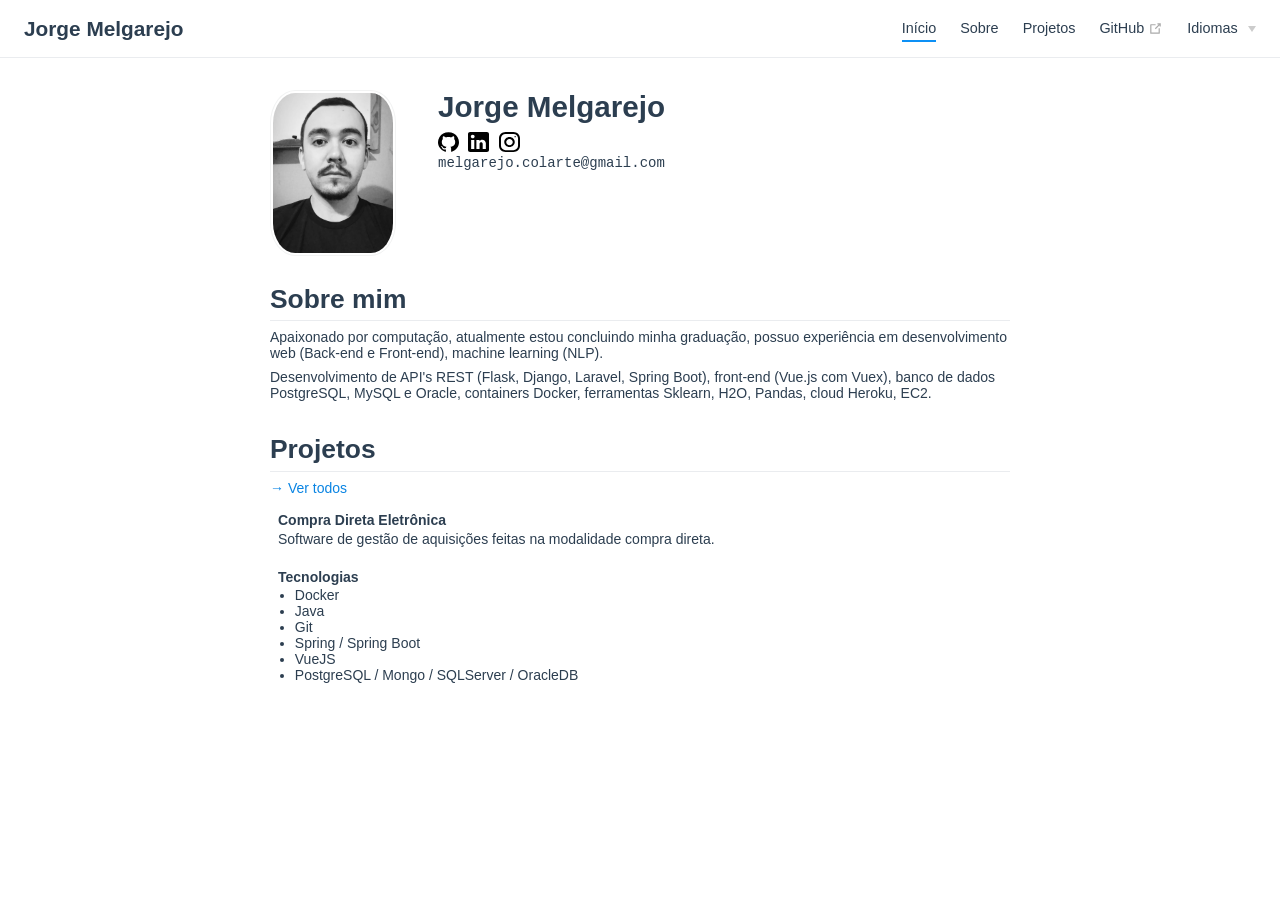
==== index.html @ 04cc94ba "deploy" ====
<!DOCTYPE html>
<html lang="pt-BR">
  <head>
    <meta charset="utf-8">
    <meta name="viewport" content="width=device-width,initial-scale=1">
    <title>Jorge Melgarejo</title>
    <meta name="generator" content="VuePress 1.5.3">
    <link rel="icon" href="/logo.png">
    <meta name="description" content="Jorge Melgarejo.">
    <link rel="preload" href="/assets/css/0.styles.c56a1802.css" as="style"><link rel="preload" href="/assets/js/app.47194b78.js" as="script"><link rel="preload" href="/assets/js/2.9ec59a6b.js" as="script"><link rel="preload" href="/assets/js/7.5aa3887d.js" as="script"><link rel="preload" href="/assets/js/4.2cf23962.js" as="script"><link rel="preload" href="/assets/js/5.73436ad9.js" as="script"><link rel="prefetch" href="/assets/js/10.62d41297.js"><link rel="prefetch" href="/assets/js/11.f53e8760.js"><link rel="prefetch" href="/assets/js/12.a0741270.js"><link rel="prefetch" href="/assets/js/13.92854e87.js"><link rel="prefetch" href="/assets/js/14.8f870575.js"><link rel="prefetch" href="/assets/js/15.71a6c7db.js"><link rel="prefetch" href="/assets/js/16.1d8cc1f4.js"><link rel="prefetch" href="/assets/js/17.1a562df9.js"><link rel="prefetch" href="/assets/js/18.a30d5e78.js"><link rel="prefetch" href="/assets/js/3.fc1ea5b7.js"><link rel="prefetch" href="/assets/js/6.7384911a.js"><link rel="prefetch" href="/assets/js/8.82a5b5f2.js"><link rel="prefetch" href="/assets/js/9.70834c76.js">
    <link rel="stylesheet" href="/assets/css/0.styles.c56a1802.css">
  </head>
  <body>
    <div id="app" data-server-rendered="true"><div class="theme-container no-sidebar home-page"><header class="navbar"><div class="sidebar-button"><svg xmlns="http://www.w3.org/2000/svg" aria-hidden="true" role="img" viewBox="0 0 448 512" class="icon"><path fill="currentColor" d="M436 124H12c-6.627 0-12-5.373-12-12V80c0-6.627 5.373-12 12-12h424c6.627 0 12 5.373 12 12v32c0 6.627-5.373 12-12 12zm0 160H12c-6.627 0-12-5.373-12-12v-32c0-6.627 5.373-12 12-12h424c6.627 0 12 5.373 12 12v32c0 6.627-5.373 12-12 12zm0 160H12c-6.627 0-12-5.373-12-12v-32c0-6.627 5.373-12 12-12h424c6.627 0 12 5.373 12 12v32c0 6.627-5.373 12-12 12z"></path></svg></div> <a href="/" aria-current="page" class="home-link router-link-exact-active router-link-active"><!----> <span class="site-name">Jorge Melgarejo</span></a> <div class="links"><!----> <nav class="nav-links can-hide"><div class="nav-item"><a href="/" aria-current="page" class="nav-link router-link-exact-active router-link-active">
  Início
</a></div><div class="nav-item"><a href="/about/" class="nav-link">
  Sobre
</a></div><div class="nav-item"><a href="/projects/" class="nav-link">
  Projetos
</a></div><div class="nav-item"><a href="https://github.com/joorgelm" target="_blank" rel="noopener noreferrer" class="nav-link external">
  GitHub
  <svg xmlns="http://www.w3.org/2000/svg" aria-hidden="true" x="0px" y="0px" viewBox="0 0 100 100" width="15" height="15" class="icon outbound"><path fill="currentColor" d="M18.8,85.1h56l0,0c2.2,0,4-1.8,4-4v-32h-8v28h-48v-48h28v-8h-32l0,0c-2.2,0-4,1.8-4,4v56C14.8,83.3,16.6,85.1,18.8,85.1z"></path> <polygon fill="currentColor" points="45.7,48.7 51.3,54.3 77.2,28.5 77.2,37.2 85.2,37.2 85.2,14.9 62.8,14.9 62.8,22.9 71.5,22.9"></polygon></svg></a></div><div class="nav-item"><div class="dropdown-wrapper"><button type="button" aria-label="Select language" class="dropdown-title"><span class="title">Idiomas</span> <span class="arrow right"></span></button> <ul class="nav-dropdown" style="display:none;"><li class="dropdown-item"><!----> <a href="/" aria-current="page" class="nav-link router-link-exact-active router-link-active">
  pt-BR
</a></li><li class="dropdown-item"><!----> <a href="/en/" class="nav-link">
  en-US
</a></li></ul></div></div> <!----></nav></div></header> <div class="sidebar-mask"></div> <aside class="sidebar"><nav class="nav-links"><div class="nav-item"><a href="/" aria-current="page" class="nav-link router-link-exact-active router-link-active">
  Início
</a></div><div class="nav-item"><a href="/about/" class="nav-link">
  Sobre
</a></div><div class="nav-item"><a href="/projects/" class="nav-link">
  Projetos
</a></div><div class="nav-item"><a href="https://github.com/joorgelm" target="_blank" rel="noopener noreferrer" class="nav-link external">
  GitHub
  <svg xmlns="http://www.w3.org/2000/svg" aria-hidden="true" x="0px" y="0px" viewBox="0 0 100 100" width="15" height="15" class="icon outbound"><path fill="currentColor" d="M18.8,85.1h56l0,0c2.2,0,4-1.8,4-4v-32h-8v28h-48v-48h28v-8h-32l0,0c-2.2,0-4,1.8-4,4v56C14.8,83.3,16.6,85.1,18.8,85.1z"></path> <polygon fill="currentColor" points="45.7,48.7 51.3,54.3 77.2,28.5 77.2,37.2 85.2,37.2 85.2,14.9 62.8,14.9 62.8,22.9 71.5,22.9"></polygon></svg></a></div><div class="nav-item"><div class="dropdown-wrapper"><button type="button" aria-label="Select language" class="dropdown-title"><span class="title">Idiomas</span> <span class="arrow right"></span></button> <ul class="nav-dropdown" style="display:none;"><li class="dropdown-item"><!----> <a href="/" aria-current="page" class="nav-link router-link-exact-active router-link-active">
  pt-BR
</a></li><li class="dropdown-item"><!----> <a href="/en/" class="nav-link">
  en-US
</a></li></ul></div></div> <!----></nav>  <!----> </aside> <main class="page"> <div class="theme-default-content content__default"><div class="profile"><div class="image"><img src="/profile.jpg" alt></div> <div class="info"><div class="name">
      Jorge Melgarejo
    </div> <div class="bio"><p></p></div> <div class="socials"><div><a href="https://github.com/joorgelm" target="_blank"><img src="/icons/github.svg" alt="github" title="github"></a></div><div><a href="https://www.linkedin.com/in/jlmelgarejo/" target="_blank"><img src="/icons/linkedin-mono.svg" alt="linkedin" title="linkedin"></a></div><div><a href="https://www.instagram.com/joorgelm/" target="_blank"><img src="/icons/instagram-mono.svg" alt="instagram" title="instagram"></a></div></div> <div class="contact"><div title="Contact me" class="email">melgarejo.colarte@gmail.com</div></div> <!----></div></div> <h2 id="sobre-mim">Sobre mim</h2> <p>Apaixonado por computação, atualmente estou concluindo minha graduação, possuo experiência em desenvolvimento web (Back-end e Front-end), machine learning (NLP).</p> <p>Desenvolvimento de API's REST (Flask, Django, Laravel, Spring Boot), front-end (Vue.js com Vuex), banco de dados PostgreSQL, MySQL e Oracle, containers Docker, ferramentas Sklearn, H2O, Pandas, cloud Heroku, EC2.</p> <h2 id="projetos">Projetos</h2> <p><a href="/projects/">→ Ver todos</a></p> <div class="md-card"><!----> <div class="card-content"><p><strong>Compra Direta Eletrônica</strong><br></p><p>Software de gestão de aquisições feitas na modalidade compra direta.</p> <br><p></p> <p><strong>Tecnologias</strong></p> <ul><li>Docker</li> <li>Java</li> <li>Git</li> <li>Spring / Spring Boot</li> <li>VueJS</li> <li>PostgreSQL / Mongo / SQLServer / OracleDB</li></ul></div></div></div> <footer class="page-edit"><!----> <!----></footer> <!----> </main></div><div class="global-ui"></div></div>
    <script src="/assets/js/app.47194b78.js" defer></script><script src="/assets/js/2.9ec59a6b.js" defer></script><script src="/assets/js/7.5aa3887d.js" defer></script><script src="/assets/js/4.2cf23962.js" defer></script><script src="/assets/js/5.73436ad9.js" defer></script>
  </body>
</html>
---- assets/css/0.styles.c56a1802.css ----
code[class*=language-],pre[class*=language-]{color:#ccc;background:none;font-family:Consolas,Monaco,Andale Mono,Ubuntu Mono,monospace;font-size:1em;text-align:left;white-space:pre;word-spacing:normal;word-break:normal;word-wrap:normal;line-height:1.5;-moz-tab-size:4;-o-tab-size:4;tab-size:4;-webkit-hyphens:none;-ms-hyphens:none;hyphens:none}pre[class*=language-]{padding:1em;margin:.5em 0;overflow:auto}:not(pre)>code[class*=language-],pre[class*=language-]{background:#2d2d2d}:not(pre)>code[class*=language-]{padding:.1em;border-radius:.3em;white-space:normal}.token.block-comment,.token.cdata,.token.comment,.token.doctype,.token.prolog{color:#999}.token.punctuation{color:#ccc}.token.attr-name,.token.deleted,.token.namespace,.token.tag{color:#e2777a}.token.function-name{color:#6196cc}.token.boolean,.token.function,.token.number{color:#f08d49}.token.class-name,.token.constant,.token.property,.token.symbol{color:#f8c555}.token.atrule,.token.builtin,.token.important,.token.keyword,.token.selector{color:#cc99cd}.token.attr-value,.token.char,.token.regex,.token.string,.token.variable{color:#7ec699}.token.entity,.token.operator,.token.url{color:#67cdcc}.token.bold,.token.important{font-weight:700}.token.italic{font-style:italic}.token.entity{cursor:help}.token.inserted{color:green}.theme-default-content code{color:#476582;padding:.25rem .5rem;margin:0;font-size:.85em;background-color:rgba(27,31,35,.05);border-radius:3px}.theme-default-content code .token.deleted{color:#ec5975}.theme-default-content code .token.inserted{color:#0984e3}.theme-default-content pre,.theme-default-content pre[class*=language-]{line-height:1.4;padding:1.25rem 1.5rem;margin:.85rem 0;background-color:#282c34;border-radius:6px;overflow:auto}.theme-default-content pre[class*=language-] code,.theme-default-content pre code{color:#fff;padding:0;background-color:transparent;border-radius:0}div[class*=language-]{position:relative;background-color:#282c34;border-radius:6px}div[class*=language-] .highlight-lines{-webkit-user-select:none;-ms-user-select:none;user-select:none;padding-top:1.3rem;position:absolute;top:0;left:0;width:100%;line-height:1.4}div[class*=language-] .highlight-lines .highlighted{background-color:rgba(0,0,0,.66)}div[class*=language-] pre,div[class*=language-] pre[class*=language-]{background:transparent;position:relative;z-index:1}div[class*=language-]:before{position:absolute;z-index:3;top:.8em;right:1em;font-size:.75rem;color:hsla(0,0%,100%,.4)}div[class*=language-]:not(.line-numbers-mode) .line-numbers-wrapper{display:none}div[class*=language-].line-numbers-mode .highlight-lines .highlighted{position:relative}div[class*=language-].line-numbers-mode .highlight-lines .highlighted:before{content:" ";position:absolute;z-index:3;left:0;top:0;display:block;width:3.5rem;height:100%;background-color:rgba(0,0,0,.66)}div[class*=language-].line-numbers-mode pre{padding-left:4.5rem;vertical-align:middle}div[class*=language-].line-numbers-mode .line-numbers-wrapper{position:absolute;top:0;width:3.5rem;text-align:center;color:hsla(0,0%,100%,.3);padding:1.25rem 0;line-height:1.4}div[class*=language-].line-numbers-mode .line-numbers-wrapper br{-webkit-user-select:none;-ms-user-select:none;user-select:none}div[class*=language-].line-numbers-mode .line-numbers-wrapper .line-number{position:relative;z-index:4;-webkit-user-select:none;-ms-user-select:none;user-select:none;font-size:.85em}div[class*=language-].line-numbers-mode:after{content:"";position:absolute;z-index:2;top:0;left:0;width:3.5rem;height:100%;border-radius:6px 0 0 6px;border-right:1px solid rgba(0,0,0,.66);background-color:#282c34}div[class~=language-js]:before{content:"js"}div[class~=language-ts]:before{content:"ts"}div[class~=language-html]:before{content:"html"}div[class~=language-md]:before{content:"md"}div[class~=language-vue]:before{content:"vue"}div[class~=language-css]:before{content:"css"}div[class~=language-sass]:before{content:"sass"}div[class~=language-scss]:before{content:"scss"}div[class~=language-less]:before{content:"less"}div[class~=language-stylus]:before{content:"stylus"}div[class~=language-go]:before{content:"go"}div[class~=language-java]:before{content:"java"}div[class~=language-c]:before{content:"c"}div[class~=language-sh]:before{content:"sh"}div[class~=language-yaml]:before{content:"yaml"}div[class~=language-py]:before{content:"py"}div[class~=language-docker]:before{content:"docker"}div[class~=language-dockerfile]:before{content:"dockerfile"}div[class~=language-makefile]:before{content:"makefile"}div[class~=language-javascript]:before{content:"js"}div[class~=language-typescript]:before{content:"ts"}div[class~=language-markup]:before{content:"html"}div[class~=language-markdown]:before{content:"md"}div[class~=language-json]:before{content:"json"}div[class~=language-ruby]:before{content:"rb"}div[class~=language-python]:before{content:"py"}div[class~=language-bash]:before{content:"sh"}div[class~=language-php]:before{content:"php"}.custom-block .custom-block-title{font-weight:600;margin-bottom:-.4rem}.custom-block.danger,.custom-block.tip,.custom-block.warning{padding:.1rem 1.5rem;border-left-width:.5rem;border-left-style:solid;margin:1rem 0}.custom-block.tip{background-color:#f3f5f7;border-color:#42b983}.custom-block.warning{background-color:rgba(255,229,100,.3);border-color:#e7c000;color:#6b5900}.custom-block.warning .custom-block-title{color:#b29400}.custom-block.warning a{color:#2c3e50}.custom-block.danger{background-color:#ffe6e6;border-color:#c00;color:#4d0000}.custom-block.danger .custom-block-title{color:#900}.custom-block.danger a{color:#2c3e50}.custom-block.details{display:block;position:relative;border-radius:2px;margin:1.6em 0;padding:1.6em;background-color:#eee}.custom-block.details h4{margin-top:0}.custom-block.details figure:last-child,.custom-block.details p:last-child{margin-bottom:0;padding-bottom:0}.custom-block.details summary{outline:none;cursor:pointer}.arrow{display:inline-block;width:0;height:0}.arrow.up{border-bottom:6px solid #ccc}.arrow.down,.arrow.up{border-left:4px solid transparent;border-right:4px solid transparent}.arrow.down{border-top:6px solid #ccc}.arrow.right{border-left:6px solid #ccc}.arrow.left,.arrow.right{border-top:4px solid transparent;border-bottom:4px solid transparent}.arrow.left{border-right:6px solid #ccc}.theme-default-content:not(.custom){max-width:740px;margin:0 auto;padding:2rem 2.5rem}@media (max-width:959px){.theme-default-content:not(.custom){padding:2rem}}@media (max-width:419px){.theme-default-content:not(.custom){padding:1.5rem}}.table-of-contents .badge{vertical-align:middle}body,html{padding:0;margin:0;background-color:#fff}body{font-family:-apple-system,BlinkMacSystemFont,Segoe UI,Roboto,Oxygen,Ubuntu,Cantarell,Fira Sans,Droid Sans,Helvetica Neue,sans-serif;-webkit-font-smoothing:antialiased;-moz-osx-font-smoothing:grayscale;font-size:16px;color:#2c3e50}.page{padding-left:20rem}.navbar{z-index:20;right:0;height:3.6rem;background-color:#fff;box-sizing:border-box;border-bottom:1px solid #eaecef}.navbar,.sidebar-mask{position:fixed;top:0;left:0}.sidebar-mask{z-index:9;width:100vw;height:100vh;display:none}.sidebar{font-size:16px;background-color:#fff;width:20rem;position:fixed;z-index:10;margin:0;top:3.6rem;left:0;bottom:0;box-sizing:border-box;border-right:1px solid #eaecef;overflow-y:auto}.theme-default-content:not(.custom)>:first-child{margin-top:3.6rem}.theme-default-content:not(.custom) a:hover{text-decoration:underline}.theme-default-content:not(.custom) p.demo{padding:1rem 1.5rem;border:1px solid #ddd;border-radius:4px}.theme-default-content:not(.custom) img{max-width:100%}.theme-default-content.custom{padding:0;margin:0}.theme-default-content.custom img{max-width:100%}a{font-weight:500;text-decoration:none}a,p a code{color:#0984e3}p a code{font-weight:400}kbd{background:#eee;border:.15rem solid #ddd;border-bottom:.25rem solid #ddd;border-radius:.15rem;padding:0 .15em}blockquote{font-size:1rem;color:#999;border-left:.2rem solid #dfe2e5;margin:1rem 0;padding:.25rem 0 .25rem 1rem}blockquote>p{margin:0}ol,ul{padding-left:1.2em}strong{font-weight:600}h1,h2,h3,h4,h5,h6{font-weight:600;line-height:1.25}.theme-default-content:not(.custom)>h1,.theme-default-content:not(.custom)>h2,.theme-default-content:not(.custom)>h3,.theme-default-content:not(.custom)>h4,.theme-default-content:not(.custom)>h5,.theme-default-content:not(.custom)>h6{margin-top:-3.1rem;padding-top:4.6rem;margin-bottom:0}.theme-default-content:not(.custom)>h1:first-child,.theme-default-content:not(.custom)>h2:first-child,.theme-default-content:not(.custom)>h3:first-child,.theme-default-content:not(.custom)>h4:first-child,.theme-default-content:not(.custom)>h5:first-child,.theme-default-content:not(.custom)>h6:first-child{margin-top:-1.5rem;margin-bottom:1rem}.theme-default-content:not(.custom)>h1:first-child+.custom-block,.theme-default-content:not(.custom)>h1:first-child+p,.theme-default-content:not(.custom)>h1:first-child+pre,.theme-default-content:not(.custom)>h2:first-child+.custom-block,.theme-default-content:not(.custom)>h2:first-child+p,.theme-default-content:not(.custom)>h2:first-child+pre,.theme-default-content:not(.custom)>h3:first-child+.custom-block,.theme-default-content:not(.custom)>h3:first-child+p,.theme-default-content:not(.custom)>h3:first-child+pre,.theme-default-content:not(.custom)>h4:first-child+.custom-block,.theme-default-content:not(.custom)>h4:first-child+p,.theme-default-content:not(.custom)>h4:first-child+pre,.theme-default-content:not(.custom)>h5:first-child+.custom-block,.theme-default-content:not(.custom)>h5:first-child+p,.theme-default-content:not(.custom)>h5:first-child+pre,.theme-default-content:not(.custom)>h6:first-child+.custom-block,.theme-default-content:not(.custom)>h6:first-child+p,.theme-default-content:not(.custom)>h6:first-child+pre{margin-top:2rem}h1:hover .header-anchor,h2:hover .header-anchor,h3:hover .header-anchor,h4:hover .header-anchor,h5:hover .header-anchor,h6:hover .header-anchor{opacity:1}h1{font-size:2.2rem}h2{font-size:1.65rem;padding-bottom:.3rem;border-bottom:1px solid #eaecef}h3{font-size:1.35rem}a.header-anchor{font-size:.85em;float:left;margin-left:-.87em;padding-right:.23em;margin-top:.125em;opacity:0}a.header-anchor:hover{text-decoration:none}.line-number,code,kbd{font-family:source-code-pro,Menlo,Monaco,Consolas,Courier New,monospace}ol,p,ul{line-height:1.7}hr{border:0;border-top:1px solid #eaecef}table{border-collapse:collapse;margin:1rem 0;display:block;overflow-x:auto}tr{border-top:1px solid #dfe2e5}tr:nth-child(2n){background-color:#f6f8fa}td,th{border:1px solid #dfe2e5;padding:.6em 1em}.theme-container.sidebar-open .sidebar-mask{display:block}.theme-container.no-navbar .theme-default-content:not(.custom)>h1,.theme-container.no-navbar h2,.theme-container.no-navbar h3,.theme-container.no-navbar h4,.theme-container.no-navbar h5,.theme-container.no-navbar h6{margin-top:1.5rem;padding-top:0}.theme-container.no-navbar .sidebar{top:0}@media (min-width:720px){.theme-container.no-sidebar .sidebar{display:none}.theme-container.no-sidebar .page{padding-left:0}}@media (max-width:959px){.sidebar{font-size:15px;width:16.4rem}.page{padding-left:16.4rem}}@media (max-width:719px){.sidebar{top:0;padding-top:3.6rem;transform:translateX(-100%);transition:transform .2s ease}.page{padding-left:0}.theme-container.sidebar-open .sidebar{transform:translateX(0)}.theme-container.no-navbar .sidebar{padding-top:0}}@media (max-width:419px){h1{font-size:1.9rem}.theme-default-content div[class*=language-]{margin:.85rem -1.5rem;border-radius:0}}.icon.outbound{display:none}#nprogress{pointer-events:none}#nprogress .bar{background:#0984e3;position:fixed;z-index:1031;top:0;left:0;width:100%;height:2px}#nprogress .peg{display:block;position:absolute;right:0;width:100px;height:100%;box-shadow:0 0 10px #0984e3,0 0 5px #0984e3;opacity:1;transform:rotate(3deg) translateY(-4px)}#nprogress .spinner{display:block;position:fixed;z-index:1031;top:15px;right:15px}#nprogress .spinner-icon{width:18px;height:18px;box-sizing:border-box;border-color:#0984e3 transparent transparent #0984e3;border-style:solid;border-width:2px;border-radius:50%;-webkit-animation:nprogress-spinner .4s linear infinite;animation:nprogress-spinner .4s linear infinite}.nprogress-custom-parent{overflow:hidden;position:relative}.nprogress-custom-parent #nprogress .bar,.nprogress-custom-parent #nprogress .spinner{position:absolute}@-webkit-keyframes nprogress-spinner{0%{transform:rotate(0deg)}to{transform:rotate(1turn)}}@keyframes nprogress-spinner{0%{transform:rotate(0deg)}to{transform:rotate(1turn)}}.icon.outbound{color:#aaa;display:inline-block;vertical-align:middle;position:relative;top:-1px}.home{padding:3.6rem 2rem 0;max-width:960px;margin:0 auto;display:block}.home .hero{text-align:center}.home .hero img{max-width:100%;max-height:280px;display:block;margin:3rem auto 1.5rem}.home .hero h1{font-size:3rem}.home .hero .action,.home .hero .description,.home .hero h1{margin:1.8rem auto}.home .hero .description{max-width:35rem;font-size:1.6rem;line-height:1.3;color:#6a8bad}.home .hero .action-button{display:inline-block;font-size:1.2rem;color:#fff;background-color:#0984e3;padding:.8rem 1.6rem;border-radius:4px;transition:background-color .1s ease;box-sizing:border-box;border-bottom:1px solid #0877cc}.home .hero .action-button:hover{background-color:#1292f6}.home .features{border-top:1px solid #eaecef;padding:1.2rem 0;margin-top:2.5rem;display:flex;flex-wrap:wrap;align-items:flex-start;align-content:stretch;justify-content:space-between}.home .feature{flex-grow:1;flex-basis:30%;max-width:30%}.home .feature h2{font-size:1.4rem;font-weight:500;border-bottom:none;padding-bottom:0;color:#3a5169}.home .feature p{color:#4e6e8e}.home .footer{padding:2.5rem;border-top:1px solid #eaecef;text-align:center;color:#4e6e8e}@media (max-width:719px){.home .features{flex-direction:column}.home .feature{max-width:100%;padding:0 2.5rem}}@media (max-width:419px){.home{padding-left:1.5rem;padding-right:1.5rem}.home .hero img{max-height:210px;margin:2rem auto 1.2rem}.home .hero h1{font-size:2rem}.home .hero .action,.home .hero .description,.home .hero h1{margin:1.2rem auto}.home .hero .description{font-size:1.2rem}.home .hero .action-button{font-size:1rem;padding:.6rem 1.2rem}.home .feature h2{font-size:1.25rem}}.search-box{display:inline-block;position:relative;margin-right:1rem}.search-box input{cursor:text;width:10rem;height:2rem;color:#4e6e8e;display:inline-block;border:1px solid #cfd4db;border-radius:2rem;font-size:.9rem;line-height:2rem;padding:0 .5rem 0 2rem;outline:none;transition:all .2s ease;background:#fff url(/assets/img/search.83621669.svg) .6rem .5rem no-repeat;background-size:1rem}.search-box input:focus{cursor:auto;border-color:#0984e3}.search-box .suggestions{background:#fff;width:20rem;position:absolute;top:2rem;border:1px solid #cfd4db;border-radius:6px;padding:.4rem;list-style-type:none}.search-box .suggestions.align-right{right:0}.search-box .suggestion{line-height:1.4;padding:.4rem .6rem;border-radius:4px;cursor:pointer}.search-box .suggestion a{white-space:normal;color:#5d82a6}.search-box .suggestion a .page-title{font-weight:600}.search-box .suggestion a .header{font-size:.9em;margin-left:.25em}.search-box .suggestion.focused{background-color:#f3f4f5}.search-box .suggestion.focused a{color:#0984e3}@media (max-width:959px){.search-box input{cursor:pointer;width:0;border-color:transparent;position:relative}.search-box input:focus{cursor:text;left:0;width:10rem}}@media (-ms-high-contrast:none){.search-box input{height:2rem}}@media (max-width:959px) and (min-width:719px){.search-box .suggestions{left:0}}@media (max-width:719px){.search-box{margin-right:0}.search-box input{left:1rem}.search-box .suggestions{right:0}}@media (max-width:419px){.search-box .suggestions{width:calc(100vw - 4rem)}.search-box input:focus{width:8rem}}.sidebar-button{cursor:pointer;display:none;width:1.25rem;height:1.25rem;position:absolute;padding:.6rem;top:.6rem;left:1rem}.sidebar-button .icon{display:block;width:1.25rem;height:1.25rem}@media (max-width:719px){.sidebar-button{display:block}}.dropdown-enter,.dropdown-leave-to{height:0!important}.dropdown-wrapper{cursor:pointer}.dropdown-wrapper .dropdown-title{display:block;font-size:.9rem;font-family:inherit;cursor:inherit;padding:inherit;line-height:1.4rem;background:transparent;border:none;font-weight:500;color:#2c3e50}.dropdown-wrapper .dropdown-title:hover{border-color:transparent}.dropdown-wrapper .dropdown-title .arrow{vertical-align:middle;margin-top:-1px;margin-left:.4rem}.dropdown-wrapper .nav-dropdown .dropdown-item{color:inherit;line-height:1.7rem}.dropdown-wrapper .nav-dropdown .dropdown-item h4{margin:.45rem 0 0;border-top:1px solid #eee;padding:1rem 1.5rem .45rem 1.25rem}.dropdown-wrapper .nav-dropdown .dropdown-item .dropdown-subitem-wrapper{padding:0;list-style:none}.dropdown-wrapper .nav-dropdown .dropdown-item .dropdown-subitem-wrapper .dropdown-subitem{font-size:.9em}.dropdown-wrapper .nav-dropdown .dropdown-item a{display:block;line-height:1.7rem;position:relative;border-bottom:none;font-weight:400;margin-bottom:0;padding:0 1.5rem 0 1.25rem}.dropdown-wrapper .nav-dropdown .dropdown-item a.router-link-active,.dropdown-wrapper .nav-dropdown .dropdown-item a:hover{color:#0984e3}.dropdown-wrapper .nav-dropdown .dropdown-item a.router-link-active:after{content:"";width:0;height:0;border-left:5px solid #0984e3;border-top:3px solid transparent;border-bottom:3px solid transparent;position:absolute;top:calc(50% - 2px);left:9px}.dropdown-wrapper .nav-dropdown .dropdown-item:first-child h4{margin-top:0;padding-top:0;border-top:0}@media (max-width:719px){.dropdown-wrapper.open .dropdown-title{margin-bottom:.5rem}.dropdown-wrapper .dropdown-title{font-weight:600;font-size:inherit}.dropdown-wrapper .dropdown-title:hover{color:#0984e3}.dropdown-wrapper .nav-dropdown{transition:height .1s ease-out;overflow:hidden}.dropdown-wrapper .nav-dropdown .dropdown-item h4{border-top:0;margin-top:0;padding-top:0}.dropdown-wrapper .nav-dropdown .dropdown-item>a,.dropdown-wrapper .nav-dropdown .dropdown-item h4{font-size:15px;line-height:2rem}.dropdown-wrapper .nav-dropdown .dropdown-item .dropdown-subitem{font-size:14px;padding-left:1rem}}@media (min-width:719px){.dropdown-wrapper{height:1.8rem}.dropdown-wrapper.open .nav-dropdown,.dropdown-wrapper:hover .nav-dropdown{display:block!important}.dropdown-wrapper.open:blur{display:none}.dropdown-wrapper .dropdown-title .arrow{border-left:4px solid transparent;border-right:4px solid transparent;border-top:6px solid #ccc;border-bottom:0}.dropdown-wrapper .nav-dropdown{display:none;height:auto!important;box-sizing:border-box;max-height:calc(100vh - 2.7rem);overflow-y:auto;position:absolute;top:100%;right:0;background-color:#fff;padding:.6rem 0;border:1px solid;border-color:#ddd #ddd #ccc;text-align:left;border-radius:.25rem;white-space:nowrap;margin:0}}.nav-links{display:inline-block}.nav-links a{line-height:1.4rem;color:inherit}.nav-links a.router-link-active,.nav-links a:hover{color:#0984e3}.nav-links .nav-item{position:relative;display:inline-block;margin-left:1.5rem;line-height:2rem}.nav-links .nav-item:first-child{margin-left:0}.nav-links .repo-link{margin-left:1.5rem}@media (max-width:719px){.nav-links .nav-item,.nav-links .repo-link{margin-left:0}}@media (min-width:719px){.nav-links a.router-link-active,.nav-links a:hover{color:#2c3e50}.nav-item>a:not(.external).router-link-active,.nav-item>a:not(.external):hover{margin-bottom:-2px;border-bottom:2px solid #0d90f5}}.navbar{padding:.7rem 1.5rem;line-height:2.2rem}.navbar a,.navbar img,.navbar span{display:inline-block}.navbar .logo{height:2.2rem;min-width:2.2rem;margin-right:.8rem;vertical-align:top}.navbar .site-name{font-size:1.3rem;font-weight:600;color:#2c3e50;position:relative}.navbar .links{padding-left:1.5rem;box-sizing:border-box;background-color:#fff;white-space:nowrap;font-size:.9rem;position:absolute;right:1.5rem;top:.7rem;display:flex}.navbar .links .search-box{flex:0 0 auto;vertical-align:top}@media (max-width:719px){.navbar{padding-left:4rem}.navbar .can-hide{display:none}.navbar .links{padding-left:1.5rem}.navbar .site-name{width:calc(100vw - 9.4rem);overflow:hidden;white-space:nowrap;text-overflow:ellipsis}}.page-edit{max-width:740px;margin:0 auto;padding:2rem 2.5rem}@media (max-width:959px){.page-edit{padding:2rem}}@media (max-width:419px){.page-edit{padding:1.5rem}}.page-edit{padding-top:1rem;padding-bottom:1rem;overflow:auto}.page-edit .edit-link{display:inline-block}.page-edit .edit-link a{color:#4e6e8e;margin-right:.25rem}.page-edit .last-updated{float:right;font-size:.9em}.page-edit .last-updated .prefix{font-weight:500;color:#4e6e8e}.page-edit .last-updated .time{font-weight:400;color:#767676}@media (max-width:719px){.page-edit .edit-link{margin-bottom:.5rem}.page-edit .last-updated{font-size:.8em;float:none;text-align:left}}.page-nav{max-width:740px;margin:0 auto;padding:2rem 2.5rem}@media (max-width:959px){.page-nav{padding:2rem}}@media (max-width:419px){.page-nav{padding:1.5rem}}.page-nav{padding-top:1rem;padding-bottom:0}.page-nav .inner{min-height:2rem;margin-top:0;border-top:1px solid #eaecef;padding-top:1rem;overflow:auto}.page-nav .next{float:right}.page{padding-bottom:2rem;display:block}.sidebar-group .sidebar-group{padding-left:.5em}.sidebar-group:not(.collapsable) .sidebar-heading:not(.clickable){cursor:auto;color:inherit}.sidebar-group.is-sub-group{padding-left:0}.sidebar-group.is-sub-group>.sidebar-heading{font-size:.95em;line-height:1.4;font-weight:400;padding-left:2rem}.sidebar-group.is-sub-group>.sidebar-heading:not(.clickable){opacity:.5}.sidebar-group.is-sub-group>.sidebar-group-items{padding-left:1rem}.sidebar-group.is-sub-group>.sidebar-group-items>li>.sidebar-link{font-size:.95em;border-left:none}.sidebar-group.depth-2>.sidebar-heading{border-left:none}.sidebar-heading{color:#2c3e50;transition:color .15s ease;cursor:pointer;font-size:1.1em;font-weight:700;padding:.35rem 1.5rem .35rem 1.25rem;width:100%;box-sizing:border-box;margin:0;border-left:.25rem solid transparent}.sidebar-heading.open,.sidebar-heading:hover{color:inherit}.sidebar-heading .arrow{position:relative;top:-.12em;left:.5em}.sidebar-heading.clickable.active{font-weight:600;color:#0984e3;border-left-color:#0984e3}.sidebar-heading.clickable:hover{color:#0984e3}.sidebar-group-items{transition:height .1s ease-out;font-size:.95em;overflow:hidden}.sidebar .sidebar-sub-headers{padding-left:1rem;font-size:.95em}a.sidebar-link{font-size:1em;font-weight:400;display:inline-block;color:#2c3e50;border-left:.25rem solid transparent;padding:.35rem 1rem .35rem 1.25rem;line-height:1.4;width:100%;box-sizing:border-box}a.sidebar-link:hover{color:#0984e3}a.sidebar-link.active{font-weight:600;color:#0984e3;border-left-color:#0984e3}.sidebar-group a.sidebar-link{padding-left:2rem}.sidebar-sub-headers a.sidebar-link{padding-top:.25rem;padding-bottom:.25rem;border-left:none}.sidebar-sub-headers a.sidebar-link.active{font-weight:500}.sidebar ul{padding:0;margin:0;list-style-type:none}.sidebar a{display:inline-block}.sidebar .nav-links{display:none;border-bottom:1px solid #eaecef;padding:.5rem 0 .75rem}.sidebar .nav-links a{font-weight:600}.sidebar .nav-links .nav-item,.sidebar .nav-links .repo-link{display:block;line-height:1.25rem;font-size:1.1em;padding:.5rem 0 .5rem 1.5rem}.sidebar>.sidebar-links{padding:1.5rem 0}.sidebar>.sidebar-links>li>a.sidebar-link{font-size:1.1em;line-height:1.7;font-weight:700}.sidebar>.sidebar-links>li:not(:first-child){margin-top:.75rem}@media (max-width:719px){.sidebar .nav-links{display:block}.sidebar .nav-links .dropdown-wrapper .nav-dropdown .dropdown-item a.router-link-active:after{top:calc(1rem - 2px)}.sidebar>.sidebar-links{padding:1rem 0}}.theme-container.home-page .page .md-card .card-content ul{margin-top:0}.theme-container.about-page .page{background-color:#e6ecf0;min-height:100vh}.theme-container.about-page .page .last-updated{display:none}.theme-container.home-page .page{font-size:14px;font-family:lucida grande,lucida sans unicode,lucida,Helvetica Neue,Helvetica,Arial,sans-serif}.theme-container.home-page .page p{margin:0 0 .5rem}.theme-container.home-page .page ol,.theme-container.home-page .page p,.theme-container.home-page .page ul{line-height:normal}.theme-container.home-page .page a{font-weight:400}.theme-container.home-page .page .theme-default-content:not(.custom)>h2{margin-bottom:.5rem}.theme-container.home-page .page .theme-default-content:not(.custom)>h2:first-child+p{margin-top:.5rem}.theme-container.home-page .page .theme-default-content:not(.custom)>h3{padding-top:4rem}.theme-container.home-page .page .md-card{margin-top:.5em}.theme-container.home-page .page .md-card .card-image{padding:.2rem}.theme-container.home-page .page .md-card .card-image img{max-width:120px;max-height:120px}.theme-container.home-page .page .md-card .card-content p{-webkit-margin-after:.2em}@media (max-width:419px){.theme-container.home-page .page ol,.theme-container.home-page .page p,.theme-container.home-page .page ul{line-height:1.5}.theme-container.home-page .page .md-card .card-image img{width:100%;max-width:400px}}.projects-page{background-color:#fafbfc}.about-card{width:100%;display:flex;flex-direction:column;align-items:center}.about-card .avatar{position:relative;z-index:1}.about-card .avatar img{display:block;width:100%;height:auto;max-width:150px;border-radius:500rem}.about-card .card{max-width:600px;width:100%;position:relative;top:-75px;padding-top:75px;margin-left:auto;margin-right:auto;background:#fff;box-shadow:0 4px 8px 0 rgba(0,0,0,.2);border-radius:.3rem;text-align:center}.about-card .card .bio{padding:1em}.about-card .card .bio .head{font-weight:700;font-size:1.3em}.about-card .card .bio .info{padding-top:.5rem;font-size:1em;color:rgba(0,0,0,.4)}.about-card .card .bio .description{text-align:justify}.about-card .card .bio .description p{padding:.8em .5em 0;line-height:normal;-webkit-margin-before:0;-webkit-margin-after:0}.about-card .card .bio .description p a{font-weight:400}.about-card .card .interests{padding:1em 1.5em;border-top:1px solid rgba(34,36,38,.1)}.about-card .card .socials{border-top:1px solid rgba(34,36,38,.1);display:flex;flex-direction:row;justify-content:center;flex-wrap:wrap}.about-card .card .socials img{width:32px;margin:1em;cursor:pointer}.about-card .card .actions{border-top:1px solid rgba(34,36,38,.1);display:flex;flex-direction:row;justify-content:center;flex-wrap:wrap}.about-card .card .actions .button{background-color:#b53471;border:none;border-radius:.3em;color:#fff;padding:.5em 1em;margin:1em .5em;font-size:1rem;font-family:inherit;font-weight:400;text-align:center;text-decoration:none;display:inline-block;transition-duration:.4s;cursor:pointer}.about-card .card .actions .button:hover{background-color:#34495e}.about-card .footer{padding:1rem;font-weight:200;font-size:1rem;text-align:center;color:#9fa9aa;margin-top:auto}.profile{display:flex;flex-direction:row;align-items:stretch}.profile .image{max-width:120px}.profile .image img{border-radius:20%;padding:2px;border:1px solid #f2f3f3}.profile .info{display:flex;flex:1 1;flex-direction:column;padding-left:3rem}.profile .info .name{font-size:1.85rem;font-weight:600}.profile .info .socials{display:flex;flex-direction:row}.profile .info .socials img{width:1.3rem;margin:0 .6rem 0 0;cursor:pointer}.profile .info .socials b{margin-left:1rem}.profile .info .contact .title{font-size:1.2rem;font-weight:400}.profile .info .contact .email{font-family:Courier New,Courier,monospace}@media (max-width:419px){.profile .image{max-width:100px}}.md-card{background-color:#fff;margin-top:1em;min-height:150px;display:flex;flex-direction:row;align-items:stretch}.md-card .card-image{display:flex;align-items:center;padding:.5rem}.md-card .card-image img{max-width:150px;max-height:150px;height:150px;border:1px solid #eee;border-radius:.2rem;-o-object-fit:cover;object-fit:cover}.md-card .card-content{padding:.5rem;flex-grow:1}.md-card .card-content p{line-height:normal;-webkit-margin-before:0;-webkit-margin-after:.5em}.md-card .card-content blockquote{font-size:1rem}.md-card.show-border{border:1px solid #eee;border-radius:.5rem;box-shadow:0 5px 15px -5px rgba(0,0,0,.1);padding:.5rem}@media (max-width:419px){.md-card{display:flex;flex-direction:column;margin:1rem -.5rem;padding:.5rem;box-sizing:border-box}.md-card .card-image{flex-grow:1;align-items:stretch}.md-card .card-image img{width:100%;max-width:400px}.md-card .card-content pre{margin:0;border-radius:6px}}.badge[data-v-15b7b770]{display:inline-block;font-size:14px;height:18px;line-height:18px;border-radius:3px;padding:0 6px;color:#fff}.badge.green[data-v-15b7b770],.badge.tip[data-v-15b7b770],.badge[data-v-15b7b770]{background-color:#42b983}.badge.error[data-v-15b7b770]{background-color:#da5961}.badge.warn[data-v-15b7b770],.badge.warning[data-v-15b7b770],.badge.yellow[data-v-15b7b770]{background-color:#e7c000}.badge+.badge[data-v-15b7b770]{margin-left:5px}
---- assets/css/0.styles.c56a1802.css ----
code[class*=language-],pre[class*=language-]{color:#ccc;background:none;font-family:Consolas,Monaco,Andale Mono,Ubuntu Mono,monospace;font-size:1em;text-align:left;white-space:pre;word-spacing:normal;word-break:normal;word-wrap:normal;line-height:1.5;-moz-tab-size:4;-o-tab-size:4;tab-size:4;-webkit-hyphens:none;-ms-hyphens:none;hyphens:none}pre[class*=language-]{padding:1em;margin:.5em 0;overflow:auto}:not(pre)>code[class*=language-],pre[class*=language-]{background:#2d2d2d}:not(pre)>code[class*=language-]{padding:.1em;border-radius:.3em;white-space:normal}.token.block-comment,.token.cdata,.token.comment,.token.doctype,.token.prolog{color:#999}.token.punctuation{color:#ccc}.token.attr-name,.token.deleted,.token.namespace,.token.tag{color:#e2777a}.token.function-name{color:#6196cc}.token.boolean,.token.function,.token.number{color:#f08d49}.token.class-name,.token.constant,.token.property,.token.symbol{color:#f8c555}.token.atrule,.token.builtin,.token.important,.token.keyword,.token.selector{color:#cc99cd}.token.attr-value,.token.char,.token.regex,.token.string,.token.variable{color:#7ec699}.token.entity,.token.operator,.token.url{color:#67cdcc}.token.bold,.token.important{font-weight:700}.token.italic{font-style:italic}.token.entity{cursor:help}.token.inserted{color:green}.theme-default-content code{color:#476582;padding:.25rem .5rem;margin:0;font-size:.85em;background-color:rgba(27,31,35,.05);border-radius:3px}.theme-default-content code .token.deleted{color:#ec5975}.theme-default-content code .token.inserted{color:#0984e3}.theme-default-content pre,.theme-default-content pre[class*=language-]{line-height:1.4;padding:1.25rem 1.5rem;margin:.85rem 0;background-color:#282c34;border-radius:6px;overflow:auto}.theme-default-content pre[class*=language-] code,.theme-default-content pre code{color:#fff;padding:0;background-color:transparent;border-radius:0}div[class*=language-]{position:relative;background-color:#282c34;border-radius:6px}div[class*=language-] .highlight-lines{-webkit-user-select:none;-ms-user-select:none;user-select:none;padding-top:1.3rem;position:absolute;top:0;left:0;width:100%;line-height:1.4}div[class*=language-] .highlight-lines .highlighted{background-color:rgba(0,0,0,.66)}div[class*=language-] pre,div[class*=language-] pre[class*=language-]{background:transparent;position:relative;z-index:1}div[class*=language-]:before{position:absolute;z-index:3;top:.8em;right:1em;font-size:.75rem;color:hsla(0,0%,100%,.4)}div[class*=language-]:not(.line-numbers-mode) .line-numbers-wrapper{display:none}div[class*=language-].line-numbers-mode .highlight-lines .highlighted{position:relative}div[class*=language-].line-numbers-mode .highlight-lines .highlighted:before{content:" ";position:absolute;z-index:3;left:0;top:0;display:block;width:3.5rem;height:100%;background-color:rgba(0,0,0,.66)}div[class*=language-].line-numbers-mode pre{padding-left:4.5rem;vertical-align:middle}div[class*=language-].line-numbers-mode .line-numbers-wrapper{position:absolute;top:0;width:3.5rem;text-align:center;color:hsla(0,0%,100%,.3);padding:1.25rem 0;line-height:1.4}div[class*=language-].line-numbers-mode .line-numbers-wrapper br{-webkit-user-select:none;-ms-user-select:none;user-select:none}div[class*=language-].line-numbers-mode .line-numbers-wrapper .line-number{position:relative;z-index:4;-webkit-user-select:none;-ms-user-select:none;user-select:none;font-size:.85em}div[class*=language-].line-numbers-mode:after{content:"";position:absolute;z-index:2;top:0;left:0;width:3.5rem;height:100%;border-radius:6px 0 0 6px;border-right:1px solid rgba(0,0,0,.66);background-color:#282c34}div[class~=language-js]:before{content:"js"}div[class~=language-ts]:before{content:"ts"}div[class~=language-html]:before{content:"html"}div[class~=language-md]:before{content:"md"}div[class~=language-vue]:before{content:"vue"}div[class~=language-css]:before{content:"css"}div[class~=language-sass]:before{content:"sass"}div[class~=language-scss]:before{content:"scss"}div[class~=language-less]:before{content:"less"}div[class~=language-stylus]:before{content:"stylus"}div[class~=language-go]:before{content:"go"}div[class~=language-java]:before{content:"java"}div[class~=language-c]:before{content:"c"}div[class~=language-sh]:before{content:"sh"}div[class~=language-yaml]:before{content:"yaml"}div[class~=language-py]:before{content:"py"}div[class~=language-docker]:before{content:"docker"}div[class~=language-dockerfile]:before{content:"dockerfile"}div[class~=language-makefile]:before{content:"makefile"}div[class~=language-javascript]:before{content:"js"}div[class~=language-typescript]:before{content:"ts"}div[class~=language-markup]:before{content:"html"}div[class~=language-markdown]:before{content:"md"}div[class~=language-json]:before{content:"json"}div[class~=language-ruby]:before{content:"rb"}div[class~=language-python]:before{content:"py"}div[class~=language-bash]:before{content:"sh"}div[class~=language-php]:before{content:"php"}.custom-block .custom-block-title{font-weight:600;margin-bottom:-.4rem}.custom-block.danger,.custom-block.tip,.custom-block.warning{padding:.1rem 1.5rem;border-left-width:.5rem;border-left-style:solid;margin:1rem 0}.custom-block.tip{background-color:#f3f5f7;border-color:#42b983}.custom-block.warning{background-color:rgba(255,229,100,.3);border-color:#e7c000;color:#6b5900}.custom-block.warning .custom-block-title{color:#b29400}.custom-block.warning a{color:#2c3e50}.custom-block.danger{background-color:#ffe6e6;border-color:#c00;color:#4d0000}.custom-block.danger .custom-block-title{color:#900}.custom-block.danger a{color:#2c3e50}.custom-block.details{display:block;position:relative;border-radius:2px;margin:1.6em 0;padding:1.6em;background-color:#eee}.custom-block.details h4{margin-top:0}.custom-block.details figure:last-child,.custom-block.details p:last-child{margin-bottom:0;padding-bottom:0}.custom-block.details summary{outline:none;cursor:pointer}.arrow{display:inline-block;width:0;height:0}.arrow.up{border-bottom:6px solid #ccc}.arrow.down,.arrow.up{border-left:4px solid transparent;border-right:4px solid transparent}.arrow.down{border-top:6px solid #ccc}.arrow.right{border-left:6px solid #ccc}.arrow.left,.arrow.right{border-top:4px solid transparent;border-bottom:4px solid transparent}.arrow.left{border-right:6px solid #ccc}.theme-default-content:not(.custom){max-width:740px;margin:0 auto;padding:2rem 2.5rem}@media (max-width:959px){.theme-default-content:not(.custom){padding:2rem}}@media (max-width:419px){.theme-default-content:not(.custom){padding:1.5rem}}.table-of-contents .badge{vertical-align:middle}body,html{padding:0;margin:0;background-color:#fff}body{font-family:-apple-system,BlinkMacSystemFont,Segoe UI,Roboto,Oxygen,Ubuntu,Cantarell,Fira Sans,Droid Sans,Helvetica Neue,sans-serif;-webkit-font-smoothing:antialiased;-moz-osx-font-smoothing:grayscale;font-size:16px;color:#2c3e50}.page{padding-left:20rem}.navbar{z-index:20;right:0;height:3.6rem;background-color:#fff;box-sizing:border-box;border-bottom:1px solid #eaecef}.navbar,.sidebar-mask{position:fixed;top:0;left:0}.sidebar-mask{z-index:9;width:100vw;height:100vh;display:none}.sidebar{font-size:16px;background-color:#fff;width:20rem;position:fixed;z-index:10;margin:0;top:3.6rem;left:0;bottom:0;box-sizing:border-box;border-right:1px solid #eaecef;overflow-y:auto}.theme-default-content:not(.custom)>:first-child{margin-top:3.6rem}.theme-default-content:not(.custom) a:hover{text-decoration:underline}.theme-default-content:not(.custom) p.demo{padding:1rem 1.5rem;border:1px solid #ddd;border-radius:4px}.theme-default-content:not(.custom) img{max-width:100%}.theme-default-content.custom{padding:0;margin:0}.theme-default-content.custom img{max-width:100%}a{font-weight:500;text-decoration:none}a,p a code{color:#0984e3}p a code{font-weight:400}kbd{background:#eee;border:.15rem solid #ddd;border-bottom:.25rem solid #ddd;border-radius:.15rem;padding:0 .15em}blockquote{font-size:1rem;color:#999;border-left:.2rem solid #dfe2e5;margin:1rem 0;padding:.25rem 0 .25rem 1rem}blockquote>p{margin:0}ol,ul{padding-left:1.2em}strong{font-weight:600}h1,h2,h3,h4,h5,h6{font-weight:600;line-height:1.25}.theme-default-content:not(.custom)>h1,.theme-default-content:not(.custom)>h2,.theme-default-content:not(.custom)>h3,.theme-default-content:not(.custom)>h4,.theme-default-content:not(.custom)>h5,.theme-default-content:not(.custom)>h6{margin-top:-3.1rem;padding-top:4.6rem;margin-bottom:0}.theme-default-content:not(.custom)>h1:first-child,.theme-default-content:not(.custom)>h2:first-child,.theme-default-content:not(.custom)>h3:first-child,.theme-default-content:not(.custom)>h4:first-child,.theme-default-content:not(.custom)>h5:first-child,.theme-default-content:not(.custom)>h6:first-child{margin-top:-1.5rem;margin-bottom:1rem}.theme-default-content:not(.custom)>h1:first-child+.custom-block,.theme-default-content:not(.custom)>h1:first-child+p,.theme-default-content:not(.custom)>h1:first-child+pre,.theme-default-content:not(.custom)>h2:first-child+.custom-block,.theme-default-content:not(.custom)>h2:first-child+p,.theme-default-content:not(.custom)>h2:first-child+pre,.theme-default-content:not(.custom)>h3:first-child+.custom-block,.theme-default-content:not(.custom)>h3:first-child+p,.theme-default-content:not(.custom)>h3:first-child+pre,.theme-default-content:not(.custom)>h4:first-child+.custom-block,.theme-default-content:not(.custom)>h4:first-child+p,.theme-default-content:not(.custom)>h4:first-child+pre,.theme-default-content:not(.custom)>h5:first-child+.custom-block,.theme-default-content:not(.custom)>h5:first-child+p,.theme-default-content:not(.custom)>h5:first-child+pre,.theme-default-content:not(.custom)>h6:first-child+.custom-block,.theme-default-content:not(.custom)>h6:first-child+p,.theme-default-content:not(.custom)>h6:first-child+pre{margin-top:2rem}h1:hover .header-anchor,h2:hover .header-anchor,h3:hover .header-anchor,h4:hover .header-anchor,h5:hover .header-anchor,h6:hover .header-anchor{opacity:1}h1{font-size:2.2rem}h2{font-size:1.65rem;padding-bottom:.3rem;border-bottom:1px solid #eaecef}h3{font-size:1.35rem}a.header-anchor{font-size:.85em;float:left;margin-left:-.87em;padding-right:.23em;margin-top:.125em;opacity:0}a.header-anchor:hover{text-decoration:none}.line-number,code,kbd{font-family:source-code-pro,Menlo,Monaco,Consolas,Courier New,monospace}ol,p,ul{line-height:1.7}hr{border:0;border-top:1px solid #eaecef}table{border-collapse:collapse;margin:1rem 0;display:block;overflow-x:auto}tr{border-top:1px solid #dfe2e5}tr:nth-child(2n){background-color:#f6f8fa}td,th{border:1px solid #dfe2e5;padding:.6em 1em}.theme-container.sidebar-open .sidebar-mask{display:block}.theme-container.no-navbar .theme-default-content:not(.custom)>h1,.theme-container.no-navbar h2,.theme-container.no-navbar h3,.theme-container.no-navbar h4,.theme-container.no-navbar h5,.theme-container.no-navbar h6{margin-top:1.5rem;padding-top:0}.theme-container.no-navbar .sidebar{top:0}@media (min-width:720px){.theme-container.no-sidebar .sidebar{display:none}.theme-container.no-sidebar .page{padding-left:0}}@media (max-width:959px){.sidebar{font-size:15px;width:16.4rem}.page{padding-left:16.4rem}}@media (max-width:719px){.sidebar{top:0;padding-top:3.6rem;transform:translateX(-100%);transition:transform .2s ease}.page{padding-left:0}.theme-container.sidebar-open .sidebar{transform:translateX(0)}.theme-container.no-navbar .sidebar{padding-top:0}}@media (max-width:419px){h1{font-size:1.9rem}.theme-default-content div[class*=language-]{margin:.85rem -1.5rem;border-radius:0}}.icon.outbound{display:none}#nprogress{pointer-events:none}#nprogress .bar{background:#0984e3;position:fixed;z-index:1031;top:0;left:0;width:100%;height:2px}#nprogress .peg{display:block;position:absolute;right:0;width:100px;height:100%;box-shadow:0 0 10px #0984e3,0 0 5px #0984e3;opacity:1;transform:rotate(3deg) translateY(-4px)}#nprogress .spinner{display:block;position:fixed;z-index:1031;top:15px;right:15px}#nprogress .spinner-icon{width:18px;height:18px;box-sizing:border-box;border-color:#0984e3 transparent transparent #0984e3;border-style:solid;border-width:2px;border-radius:50%;-webkit-animation:nprogress-spinner .4s linear infinite;animation:nprogress-spinner .4s linear infinite}.nprogress-custom-parent{overflow:hidden;position:relative}.nprogress-custom-parent #nprogress .bar,.nprogress-custom-parent #nprogress .spinner{position:absolute}@-webkit-keyframes nprogress-spinner{0%{transform:rotate(0deg)}to{transform:rotate(1turn)}}@keyframes nprogress-spinner{0%{transform:rotate(0deg)}to{transform:rotate(1turn)}}.icon.outbound{color:#aaa;display:inline-block;vertical-align:middle;position:relative;top:-1px}.home{padding:3.6rem 2rem 0;max-width:960px;margin:0 auto;display:block}.home .hero{text-align:center}.home .hero img{max-width:100%;max-height:280px;display:block;margin:3rem auto 1.5rem}.home .hero h1{font-size:3rem}.home .hero .action,.home .hero .description,.home .hero h1{margin:1.8rem auto}.home .hero .description{max-width:35rem;font-size:1.6rem;line-height:1.3;color:#6a8bad}.home .hero .action-button{display:inline-block;font-size:1.2rem;color:#fff;background-color:#0984e3;padding:.8rem 1.6rem;border-radius:4px;transition:background-color .1s ease;box-sizing:border-box;border-bottom:1px solid #0877cc}.home .hero .action-button:hover{background-color:#1292f6}.home .features{border-top:1px solid #eaecef;padding:1.2rem 0;margin-top:2.5rem;display:flex;flex-wrap:wrap;align-items:flex-start;align-content:stretch;justify-content:space-between}.home .feature{flex-grow:1;flex-basis:30%;max-width:30%}.home .feature h2{font-size:1.4rem;font-weight:500;border-bottom:none;padding-bottom:0;color:#3a5169}.home .feature p{color:#4e6e8e}.home .footer{padding:2.5rem;border-top:1px solid #eaecef;text-align:center;color:#4e6e8e}@media (max-width:719px){.home .features{flex-direction:column}.home .feature{max-width:100%;padding:0 2.5rem}}@media (max-width:419px){.home{padding-left:1.5rem;padding-right:1.5rem}.home .hero img{max-height:210px;margin:2rem auto 1.2rem}.home .hero h1{font-size:2rem}.home .hero .action,.home .hero .description,.home .hero h1{margin:1.2rem auto}.home .hero .description{font-size:1.2rem}.home .hero .action-button{font-size:1rem;padding:.6rem 1.2rem}.home .feature h2{font-size:1.25rem}}.search-box{display:inline-block;position:relative;margin-right:1rem}.search-box input{cursor:text;width:10rem;height:2rem;color:#4e6e8e;display:inline-block;border:1px solid #cfd4db;border-radius:2rem;font-size:.9rem;line-height:2rem;padding:0 .5rem 0 2rem;outline:none;transition:all .2s ease;background:#fff url(/assets/img/search.83621669.svg) .6rem .5rem no-repeat;background-size:1rem}.search-box input:focus{cursor:auto;border-color:#0984e3}.search-box .suggestions{background:#fff;width:20rem;position:absolute;top:2rem;border:1px solid #cfd4db;border-radius:6px;padding:.4rem;list-style-type:none}.search-box .suggestions.align-right{right:0}.search-box .suggestion{line-height:1.4;padding:.4rem .6rem;border-radius:4px;cursor:pointer}.search-box .suggestion a{white-space:normal;color:#5d82a6}.search-box .suggestion a .page-title{font-weight:600}.search-box .suggestion a .header{font-size:.9em;margin-left:.25em}.search-box .suggestion.focused{background-color:#f3f4f5}.search-box .suggestion.focused a{color:#0984e3}@media (max-width:959px){.search-box input{cursor:pointer;width:0;border-color:transparent;position:relative}.search-box input:focus{cursor:text;left:0;width:10rem}}@media (-ms-high-contrast:none){.search-box input{height:2rem}}@media (max-width:959px) and (min-width:719px){.search-box .suggestions{left:0}}@media (max-width:719px){.search-box{margin-right:0}.search-box input{left:1rem}.search-box .suggestions{right:0}}@media (max-width:419px){.search-box .suggestions{width:calc(100vw - 4rem)}.search-box input:focus{width:8rem}}.sidebar-button{cursor:pointer;display:none;width:1.25rem;height:1.25rem;position:absolute;padding:.6rem;top:.6rem;left:1rem}.sidebar-button .icon{display:block;width:1.25rem;height:1.25rem}@media (max-width:719px){.sidebar-button{display:block}}.dropdown-enter,.dropdown-leave-to{height:0!important}.dropdown-wrapper{cursor:pointer}.dropdown-wrapper .dropdown-title{display:block;font-size:.9rem;font-family:inherit;cursor:inherit;padding:inherit;line-height:1.4rem;background:transparent;border:none;font-weight:500;color:#2c3e50}.dropdown-wrapper .dropdown-title:hover{border-color:transparent}.dropdown-wrapper .dropdown-title .arrow{vertical-align:middle;margin-top:-1px;margin-left:.4rem}.dropdown-wrapper .nav-dropdown .dropdown-item{color:inherit;line-height:1.7rem}.dropdown-wrapper .nav-dropdown .dropdown-item h4{margin:.45rem 0 0;border-top:1px solid #eee;padding:1rem 1.5rem .45rem 1.25rem}.dropdown-wrapper .nav-dropdown .dropdown-item .dropdown-subitem-wrapper{padding:0;list-style:none}.dropdown-wrapper .nav-dropdown .dropdown-item .dropdown-subitem-wrapper .dropdown-subitem{font-size:.9em}.dropdown-wrapper .nav-dropdown .dropdown-item a{display:block;line-height:1.7rem;position:relative;border-bottom:none;font-weight:400;margin-bottom:0;padding:0 1.5rem 0 1.25rem}.dropdown-wrapper .nav-dropdown .dropdown-item a.router-link-active,.dropdown-wrapper .nav-dropdown .dropdown-item a:hover{color:#0984e3}.dropdown-wrapper .nav-dropdown .dropdown-item a.router-link-active:after{content:"";width:0;height:0;border-left:5px solid #0984e3;border-top:3px solid transparent;border-bottom:3px solid transparent;position:absolute;top:calc(50% - 2px);left:9px}.dropdown-wrapper .nav-dropdown .dropdown-item:first-child h4{margin-top:0;padding-top:0;border-top:0}@media (max-width:719px){.dropdown-wrapper.open .dropdown-title{margin-bottom:.5rem}.dropdown-wrapper .dropdown-title{font-weight:600;font-size:inherit}.dropdown-wrapper .dropdown-title:hover{color:#0984e3}.dropdown-wrapper .nav-dropdown{transition:height .1s ease-out;overflow:hidden}.dropdown-wrapper .nav-dropdown .dropdown-item h4{border-top:0;margin-top:0;padding-top:0}.dropdown-wrapper .nav-dropdown .dropdown-item>a,.dropdown-wrapper .nav-dropdown .dropdown-item h4{font-size:15px;line-height:2rem}.dropdown-wrapper .nav-dropdown .dropdown-item .dropdown-subitem{font-size:14px;padding-left:1rem}}@media (min-width:719px){.dropdown-wrapper{height:1.8rem}.dropdown-wrapper.open .nav-dropdown,.dropdown-wrapper:hover .nav-dropdown{display:block!important}.dropdown-wrapper.open:blur{display:none}.dropdown-wrapper .dropdown-title .arrow{border-left:4px solid transparent;border-right:4px solid transparent;border-top:6px solid #ccc;border-bottom:0}.dropdown-wrapper .nav-dropdown{display:none;height:auto!important;box-sizing:border-box;max-height:calc(100vh - 2.7rem);overflow-y:auto;position:absolute;top:100%;right:0;background-color:#fff;padding:.6rem 0;border:1px solid;border-color:#ddd #ddd #ccc;text-align:left;border-radius:.25rem;white-space:nowrap;margin:0}}.nav-links{display:inline-block}.nav-links a{line-height:1.4rem;color:inherit}.nav-links a.router-link-active,.nav-links a:hover{color:#0984e3}.nav-links .nav-item{position:relative;display:inline-block;margin-left:1.5rem;line-height:2rem}.nav-links .nav-item:first-child{margin-left:0}.nav-links .repo-link{margin-left:1.5rem}@media (max-width:719px){.nav-links .nav-item,.nav-links .repo-link{margin-left:0}}@media (min-width:719px){.nav-links a.router-link-active,.nav-links a:hover{color:#2c3e50}.nav-item>a:not(.external).router-link-active,.nav-item>a:not(.external):hover{margin-bottom:-2px;border-bottom:2px solid #0d90f5}}.navbar{padding:.7rem 1.5rem;line-height:2.2rem}.navbar a,.navbar img,.navbar span{display:inline-block}.navbar .logo{height:2.2rem;min-width:2.2rem;margin-right:.8rem;vertical-align:top}.navbar .site-name{font-size:1.3rem;font-weight:600;color:#2c3e50;position:relative}.navbar .links{padding-left:1.5rem;box-sizing:border-box;background-color:#fff;white-space:nowrap;font-size:.9rem;position:absolute;right:1.5rem;top:.7rem;display:flex}.navbar .links .search-box{flex:0 0 auto;vertical-align:top}@media (max-width:719px){.navbar{padding-left:4rem}.navbar .can-hide{display:none}.navbar .links{padding-left:1.5rem}.navbar .site-name{width:calc(100vw - 9.4rem);overflow:hidden;white-space:nowrap;text-overflow:ellipsis}}.page-edit{max-width:740px;margin:0 auto;padding:2rem 2.5rem}@media (max-width:959px){.page-edit{padding:2rem}}@media (max-width:419px){.page-edit{padding:1.5rem}}.page-edit{padding-top:1rem;padding-bottom:1rem;overflow:auto}.page-edit .edit-link{display:inline-block}.page-edit .edit-link a{color:#4e6e8e;margin-right:.25rem}.page-edit .last-updated{float:right;font-size:.9em}.page-edit .last-updated .prefix{font-weight:500;color:#4e6e8e}.page-edit .last-updated .time{font-weight:400;color:#767676}@media (max-width:719px){.page-edit .edit-link{margin-bottom:.5rem}.page-edit .last-updated{font-size:.8em;float:none;text-align:left}}.page-nav{max-width:740px;margin:0 auto;padding:2rem 2.5rem}@media (max-width:959px){.page-nav{padding:2rem}}@media (max-width:419px){.page-nav{padding:1.5rem}}.page-nav{padding-top:1rem;padding-bottom:0}.page-nav .inner{min-height:2rem;margin-top:0;border-top:1px solid #eaecef;padding-top:1rem;overflow:auto}.page-nav .next{float:right}.page{padding-bottom:2rem;display:block}.sidebar-group .sidebar-group{padding-left:.5em}.sidebar-group:not(.collapsable) .sidebar-heading:not(.clickable){cursor:auto;color:inherit}.sidebar-group.is-sub-group{padding-left:0}.sidebar-group.is-sub-group>.sidebar-heading{font-size:.95em;line-height:1.4;font-weight:400;padding-left:2rem}.sidebar-group.is-sub-group>.sidebar-heading:not(.clickable){opacity:.5}.sidebar-group.is-sub-group>.sidebar-group-items{padding-left:1rem}.sidebar-group.is-sub-group>.sidebar-group-items>li>.sidebar-link{font-size:.95em;border-left:none}.sidebar-group.depth-2>.sidebar-heading{border-left:none}.sidebar-heading{color:#2c3e50;transition:color .15s ease;cursor:pointer;font-size:1.1em;font-weight:700;padding:.35rem 1.5rem .35rem 1.25rem;width:100%;box-sizing:border-box;margin:0;border-left:.25rem solid transparent}.sidebar-heading.open,.sidebar-heading:hover{color:inherit}.sidebar-heading .arrow{position:relative;top:-.12em;left:.5em}.sidebar-heading.clickable.active{font-weight:600;color:#0984e3;border-left-color:#0984e3}.sidebar-heading.clickable:hover{color:#0984e3}.sidebar-group-items{transition:height .1s ease-out;font-size:.95em;overflow:hidden}.sidebar .sidebar-sub-headers{padding-left:1rem;font-size:.95em}a.sidebar-link{font-size:1em;font-weight:400;display:inline-block;color:#2c3e50;border-left:.25rem solid transparent;padding:.35rem 1rem .35rem 1.25rem;line-height:1.4;width:100%;box-sizing:border-box}a.sidebar-link:hover{color:#0984e3}a.sidebar-link.active{font-weight:600;color:#0984e3;border-left-color:#0984e3}.sidebar-group a.sidebar-link{padding-left:2rem}.sidebar-sub-headers a.sidebar-link{padding-top:.25rem;padding-bottom:.25rem;border-left:none}.sidebar-sub-headers a.sidebar-link.active{font-weight:500}.sidebar ul{padding:0;margin:0;list-style-type:none}.sidebar a{display:inline-block}.sidebar .nav-links{display:none;border-bottom:1px solid #eaecef;padding:.5rem 0 .75rem}.sidebar .nav-links a{font-weight:600}.sidebar .nav-links .nav-item,.sidebar .nav-links .repo-link{display:block;line-height:1.25rem;font-size:1.1em;padding:.5rem 0 .5rem 1.5rem}.sidebar>.sidebar-links{padding:1.5rem 0}.sidebar>.sidebar-links>li>a.sidebar-link{font-size:1.1em;line-height:1.7;font-weight:700}.sidebar>.sidebar-links>li:not(:first-child){margin-top:.75rem}@media (max-width:719px){.sidebar .nav-links{display:block}.sidebar .nav-links .dropdown-wrapper .nav-dropdown .dropdown-item a.router-link-active:after{top:calc(1rem - 2px)}.sidebar>.sidebar-links{padding:1rem 0}}.theme-container.home-page .page .md-card .card-content ul{margin-top:0}.theme-container.about-page .page{background-color:#e6ecf0;min-height:100vh}.theme-container.about-page .page .last-updated{display:none}.theme-container.home-page .page{font-size:14px;font-family:lucida grande,lucida sans unicode,lucida,Helvetica Neue,Helvetica,Arial,sans-serif}.theme-container.home-page .page p{margin:0 0 .5rem}.theme-container.home-page .page ol,.theme-container.home-page .page p,.theme-container.home-page .page ul{line-height:normal}.theme-container.home-page .page a{font-weight:400}.theme-container.home-page .page .theme-default-content:not(.custom)>h2{margin-bottom:.5rem}.theme-container.home-page .page .theme-default-content:not(.custom)>h2:first-child+p{margin-top:.5rem}.theme-container.home-page .page .theme-default-content:not(.custom)>h3{padding-top:4rem}.theme-container.home-page .page .md-card{margin-top:.5em}.theme-container.home-page .page .md-card .card-image{padding:.2rem}.theme-container.home-page .page .md-card .card-image img{max-width:120px;max-height:120px}.theme-container.home-page .page .md-card .card-content p{-webkit-margin-after:.2em}@media (max-width:419px){.theme-container.home-page .page ol,.theme-container.home-page .page p,.theme-container.home-page .page ul{line-height:1.5}.theme-container.home-page .page .md-card .card-image img{width:100%;max-width:400px}}.projects-page{background-color:#fafbfc}.about-card{width:100%;display:flex;flex-direction:column;align-items:center}.about-card .avatar{position:relative;z-index:1}.about-card .avatar img{display:block;width:100%;height:auto;max-width:150px;border-radius:500rem}.about-card .card{max-width:600px;width:100%;position:relative;top:-75px;padding-top:75px;margin-left:auto;margin-right:auto;background:#fff;box-shadow:0 4px 8px 0 rgba(0,0,0,.2);border-radius:.3rem;text-align:center}.about-card .card .bio{padding:1em}.about-card .card .bio .head{font-weight:700;font-size:1.3em}.about-card .card .bio .info{padding-top:.5rem;font-size:1em;color:rgba(0,0,0,.4)}.about-card .card .bio .description{text-align:justify}.about-card .card .bio .description p{padding:.8em .5em 0;line-height:normal;-webkit-margin-before:0;-webkit-margin-after:0}.about-card .card .bio .description p a{font-weight:400}.about-card .card .interests{padding:1em 1.5em;border-top:1px solid rgba(34,36,38,.1)}.about-card .card .socials{border-top:1px solid rgba(34,36,38,.1);display:flex;flex-direction:row;justify-content:center;flex-wrap:wrap}.about-card .card .socials img{width:32px;margin:1em;cursor:pointer}.about-card .card .actions{border-top:1px solid rgba(34,36,38,.1);display:flex;flex-direction:row;justify-content:center;flex-wrap:wrap}.about-card .card .actions .button{background-color:#b53471;border:none;border-radius:.3em;color:#fff;padding:.5em 1em;margin:1em .5em;font-size:1rem;font-family:inherit;font-weight:400;text-align:center;text-decoration:none;display:inline-block;transition-duration:.4s;cursor:pointer}.about-card .card .actions .button:hover{background-color:#34495e}.about-card .footer{padding:1rem;font-weight:200;font-size:1rem;text-align:center;color:#9fa9aa;margin-top:auto}.profile{display:flex;flex-direction:row;align-items:stretch}.profile .image{max-width:120px}.profile .image img{border-radius:20%;padding:2px;border:1px solid #f2f3f3}.profile .info{display:flex;flex:1 1;flex-direction:column;padding-left:3rem}.profile .info .name{font-size:1.85rem;font-weight:600}.profile .info .socials{display:flex;flex-direction:row}.profile .info .socials img{width:1.3rem;margin:0 .6rem 0 0;cursor:pointer}.profile .info .socials b{margin-left:1rem}.profile .info .contact .title{font-size:1.2rem;font-weight:400}.profile .info .contact .email{font-family:Courier New,Courier,monospace}@media (max-width:419px){.profile .image{max-width:100px}}.md-card{background-color:#fff;margin-top:1em;min-height:150px;display:flex;flex-direction:row;align-items:stretch}.md-card .card-image{display:flex;align-items:center;padding:.5rem}.md-card .card-image img{max-width:150px;max-height:150px;height:150px;border:1px solid #eee;border-radius:.2rem;-o-object-fit:cover;object-fit:cover}.md-card .card-content{padding:.5rem;flex-grow:1}.md-card .card-content p{line-height:normal;-webkit-margin-before:0;-webkit-margin-after:.5em}.md-card .card-content blockquote{font-size:1rem}.md-card.show-border{border:1px solid #eee;border-radius:.5rem;box-shadow:0 5px 15px -5px rgba(0,0,0,.1);padding:.5rem}@media (max-width:419px){.md-card{display:flex;flex-direction:column;margin:1rem -.5rem;padding:.5rem;box-sizing:border-box}.md-card .card-image{flex-grow:1;align-items:stretch}.md-card .card-image img{width:100%;max-width:400px}.md-card .card-content pre{margin:0;border-radius:6px}}.badge[data-v-15b7b770]{display:inline-block;font-size:14px;height:18px;line-height:18px;border-radius:3px;padding:0 6px;color:#fff}.badge.green[data-v-15b7b770],.badge.tip[data-v-15b7b770],.badge[data-v-15b7b770]{background-color:#42b983}.badge.error[data-v-15b7b770]{background-color:#da5961}.badge.warn[data-v-15b7b770],.badge.warning[data-v-15b7b770],.badge.yellow[data-v-15b7b770]{background-color:#e7c000}.badge+.badge[data-v-15b7b770]{margin-left:5px}
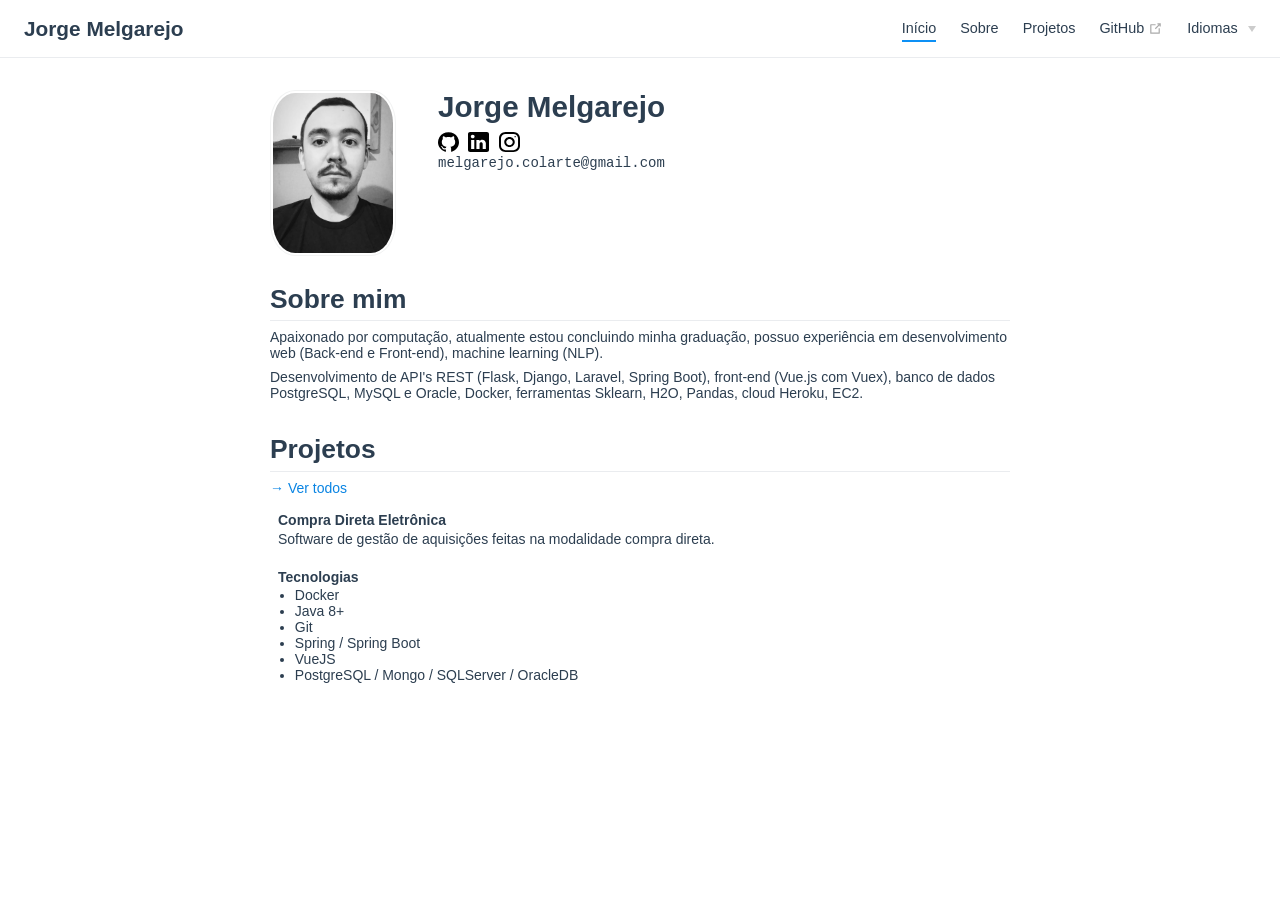
==== commit c62c4c8f: "deploy" ====
--- a/index.html
+++ b/index.html
@@ -7,8 +7,8 @@
     <meta name="generator" content="VuePress 1.5.3">
     <link rel="icon" href="/logo.png">
     <meta name="description" content="Jorge Melgarejo.">
-    <link rel="preload" href="/assets/css/0.styles.c56a1802.css" as="style"><link rel="preload" href="/assets/js/app.47194b78.js" as="script"><link rel="preload" href="/assets/js/2.9ec59a6b.js" as="script"><link rel="preload" href="/assets/js/7.5aa3887d.js" as="script"><link rel="preload" href="/assets/js/4.2cf23962.js" as="script"><link rel="preload" href="/assets/js/5.73436ad9.js" as="script"><link rel="prefetch" href="/assets/js/10.62d41297.js"><link rel="prefetch" href="/assets/js/11.f53e8760.js"><link rel="prefetch" href="/assets/js/12.a0741270.js"><link rel="prefetch" href="/assets/js/13.92854e87.js"><link rel="prefetch" href="/assets/js/14.8f870575.js"><link rel="prefetch" href="/assets/js/15.71a6c7db.js"><link rel="prefetch" href="/assets/js/16.1d8cc1f4.js"><link rel="prefetch" href="/assets/js/17.1a562df9.js"><link rel="prefetch" href="/assets/js/18.a30d5e78.js"><link rel="prefetch" href="/assets/js/3.fc1ea5b7.js"><link rel="prefetch" href="/assets/js/6.7384911a.js"><link rel="prefetch" href="/assets/js/8.82a5b5f2.js"><link rel="prefetch" href="/assets/js/9.70834c76.js">
-    <link rel="stylesheet" href="/assets/css/0.styles.c56a1802.css">
+    <link rel="preload" href="/assets/css/0.styles.febaaa95.css" as="style"><link rel="preload" href="/assets/js/app.65618b85.js" as="script"><link rel="preload" href="/assets/js/2.7e8e1ad3.js" as="script"><link rel="preload" href="/assets/js/7.edcd465b.js" as="script"><link rel="preload" href="/assets/js/4.2cf23962.js" as="script"><link rel="preload" href="/assets/js/5.c24a2a27.js" as="script"><link rel="prefetch" href="/assets/js/10.f64dc200.js"><link rel="prefetch" href="/assets/js/11.f53e8760.js"><link rel="prefetch" href="/assets/js/12.a0741270.js"><link rel="prefetch" href="/assets/js/13.92854e87.js"><link rel="prefetch" href="/assets/js/14.680e417f.js"><link rel="prefetch" href="/assets/js/15.71a6c7db.js"><link rel="prefetch" href="/assets/js/16.1d8cc1f4.js"><link rel="prefetch" href="/assets/js/17.797b2246.js"><link rel="prefetch" href="/assets/js/18.a6861dd5.js"><link rel="prefetch" href="/assets/js/3.47b4b839.js"><link rel="prefetch" href="/assets/js/6.7384911a.js"><link rel="prefetch" href="/assets/js/8.d8b5e0ca.js"><link rel="prefetch" href="/assets/js/9.983690ab.js">
+    <link rel="stylesheet" href="/assets/css/0.styles.febaaa95.css">
   </head>
   <body>
     <div id="app" data-server-rendered="true"><div class="theme-container no-sidebar home-page"><header class="navbar"><div class="sidebar-button"><svg xmlns="http://www.w3.org/2000/svg" aria-hidden="true" role="img" viewBox="0 0 448 512" class="icon"><path fill="currentColor" d="M436 124H12c-6.627 0-12-5.373-12-12V80c0-6.627 5.373-12 12-12h424c6.627 0 12 5.373 12 12v32c0 6.627-5.373 12-12 12zm0 160H12c-6.627 0-12-5.373-12-12v-32c0-6.627 5.373-12 12-12h424c6.627 0 12 5.373 12 12v32c0 6.627-5.373 12-12 12zm0 160H12c-6.627 0-12-5.373-12-12v-32c0-6.627 5.373-12 12-12h424c6.627 0 12 5.373 12 12v32c0 6.627-5.373 12-12 12z"></path></svg></div> <a href="/" aria-current="page" class="home-link router-link-exact-active router-link-active"><!----> <span class="site-name">Jorge Melgarejo</span></a> <div class="links"><!----> <nav class="nav-links can-hide"><div class="nav-item"><a href="/" aria-current="page" class="nav-link router-link-exact-active router-link-active">
@@ -37,7 +37,7 @@
   en-US
 </a></li></ul></div></div> <!----></nav>  <!----> </aside> <main class="page"> <div class="theme-default-content content__default"><div class="profile"><div class="image"><img src="/profile.jpg" alt></div> <div class="info"><div class="name">
       Jorge Melgarejo
-    </div> <div class="bio"><p></p></div> <div class="socials"><div><a href="https://github.com/joorgelm" target="_blank"><img src="/icons/github.svg" alt="github" title="github"></a></div><div><a href="https://www.linkedin.com/in/jlmelgarejo/" target="_blank"><img src="/icons/linkedin-mono.svg" alt="linkedin" title="linkedin"></a></div><div><a href="https://www.instagram.com/joorgelm/" target="_blank"><img src="/icons/instagram-mono.svg" alt="instagram" title="instagram"></a></div></div> <div class="contact"><div title="Contact me" class="email">melgarejo.colarte@gmail.com</div></div> <!----></div></div> <h2 id="sobre-mim">Sobre mim</h2> <p>Apaixonado por computação, atualmente estou concluindo minha graduação, possuo experiência em desenvolvimento web (Back-end e Front-end), machine learning (NLP).</p> <p>Desenvolvimento de API's REST (Flask, Django, Laravel, Spring Boot), front-end (Vue.js com Vuex), banco de dados PostgreSQL, MySQL e Oracle, containers Docker, ferramentas Sklearn, H2O, Pandas, cloud Heroku, EC2.</p> <h2 id="projetos">Projetos</h2> <p><a href="/projects/">→ Ver todos</a></p> <div class="md-card"><!----> <div class="card-content"><p><strong>Compra Direta Eletrônica</strong><br></p><p>Software de gestão de aquisições feitas na modalidade compra direta.</p> <br><p></p> <p><strong>Tecnologias</strong></p> <ul><li>Docker</li> <li>Java</li> <li>Git</li> <li>Spring / Spring Boot</li> <li>VueJS</li> <li>PostgreSQL / Mongo / SQLServer / OracleDB</li></ul></div></div></div> <footer class="page-edit"><!----> <!----></footer> <!----> </main></div><div class="global-ui"></div></div>
-    <script src="/assets/js/app.47194b78.js" defer></script><script src="/assets/js/2.9ec59a6b.js" defer></script><script src="/assets/js/7.5aa3887d.js" defer></script><script src="/assets/js/4.2cf23962.js" defer></script><script src="/assets/js/5.73436ad9.js" defer></script>
+    </div> <div class="bio"><p></p></div> <div class="socials"><div><a href="https://github.com/joorgelm" target="_blank"><img src="/icons/github.svg" alt="github" title="github"></a></div><div><a href="https://www.linkedin.com/in/jlmelgarejo/" target="_blank"><img src="/icons/linkedin-mono.svg" alt="linkedin" title="linkedin"></a></div><div><a href="https://www.instagram.com/joorgelm/" target="_blank"><img src="/icons/instagram-mono.svg" alt="instagram" title="instagram"></a></div></div> <div class="contact"><div title="Contact me" class="email">melgarejo.colarte@gmail.com</div></div> <!----></div></div> <h2 id="sobre-mim">Sobre mim</h2> <p>Apaixonado por computação, atualmente estou concluindo minha graduação, possuo experiência em desenvolvimento web (Back-end e Front-end), machine learning (NLP).</p> <p>Desenvolvimento de API's REST (Flask, Django, Laravel, Spring Boot), front-end (Vue.js com Vuex), banco de dados PostgreSQL, MySQL e Oracle, Docker, ferramentas Sklearn, H2O, Pandas, cloud Heroku, EC2.</p> <h2 id="projetos">Projetos</h2> <p><a href="/projects/">→ Ver todos</a></p> <div class="md-card"><!----> <div class="card-content"><p><strong>Compra Direta Eletrônica</strong><br></p><p>Software de gestão de aquisições feitas na modalidade compra direta.</p> <br><p></p> <p><strong>Tecnologias</strong></p> <ul><li>Docker</li> <li>Java 8+</li> <li>Git</li> <li>Spring / Spring Boot</li> <li>VueJS</li> <li>PostgreSQL / Mongo / SQLServer / OracleDB</li></ul></div></div></div> <footer class="page-edit"><!----> <!----></footer> <!----> </main></div><div class="global-ui"></div></div>
+    <script src="/assets/js/app.65618b85.js" defer></script><script src="/assets/js/2.7e8e1ad3.js" defer></script><script src="/assets/js/7.edcd465b.js" defer></script><script src="/assets/js/4.2cf23962.js" defer></script><script src="/assets/js/5.c24a2a27.js" defer></script>
   </body>
 </html>
--- a/assets/css/0.styles.febaaa95.css
+++ b/assets/css/0.styles.febaaa95.css
@@ -0,0 +1 @@
+code[class*=language-],pre[class*=language-]{color:#ccc;background:none;font-family:Consolas,Monaco,Andale Mono,Ubuntu Mono,monospace;font-size:1em;text-align:left;white-space:pre;word-spacing:normal;word-break:normal;word-wrap:normal;line-height:1.5;-moz-tab-size:4;-o-tab-size:4;tab-size:4;-webkit-hyphens:none;-ms-hyphens:none;hyphens:none}pre[class*=language-]{padding:1em;margin:.5em 0;overflow:auto}:not(pre)>code[class*=language-],pre[class*=language-]{background:#2d2d2d}:not(pre)>code[class*=language-]{padding:.1em;border-radius:.3em;white-space:normal}.token.block-comment,.token.cdata,.token.comment,.token.doctype,.token.prolog{color:#999}.token.punctuation{color:#ccc}.token.attr-name,.token.deleted,.token.namespace,.token.tag{color:#e2777a}.token.function-name{color:#6196cc}.token.boolean,.token.function,.token.number{color:#f08d49}.token.class-name,.token.constant,.token.property,.token.symbol{color:#f8c555}.token.atrule,.token.builtin,.token.important,.token.keyword,.token.selector{color:#cc99cd}.token.attr-value,.token.char,.token.regex,.token.string,.token.variable{color:#7ec699}.token.entity,.token.operator,.token.url{color:#67cdcc}.token.bold,.token.important{font-weight:700}.token.italic{font-style:italic}.token.entity{cursor:help}.token.inserted{color:green}.theme-default-content code{color:#476582;padding:.25rem .5rem;margin:0;font-size:.85em;background-color:rgba(27,31,35,.05);border-radius:3px}.theme-default-content code .token.deleted{color:#ec5975}.theme-default-content code .token.inserted{color:#0984e3}.theme-default-content pre,.theme-default-content pre[class*=language-]{line-height:1.4;padding:1.25rem 1.5rem;margin:.85rem 0;background-color:#282c34;border-radius:6px;overflow:auto}.theme-default-content pre[class*=language-] code,.theme-default-content pre code{color:#fff;padding:0;background-color:transparent;border-radius:0}div[class*=language-]{position:relative;background-color:#282c34;border-radius:6px}div[class*=language-] .highlight-lines{-webkit-user-select:none;-ms-user-select:none;user-select:none;padding-top:1.3rem;position:absolute;top:0;left:0;width:100%;line-height:1.4}div[class*=language-] .highlight-lines .highlighted{background-color:rgba(0,0,0,.66)}div[class*=language-] pre,div[class*=language-] pre[class*=language-]{background:transparent;position:relative;z-index:1}div[class*=language-]:before{position:absolute;z-index:3;top:.8em;right:1em;font-size:.75rem;color:hsla(0,0%,100%,.4)}div[class*=language-]:not(.line-numbers-mode) .line-numbers-wrapper{display:none}div[class*=language-].line-numbers-mode .highlight-lines .highlighted{position:relative}div[class*=language-].line-numbers-mode .highlight-lines .highlighted:before{content:" ";position:absolute;z-index:3;left:0;top:0;display:block;width:3.5rem;height:100%;background-color:rgba(0,0,0,.66)}div[class*=language-].line-numbers-mode pre{padding-left:4.5rem;vertical-align:middle}div[class*=language-].line-numbers-mode .line-numbers-wrapper{position:absolute;top:0;width:3.5rem;text-align:center;color:hsla(0,0%,100%,.3);padding:1.25rem 0;line-height:1.4}div[class*=language-].line-numbers-mode .line-numbers-wrapper br{-webkit-user-select:none;-ms-user-select:none;user-select:none}div[class*=language-].line-numbers-mode .line-numbers-wrapper .line-number{position:relative;z-index:4;-webkit-user-select:none;-ms-user-select:none;user-select:none;font-size:.85em}div[class*=language-].line-numbers-mode:after{content:"";position:absolute;z-index:2;top:0;left:0;width:3.5rem;height:100%;border-radius:6px 0 0 6px;border-right:1px solid rgba(0,0,0,.66);background-color:#282c34}div[class~=language-js]:before{content:"js"}div[class~=language-ts]:before{content:"ts"}div[class~=language-html]:before{content:"html"}div[class~=language-md]:before{content:"md"}div[class~=language-vue]:before{content:"vue"}div[class~=language-css]:before{content:"css"}div[class~=language-sass]:before{content:"sass"}div[class~=language-scss]:before{content:"scss"}div[class~=language-less]:before{content:"less"}div[class~=language-stylus]:before{content:"stylus"}div[class~=language-go]:before{content:"go"}div[class~=language-java]:before{content:"java"}div[class~=language-c]:before{content:"c"}div[class~=language-sh]:before{content:"sh"}div[class~=language-yaml]:before{content:"yaml"}div[class~=language-py]:before{content:"py"}div[class~=language-docker]:before{content:"docker"}div[class~=language-dockerfile]:before{content:"dockerfile"}div[class~=language-makefile]:before{content:"makefile"}div[class~=language-javascript]:before{content:"js"}div[class~=language-typescript]:before{content:"ts"}div[class~=language-markup]:before{content:"html"}div[class~=language-markdown]:before{content:"md"}div[class~=language-json]:before{content:"json"}div[class~=language-ruby]:before{content:"rb"}div[class~=language-python]:before{content:"py"}div[class~=language-bash]:before{content:"sh"}div[class~=language-php]:before{content:"php"}.custom-block .custom-block-title{font-weight:600;margin-bottom:-.4rem}.custom-block.danger,.custom-block.tip,.custom-block.warning{padding:.1rem 1.5rem;border-left-width:.5rem;border-left-style:solid;margin:1rem 0}.custom-block.tip{background-color:#f3f5f7;border-color:#42b983}.custom-block.warning{background-color:rgba(255,229,100,.3);border-color:#e7c000;color:#6b5900}.custom-block.warning .custom-block-title{color:#b29400}.custom-block.warning a{color:#2c3e50}.custom-block.danger{background-color:#ffe6e6;border-color:#c00;color:#4d0000}.custom-block.danger .custom-block-title{color:#900}.custom-block.danger a{color:#2c3e50}.custom-block.details{display:block;position:relative;border-radius:2px;margin:1.6em 0;padding:1.6em;background-color:#eee}.custom-block.details h4{margin-top:0}.custom-block.details figure:last-child,.custom-block.details p:last-child{margin-bottom:0;padding-bottom:0}.custom-block.details summary{outline:none;cursor:pointer}.arrow{display:inline-block;width:0;height:0}.arrow.up{border-bottom:6px solid #ccc}.arrow.down,.arrow.up{border-left:4px solid transparent;border-right:4px solid transparent}.arrow.down{border-top:6px solid #ccc}.arrow.right{border-left:6px solid #ccc}.arrow.left,.arrow.right{border-top:4px solid transparent;border-bottom:4px solid transparent}.arrow.left{border-right:6px solid #ccc}.theme-default-content:not(.custom){max-width:740px;margin:0 auto;padding:2rem 2.5rem}@media (max-width:959px){.theme-default-content:not(.custom){padding:2rem}}@media (max-width:419px){.theme-default-content:not(.custom){padding:1.5rem}}.table-of-contents .badge{vertical-align:middle}body,html{padding:0;margin:0;background-color:#fff}body{font-family:-apple-system,BlinkMacSystemFont,Segoe UI,Roboto,Oxygen,Ubuntu,Cantarell,Fira Sans,Droid Sans,Helvetica Neue,sans-serif;-webkit-font-smoothing:antialiased;-moz-osx-font-smoothing:grayscale;font-size:16px;color:#2c3e50}.page{padding-left:20rem}.navbar{z-index:20;right:0;height:3.6rem;background-color:#fff;box-sizing:border-box;border-bottom:1px solid #eaecef}.navbar,.sidebar-mask{position:fixed;top:0;left:0}.sidebar-mask{z-index:9;width:100vw;height:100vh;display:none}.sidebar{font-size:16px;background-color:#fff;width:20rem;position:fixed;z-index:10;margin:0;top:3.6rem;left:0;bottom:0;box-sizing:border-box;border-right:1px solid #eaecef;overflow-y:auto}.theme-default-content:not(.custom)>:first-child{margin-top:3.6rem}.theme-default-content:not(.custom) a:hover{text-decoration:underline}.theme-default-content:not(.custom) p.demo{padding:1rem 1.5rem;border:1px solid #ddd;border-radius:4px}.theme-default-content:not(.custom) img{max-width:100%}.theme-default-content.custom{padding:0;margin:0}.theme-default-content.custom img{max-width:100%}a{font-weight:500;text-decoration:none}a,p a code{color:#0984e3}p a code{font-weight:400}kbd{background:#eee;border:.15rem solid #ddd;border-bottom:.25rem solid #ddd;border-radius:.15rem;padding:0 .15em}blockquote{font-size:1rem;color:#999;border-left:.2rem solid #dfe2e5;margin:1rem 0;padding:.25rem 0 .25rem 1rem}blockquote>p{margin:0}ol,ul{padding-left:1.2em}strong{font-weight:600}h1,h2,h3,h4,h5,h6{font-weight:600;line-height:1.25}.theme-default-content:not(.custom)>h1,.theme-default-content:not(.custom)>h2,.theme-default-content:not(.custom)>h3,.theme-default-content:not(.custom)>h4,.theme-default-content:not(.custom)>h5,.theme-default-content:not(.custom)>h6{margin-top:-3.1rem;padding-top:4.6rem;margin-bottom:0}.theme-default-content:not(.custom)>h1:first-child,.theme-default-content:not(.custom)>h2:first-child,.theme-default-content:not(.custom)>h3:first-child,.theme-default-content:not(.custom)>h4:first-child,.theme-default-content:not(.custom)>h5:first-child,.theme-default-content:not(.custom)>h6:first-child{margin-top:-1.5rem;margin-bottom:1rem}.theme-default-content:not(.custom)>h1:first-child+.custom-block,.theme-default-content:not(.custom)>h1:first-child+p,.theme-default-content:not(.custom)>h1:first-child+pre,.theme-default-content:not(.custom)>h2:first-child+.custom-block,.theme-default-content:not(.custom)>h2:first-child+p,.theme-default-content:not(.custom)>h2:first-child+pre,.theme-default-content:not(.custom)>h3:first-child+.custom-block,.theme-default-content:not(.custom)>h3:first-child+p,.theme-default-content:not(.custom)>h3:first-child+pre,.theme-default-content:not(.custom)>h4:first-child+.custom-block,.theme-default-content:not(.custom)>h4:first-child+p,.theme-default-content:not(.custom)>h4:first-child+pre,.theme-default-content:not(.custom)>h5:first-child+.custom-block,.theme-default-content:not(.custom)>h5:first-child+p,.theme-default-content:not(.custom)>h5:first-child+pre,.theme-default-content:not(.custom)>h6:first-child+.custom-block,.theme-default-content:not(.custom)>h6:first-child+p,.theme-default-content:not(.custom)>h6:first-child+pre{margin-top:2rem}h1:hover .header-anchor,h2:hover .header-anchor,h3:hover .header-anchor,h4:hover .header-anchor,h5:hover .header-anchor,h6:hover .header-anchor{opacity:1}h1{font-size:2.2rem}h2{font-size:1.65rem;padding-bottom:.3rem;border-bottom:1px solid #eaecef}h3{font-size:1.35rem}a.header-anchor{font-size:.85em;float:left;margin-left:-.87em;padding-right:.23em;margin-top:.125em;opacity:0}a.header-anchor:hover{text-decoration:none}.line-number,code,kbd{font-family:source-code-pro,Menlo,Monaco,Consolas,Courier New,monospace}ol,p,ul{line-height:1.7}hr{border:0;border-top:1px solid #eaecef}table{border-collapse:collapse;margin:1rem 0;display:block;overflow-x:auto}tr{border-top:1px solid #dfe2e5}tr:nth-child(2n){background-color:#f6f8fa}td,th{border:1px solid #dfe2e5;padding:.6em 1em}.theme-container.sidebar-open .sidebar-mask{display:block}.theme-container.no-navbar .theme-default-content:not(.custom)>h1,.theme-container.no-navbar h2,.theme-container.no-navbar h3,.theme-container.no-navbar h4,.theme-container.no-navbar h5,.theme-container.no-navbar h6{margin-top:1.5rem;padding-top:0}.theme-container.no-navbar .sidebar{top:0}@media (min-width:720px){.theme-container.no-sidebar .sidebar{display:none}.theme-container.no-sidebar .page{padding-left:0}}@media (max-width:959px){.sidebar{font-size:15px;width:16.4rem}.page{padding-left:16.4rem}}@media (max-width:719px){.sidebar{top:0;padding-top:3.6rem;transform:translateX(-100%);transition:transform .2s ease}.page{padding-left:0}.theme-container.sidebar-open .sidebar{transform:translateX(0)}.theme-container.no-navbar .sidebar{padding-top:0}}@media (max-width:419px){h1{font-size:1.9rem}.theme-default-content div[class*=language-]{margin:.85rem -1.5rem;border-radius:0}}.icon.outbound{display:none}#nprogress{pointer-events:none}#nprogress .bar{background:#0984e3;position:fixed;z-index:1031;top:0;left:0;width:100%;height:2px}#nprogress .peg{display:block;position:absolute;right:0;width:100px;height:100%;box-shadow:0 0 10px #0984e3,0 0 5px #0984e3;opacity:1;transform:rotate(3deg) translateY(-4px)}#nprogress .spinner{display:block;position:fixed;z-index:1031;top:15px;right:15px}#nprogress .spinner-icon{width:18px;height:18px;box-sizing:border-box;border-color:#0984e3 transparent transparent #0984e3;border-style:solid;border-width:2px;border-radius:50%;-webkit-animation:nprogress-spinner .4s linear infinite;animation:nprogress-spinner .4s linear infinite}.nprogress-custom-parent{overflow:hidden;position:relative}.nprogress-custom-parent #nprogress .bar,.nprogress-custom-parent #nprogress .spinner{position:absolute}@-webkit-keyframes nprogress-spinner{0%{transform:rotate(0deg)}to{transform:rotate(1turn)}}@keyframes nprogress-spinner{0%{transform:rotate(0deg)}to{transform:rotate(1turn)}}.icon.outbound{color:#aaa;display:inline-block;vertical-align:middle;position:relative;top:-1px}.home{padding:3.6rem 2rem 0;max-width:960px;margin:0 auto;display:block}.home .hero{text-align:center}.home .hero img{max-width:100%;max-height:280px;display:block;margin:3rem auto 1.5rem}.home .hero h1{font-size:3rem}.home .hero .action,.home .hero .description,.home .hero h1{margin:1.8rem auto}.home .hero .description{max-width:35rem;font-size:1.6rem;line-height:1.3;color:#6a8bad}.home .hero .action-button{display:inline-block;font-size:1.2rem;color:#fff;background-color:#0984e3;padding:.8rem 1.6rem;border-radius:4px;transition:background-color .1s ease;box-sizing:border-box;border-bottom:1px solid #0877cc}.home .hero .action-button:hover{background-color:#1292f6}.home .features{border-top:1px solid #eaecef;padding:1.2rem 0;margin-top:2.5rem;display:flex;flex-wrap:wrap;align-items:flex-start;align-content:stretch;justify-content:space-between}.home .feature{flex-grow:1;flex-basis:30%;max-width:30%}.home .feature h2{font-size:1.4rem;font-weight:500;border-bottom:none;padding-bottom:0;color:#3a5169}.home .feature p{color:#4e6e8e}.home .footer{padding:2.5rem;border-top:1px solid #eaecef;text-align:center;color:#4e6e8e}@media (max-width:719px){.home .features{flex-direction:column}.home .feature{max-width:100%;padding:0 2.5rem}}@media (max-width:419px){.home{padding-left:1.5rem;padding-right:1.5rem}.home .hero img{max-height:210px;margin:2rem auto 1.2rem}.home .hero h1{font-size:2rem}.home .hero .action,.home .hero .description,.home .hero h1{margin:1.2rem auto}.home .hero .description{font-size:1.2rem}.home .hero .action-button{font-size:1rem;padding:.6rem 1.2rem}.home .feature h2{font-size:1.25rem}}.search-box{display:inline-block;position:relative;margin-right:1rem}.search-box input{cursor:text;width:10rem;height:2rem;color:#4e6e8e;display:inline-block;border:1px solid #cfd4db;border-radius:2rem;font-size:.9rem;line-height:2rem;padding:0 .5rem 0 2rem;outline:none;transition:all .2s ease;background:#fff url(/assets/img/search.83621669.svg) .6rem .5rem no-repeat;background-size:1rem}.search-box input:focus{cursor:auto;border-color:#0984e3}.search-box .suggestions{background:#fff;width:20rem;position:absolute;top:2rem;border:1px solid #cfd4db;border-radius:6px;padding:.4rem;list-style-type:none}.search-box .suggestions.align-right{right:0}.search-box .suggestion{line-height:1.4;padding:.4rem .6rem;border-radius:4px;cursor:pointer}.search-box .suggestion a{white-space:normal;color:#5d82a6}.search-box .suggestion a .page-title{font-weight:600}.search-box .suggestion a .header{font-size:.9em;margin-left:.25em}.search-box .suggestion.focused{background-color:#f3f4f5}.search-box .suggestion.focused a{color:#0984e3}@media (max-width:959px){.search-box input{cursor:pointer;width:0;border-color:transparent;position:relative}.search-box input:focus{cursor:text;left:0;width:10rem}}@media (-ms-high-contrast:none){.search-box input{height:2rem}}@media (max-width:959px) and (min-width:719px){.search-box .suggestions{left:0}}@media (max-width:719px){.search-box{margin-right:0}.search-box input{left:1rem}.search-box .suggestions{right:0}}@media (max-width:419px){.search-box .suggestions{width:calc(100vw - 4rem)}.search-box input:focus{width:8rem}}.sidebar-button{cursor:pointer;display:none;width:1.25rem;height:1.25rem;position:absolute;padding:.6rem;top:.6rem;left:1rem}.sidebar-button .icon{display:block;width:1.25rem;height:1.25rem}@media (max-width:719px){.sidebar-button{display:block}}.dropdown-enter,.dropdown-leave-to{height:0!important}.dropdown-wrapper{cursor:pointer}.dropdown-wrapper .dropdown-title{display:block;font-size:.9rem;font-family:inherit;cursor:inherit;padding:inherit;line-height:1.4rem;background:transparent;border:none;font-weight:500;color:#2c3e50}.dropdown-wrapper .dropdown-title:hover{border-color:transparent}.dropdown-wrapper .dropdown-title .arrow{vertical-align:middle;margin-top:-1px;margin-left:.4rem}.dropdown-wrapper .nav-dropdown .dropdown-item{color:inherit;line-height:1.7rem}.dropdown-wrapper .nav-dropdown .dropdown-item h4{margin:.45rem 0 0;border-top:1px solid #eee;padding:1rem 1.5rem .45rem 1.25rem}.dropdown-wrapper .nav-dropdown .dropdown-item .dropdown-subitem-wrapper{padding:0;list-style:none}.dropdown-wrapper .nav-dropdown .dropdown-item .dropdown-subitem-wrapper .dropdown-subitem{font-size:.9em}.dropdown-wrapper .nav-dropdown .dropdown-item a{display:block;line-height:1.7rem;position:relative;border-bottom:none;font-weight:400;margin-bottom:0;padding:0 1.5rem 0 1.25rem}.dropdown-wrapper .nav-dropdown .dropdown-item a.router-link-active,.dropdown-wrapper .nav-dropdown .dropdown-item a:hover{color:#0984e3}.dropdown-wrapper .nav-dropdown .dropdown-item a.router-link-active:after{content:"";width:0;height:0;border-left:5px solid #0984e3;border-top:3px solid transparent;border-bottom:3px solid transparent;position:absolute;top:calc(50% - 2px);left:9px}.dropdown-wrapper .nav-dropdown .dropdown-item:first-child h4{margin-top:0;padding-top:0;border-top:0}@media (max-width:719px){.dropdown-wrapper.open .dropdown-title{margin-bottom:.5rem}.dropdown-wrapper .dropdown-title{font-weight:600;font-size:inherit}.dropdown-wrapper .dropdown-title:hover{color:#0984e3}.dropdown-wrapper .nav-dropdown{transition:height .1s ease-out;overflow:hidden}.dropdown-wrapper .nav-dropdown .dropdown-item h4{border-top:0;margin-top:0;padding-top:0}.dropdown-wrapper .nav-dropdown .dropdown-item>a,.dropdown-wrapper .nav-dropdown .dropdown-item h4{font-size:15px;line-height:2rem}.dropdown-wrapper .nav-dropdown .dropdown-item .dropdown-subitem{font-size:14px;padding-left:1rem}}@media (min-width:719px){.dropdown-wrapper{height:1.8rem}.dropdown-wrapper.open .nav-dropdown,.dropdown-wrapper:hover .nav-dropdown{display:block!important}.dropdown-wrapper.open:blur{display:none}.dropdown-wrapper .dropdown-title .arrow{border-left:4px solid transparent;border-right:4px solid transparent;border-top:6px solid #ccc;border-bottom:0}.dropdown-wrapper .nav-dropdown{display:none;height:auto!important;box-sizing:border-box;max-height:calc(100vh - 2.7rem);overflow-y:auto;position:absolute;top:100%;right:0;background-color:#fff;padding:.6rem 0;border:1px solid;border-color:#ddd #ddd #ccc;text-align:left;border-radius:.25rem;white-space:nowrap;margin:0}}.nav-links{display:inline-block}.nav-links a{line-height:1.4rem;color:inherit}.nav-links a.router-link-active,.nav-links a:hover{color:#0984e3}.nav-links .nav-item{position:relative;display:inline-block;margin-left:1.5rem;line-height:2rem}.nav-links .nav-item:first-child{margin-left:0}.nav-links .repo-link{margin-left:1.5rem}@media (max-width:719px){.nav-links .nav-item,.nav-links .repo-link{margin-left:0}}@media (min-width:719px){.nav-links a.router-link-active,.nav-links a:hover{color:#2c3e50}.nav-item>a:not(.external).router-link-active,.nav-item>a:not(.external):hover{margin-bottom:-2px;border-bottom:2px solid #0d90f5}}.navbar{padding:.7rem 1.5rem;line-height:2.2rem}.navbar a,.navbar img,.navbar span{display:inline-block}.navbar .logo{height:2.2rem;min-width:2.2rem;margin-right:.8rem;vertical-align:top}.navbar .site-name{font-size:1.3rem;font-weight:600;color:#2c3e50;position:relative}.navbar .links{padding-left:1.5rem;box-sizing:border-box;background-color:#fff;white-space:nowrap;font-size:.9rem;position:absolute;right:1.5rem;top:.7rem;display:flex}.navbar .links .search-box{flex:0 0 auto;vertical-align:top}@media (max-width:719px){.navbar{padding-left:4rem}.navbar .can-hide{display:none}.navbar .links{padding-left:1.5rem}.navbar .site-name{width:calc(100vw - 9.4rem);overflow:hidden;white-space:nowrap;text-overflow:ellipsis}}.page-edit{max-width:740px;margin:0 auto;padding:2rem 2.5rem}@media (max-width:959px){.page-edit{padding:2rem}}@media (max-width:419px){.page-edit{padding:1.5rem}}.page-edit{padding-top:1rem;padding-bottom:1rem;overflow:auto}.page-edit .edit-link{display:inline-block}.page-edit .edit-link a{color:#4e6e8e;margin-right:.25rem}.page-edit .last-updated{float:right;font-size:.9em}.page-edit .last-updated .prefix{font-weight:500;color:#4e6e8e}.page-edit .last-updated .time{font-weight:400;color:#767676}@media (max-width:719px){.page-edit .edit-link{margin-bottom:.5rem}.page-edit .last-updated{font-size:.8em;float:none;text-align:left}}.page-nav{max-width:740px;margin:0 auto;padding:2rem 2.5rem}@media (max-width:959px){.page-nav{padding:2rem}}@media (max-width:419px){.page-nav{padding:1.5rem}}.page-nav{padding-top:1rem;padding-bottom:0}.page-nav .inner{min-height:2rem;margin-top:0;border-top:1px solid #eaecef;padding-top:1rem;overflow:auto}.page-nav .next{float:right}.page{padding-bottom:2rem;display:block}.sidebar-group .sidebar-group{padding-left:.5em}.sidebar-group:not(.collapsable) .sidebar-heading:not(.clickable){cursor:auto;color:inherit}.sidebar-group.is-sub-group{padding-left:0}.sidebar-group.is-sub-group>.sidebar-heading{font-size:.95em;line-height:1.4;font-weight:400;padding-left:2rem}.sidebar-group.is-sub-group>.sidebar-heading:not(.clickable){opacity:.5}.sidebar-group.is-sub-group>.sidebar-group-items{padding-left:1rem}.sidebar-group.is-sub-group>.sidebar-group-items>li>.sidebar-link{font-size:.95em;border-left:none}.sidebar-group.depth-2>.sidebar-heading{border-left:none}.sidebar-heading{color:#2c3e50;transition:color .15s ease;cursor:pointer;font-size:1.1em;font-weight:700;padding:.35rem 1.5rem .35rem 1.25rem;width:100%;box-sizing:border-box;margin:0;border-left:.25rem solid transparent}.sidebar-heading.open,.sidebar-heading:hover{color:inherit}.sidebar-heading .arrow{position:relative;top:-.12em;left:.5em}.sidebar-heading.clickable.active{font-weight:600;color:#0984e3;border-left-color:#0984e3}.sidebar-heading.clickable:hover{color:#0984e3}.sidebar-group-items{transition:height .1s ease-out;font-size:.95em;overflow:hidden}.sidebar .sidebar-sub-headers{padding-left:1rem;font-size:.95em}a.sidebar-link{font-size:1em;font-weight:400;display:inline-block;color:#2c3e50;border-left:.25rem solid transparent;padding:.35rem 1rem .35rem 1.25rem;line-height:1.4;width:100%;box-sizing:border-box}a.sidebar-link:hover{color:#0984e3}a.sidebar-link.active{font-weight:600;color:#0984e3;border-left-color:#0984e3}.sidebar-group a.sidebar-link{padding-left:2rem}.sidebar-sub-headers a.sidebar-link{padding-top:.25rem;padding-bottom:.25rem;border-left:none}.sidebar-sub-headers a.sidebar-link.active{font-weight:500}.sidebar ul{padding:0;margin:0;list-style-type:none}.sidebar a{display:inline-block}.sidebar .nav-links{display:none;border-bottom:1px solid #eaecef;padding:.5rem 0 .75rem}.sidebar .nav-links a{font-weight:600}.sidebar .nav-links .nav-item,.sidebar .nav-links .repo-link{display:block;line-height:1.25rem;font-size:1.1em;padding:.5rem 0 .5rem 1.5rem}.sidebar>.sidebar-links{padding:1.5rem 0}.sidebar>.sidebar-links>li>a.sidebar-link{font-size:1.1em;line-height:1.7;font-weight:700}.sidebar>.sidebar-links>li:not(:first-child){margin-top:.75rem}@media (max-width:719px){.sidebar .nav-links{display:block}.sidebar .nav-links .dropdown-wrapper .nav-dropdown .dropdown-item a.router-link-active:after{top:calc(1rem - 2px)}.sidebar>.sidebar-links{padding:1rem 0}}.theme-container.home-page .page .md-card .card-content ul{margin-top:0}.theme-container.about-page .page{background-color:#e6ecf0;min-height:100vh}.theme-container.about-page .page .last-updated{display:none}.theme-container.home-page .page{font-size:14px;font-family:lucida grande,lucida sans unicode,lucida,Helvetica Neue,Helvetica,Arial,sans-serif}.theme-container.home-page .page p{margin:0 0 .5rem}.theme-container.home-page .page ol,.theme-container.home-page .page p,.theme-container.home-page .page ul{line-height:normal}.theme-container.home-page .page a{font-weight:400}.theme-container.home-page .page .theme-default-content:not(.custom)>h2{margin-bottom:.5rem}.theme-container.home-page .page .theme-default-content:not(.custom)>h2:first-child+p{margin-top:.5rem}.theme-container.home-page .page .theme-default-content:not(.custom)>h3{padding-top:4rem}.theme-container.home-page .page .md-card{margin-top:.5em}.theme-container.home-page .page .md-card .card-image{padding:.2rem}.theme-container.home-page .page .md-card .card-image img{max-width:120px;max-height:120px}.theme-container.home-page .page .md-card .card-content p{-webkit-margin-after:.2em}@media (max-width:419px){.theme-container.home-page .page ol,.theme-container.home-page .page p,.theme-container.home-page .page ul{line-height:1.5}.theme-container.home-page .page .md-card .card-image img{width:100%;max-width:400px}}.projects-page{background-color:#fafbfc}.about-card{width:100%;display:flex;flex-direction:column;align-items:center}.about-card .avatar{position:relative;z-index:1}.about-card .avatar img{display:block;width:100%;height:auto;max-width:150px;border-radius:500rem}.about-card .card{max-width:600px;width:100%;position:relative;top:-75px;padding-top:75px;margin-left:auto;margin-right:auto;background:#fff;box-shadow:0 4px 8px 0 rgba(0,0,0,.2);border-radius:.3rem;text-align:center}.about-card .card .bio{padding:1em}.about-card .card .bio .head{font-weight:700;font-size:1.3em}.about-card .card .bio .info{padding-top:.5rem;font-size:1em;color:rgba(0,0,0,.4)}.about-card .card .bio .description{text-align:justify}.about-card .card .bio .description p{padding:.8em .5em 0;line-height:normal;-webkit-margin-before:0;-webkit-margin-after:0}.about-card .card .bio .description p a{font-weight:400}.about-card .card .interests{padding:1em 1.5em;border-top:1px solid rgba(34,36,38,.1)}.about-card .card .socials{border-top:1px solid rgba(34,36,38,.1);display:flex;flex-direction:row;justify-content:center;flex-wrap:wrap}.about-card .card .socials img{width:32px;margin:1em;cursor:pointer}.about-card .card .actions{border-top:1px solid rgba(34,36,38,.1);display:flex;flex-direction:row;justify-content:center;flex-wrap:wrap}.about-card .card .actions .button{background-color:#b53471;border:none;border-radius:.3em;color:#fff;padding:.5em 1em;margin:1em .5em;font-size:1rem;font-family:inherit;font-weight:400;text-align:center;text-decoration:none;display:inline-block;transition-duration:.4s;cursor:pointer}.about-card .card .actions .button:hover{background-color:#34495e}.about-card .footer{padding:1rem;font-weight:200;font-size:1rem;text-align:center;color:#9fa9aa;margin-top:auto}.profile{display:flex;flex-direction:row;align-items:stretch}.profile .image{max-width:120px}.profile .image img{border-radius:20%;padding:2px;border:1px solid #f2f3f3}.profile .info{display:flex;flex:1 1;flex-direction:column;padding-left:3rem}.profile .info .name{font-size:1.85rem;font-weight:600}.profile .info .socials{display:flex;flex-direction:row}.profile .info .socials img{width:1.3rem;margin:0 .6rem 0 0;cursor:pointer}.profile .info .socials b{margin-left:1rem}.profile .info .contact .title{font-size:1.2rem;font-weight:400}.profile .info .contact .email{font-family:Courier New,Courier,monospace}@media (max-width:419px){.profile .image{max-width:100px}}.md-card{background-color:#fff;margin-top:1em;min-height:150px;display:flex;flex-direction:row;align-items:stretch}.md-card .card-image{display:flex;align-items:center;padding:.5rem}.md-card .card-image img{max-width:150px;max-height:150px;height:150px;border:1px solid #eee;border-radius:.2rem;-o-object-fit:cover;object-fit:cover}.md-card .card-content{padding:.5rem;flex-grow:1}.md-card .card-content p{line-height:normal;-webkit-margin-before:0;-webkit-margin-after:.5em}.md-card .card-content blockquote{font-size:1rem}.md-card.show-border{border:1px solid #eee;border-radius:.5rem;box-shadow:0 5px 15px -5px rgba(0,0,0,.1);padding:.5rem}@media (max-width:419px){.md-card{display:flex;flex-direction:column;margin:1rem -.5rem;padding:.5rem;box-sizing:border-box}.md-card .card-image{flex-grow:1;align-items:stretch}.md-card .card-image img{width:100%;max-width:400px}.md-card .card-content pre{margin:0;border-radius:6px}}.badge[data-v-15b7b770]{display:inline-block;font-size:14px;height:18px;line-height:18px;border-radius:3px;padding:0 6px;color:#fff}.badge.green[data-v-15b7b770],.badge.tip[data-v-15b7b770],.badge[data-v-15b7b770]{background-color:#42b983}.badge.error[data-v-15b7b770]{background-color:#da5961}.badge.warn[data-v-15b7b770],.badge.warning[data-v-15b7b770],.badge.yellow[data-v-15b7b770]{background-color:#e7c000}.badge+.badge[data-v-15b7b770]{margin-left:5px}
--- a/assets/css/0.styles.febaaa95.css
+++ b/assets/css/0.styles.febaaa95.css
@@ -0,0 +1 @@
+code[class*=language-],pre[class*=language-]{color:#ccc;background:none;font-family:Consolas,Monaco,Andale Mono,Ubuntu Mono,monospace;font-size:1em;text-align:left;white-space:pre;word-spacing:normal;word-break:normal;word-wrap:normal;line-height:1.5;-moz-tab-size:4;-o-tab-size:4;tab-size:4;-webkit-hyphens:none;-ms-hyphens:none;hyphens:none}pre[class*=language-]{padding:1em;margin:.5em 0;overflow:auto}:not(pre)>code[class*=language-],pre[class*=language-]{background:#2d2d2d}:not(pre)>code[class*=language-]{padding:.1em;border-radius:.3em;white-space:normal}.token.block-comment,.token.cdata,.token.comment,.token.doctype,.token.prolog{color:#999}.token.punctuation{color:#ccc}.token.attr-name,.token.deleted,.token.namespace,.token.tag{color:#e2777a}.token.function-name{color:#6196cc}.token.boolean,.token.function,.token.number{color:#f08d49}.token.class-name,.token.constant,.token.property,.token.symbol{color:#f8c555}.token.atrule,.token.builtin,.token.important,.token.keyword,.token.selector{color:#cc99cd}.token.attr-value,.token.char,.token.regex,.token.string,.token.variable{color:#7ec699}.token.entity,.token.operator,.token.url{color:#67cdcc}.token.bold,.token.important{font-weight:700}.token.italic{font-style:italic}.token.entity{cursor:help}.token.inserted{color:green}.theme-default-content code{color:#476582;padding:.25rem .5rem;margin:0;font-size:.85em;background-color:rgba(27,31,35,.05);border-radius:3px}.theme-default-content code .token.deleted{color:#ec5975}.theme-default-content code .token.inserted{color:#0984e3}.theme-default-content pre,.theme-default-content pre[class*=language-]{line-height:1.4;padding:1.25rem 1.5rem;margin:.85rem 0;background-color:#282c34;border-radius:6px;overflow:auto}.theme-default-content pre[class*=language-] code,.theme-default-content pre code{color:#fff;padding:0;background-color:transparent;border-radius:0}div[class*=language-]{position:relative;background-color:#282c34;border-radius:6px}div[class*=language-] .highlight-lines{-webkit-user-select:none;-ms-user-select:none;user-select:none;padding-top:1.3rem;position:absolute;top:0;left:0;width:100%;line-height:1.4}div[class*=language-] .highlight-lines .highlighted{background-color:rgba(0,0,0,.66)}div[class*=language-] pre,div[class*=language-] pre[class*=language-]{background:transparent;position:relative;z-index:1}div[class*=language-]:before{position:absolute;z-index:3;top:.8em;right:1em;font-size:.75rem;color:hsla(0,0%,100%,.4)}div[class*=language-]:not(.line-numbers-mode) .line-numbers-wrapper{display:none}div[class*=language-].line-numbers-mode .highlight-lines .highlighted{position:relative}div[class*=language-].line-numbers-mode .highlight-lines .highlighted:before{content:" ";position:absolute;z-index:3;left:0;top:0;display:block;width:3.5rem;height:100%;background-color:rgba(0,0,0,.66)}div[class*=language-].line-numbers-mode pre{padding-left:4.5rem;vertical-align:middle}div[class*=language-].line-numbers-mode .line-numbers-wrapper{position:absolute;top:0;width:3.5rem;text-align:center;color:hsla(0,0%,100%,.3);padding:1.25rem 0;line-height:1.4}div[class*=language-].line-numbers-mode .line-numbers-wrapper br{-webkit-user-select:none;-ms-user-select:none;user-select:none}div[class*=language-].line-numbers-mode .line-numbers-wrapper .line-number{position:relative;z-index:4;-webkit-user-select:none;-ms-user-select:none;user-select:none;font-size:.85em}div[class*=language-].line-numbers-mode:after{content:"";position:absolute;z-index:2;top:0;left:0;width:3.5rem;height:100%;border-radius:6px 0 0 6px;border-right:1px solid rgba(0,0,0,.66);background-color:#282c34}div[class~=language-js]:before{content:"js"}div[class~=language-ts]:before{content:"ts"}div[class~=language-html]:before{content:"html"}div[class~=language-md]:before{content:"md"}div[class~=language-vue]:before{content:"vue"}div[class~=language-css]:before{content:"css"}div[class~=language-sass]:before{content:"sass"}div[class~=language-scss]:before{content:"scss"}div[class~=language-less]:before{content:"less"}div[class~=language-stylus]:before{content:"stylus"}div[class~=language-go]:before{content:"go"}div[class~=language-java]:before{content:"java"}div[class~=language-c]:before{content:"c"}div[class~=language-sh]:before{content:"sh"}div[class~=language-yaml]:before{content:"yaml"}div[class~=language-py]:before{content:"py"}div[class~=language-docker]:before{content:"docker"}div[class~=language-dockerfile]:before{content:"dockerfile"}div[class~=language-makefile]:before{content:"makefile"}div[class~=language-javascript]:before{content:"js"}div[class~=language-typescript]:before{content:"ts"}div[class~=language-markup]:before{content:"html"}div[class~=language-markdown]:before{content:"md"}div[class~=language-json]:before{content:"json"}div[class~=language-ruby]:before{content:"rb"}div[class~=language-python]:before{content:"py"}div[class~=language-bash]:before{content:"sh"}div[class~=language-php]:before{content:"php"}.custom-block .custom-block-title{font-weight:600;margin-bottom:-.4rem}.custom-block.danger,.custom-block.tip,.custom-block.warning{padding:.1rem 1.5rem;border-left-width:.5rem;border-left-style:solid;margin:1rem 0}.custom-block.tip{background-color:#f3f5f7;border-color:#42b983}.custom-block.warning{background-color:rgba(255,229,100,.3);border-color:#e7c000;color:#6b5900}.custom-block.warning .custom-block-title{color:#b29400}.custom-block.warning a{color:#2c3e50}.custom-block.danger{background-color:#ffe6e6;border-color:#c00;color:#4d0000}.custom-block.danger .custom-block-title{color:#900}.custom-block.danger a{color:#2c3e50}.custom-block.details{display:block;position:relative;border-radius:2px;margin:1.6em 0;padding:1.6em;background-color:#eee}.custom-block.details h4{margin-top:0}.custom-block.details figure:last-child,.custom-block.details p:last-child{margin-bottom:0;padding-bottom:0}.custom-block.details summary{outline:none;cursor:pointer}.arrow{display:inline-block;width:0;height:0}.arrow.up{border-bottom:6px solid #ccc}.arrow.down,.arrow.up{border-left:4px solid transparent;border-right:4px solid transparent}.arrow.down{border-top:6px solid #ccc}.arrow.right{border-left:6px solid #ccc}.arrow.left,.arrow.right{border-top:4px solid transparent;border-bottom:4px solid transparent}.arrow.left{border-right:6px solid #ccc}.theme-default-content:not(.custom){max-width:740px;margin:0 auto;padding:2rem 2.5rem}@media (max-width:959px){.theme-default-content:not(.custom){padding:2rem}}@media (max-width:419px){.theme-default-content:not(.custom){padding:1.5rem}}.table-of-contents .badge{vertical-align:middle}body,html{padding:0;margin:0;background-color:#fff}body{font-family:-apple-system,BlinkMacSystemFont,Segoe UI,Roboto,Oxygen,Ubuntu,Cantarell,Fira Sans,Droid Sans,Helvetica Neue,sans-serif;-webkit-font-smoothing:antialiased;-moz-osx-font-smoothing:grayscale;font-size:16px;color:#2c3e50}.page{padding-left:20rem}.navbar{z-index:20;right:0;height:3.6rem;background-color:#fff;box-sizing:border-box;border-bottom:1px solid #eaecef}.navbar,.sidebar-mask{position:fixed;top:0;left:0}.sidebar-mask{z-index:9;width:100vw;height:100vh;display:none}.sidebar{font-size:16px;background-color:#fff;width:20rem;position:fixed;z-index:10;margin:0;top:3.6rem;left:0;bottom:0;box-sizing:border-box;border-right:1px solid #eaecef;overflow-y:auto}.theme-default-content:not(.custom)>:first-child{margin-top:3.6rem}.theme-default-content:not(.custom) a:hover{text-decoration:underline}.theme-default-content:not(.custom) p.demo{padding:1rem 1.5rem;border:1px solid #ddd;border-radius:4px}.theme-default-content:not(.custom) img{max-width:100%}.theme-default-content.custom{padding:0;margin:0}.theme-default-content.custom img{max-width:100%}a{font-weight:500;text-decoration:none}a,p a code{color:#0984e3}p a code{font-weight:400}kbd{background:#eee;border:.15rem solid #ddd;border-bottom:.25rem solid #ddd;border-radius:.15rem;padding:0 .15em}blockquote{font-size:1rem;color:#999;border-left:.2rem solid #dfe2e5;margin:1rem 0;padding:.25rem 0 .25rem 1rem}blockquote>p{margin:0}ol,ul{padding-left:1.2em}strong{font-weight:600}h1,h2,h3,h4,h5,h6{font-weight:600;line-height:1.25}.theme-default-content:not(.custom)>h1,.theme-default-content:not(.custom)>h2,.theme-default-content:not(.custom)>h3,.theme-default-content:not(.custom)>h4,.theme-default-content:not(.custom)>h5,.theme-default-content:not(.custom)>h6{margin-top:-3.1rem;padding-top:4.6rem;margin-bottom:0}.theme-default-content:not(.custom)>h1:first-child,.theme-default-content:not(.custom)>h2:first-child,.theme-default-content:not(.custom)>h3:first-child,.theme-default-content:not(.custom)>h4:first-child,.theme-default-content:not(.custom)>h5:first-child,.theme-default-content:not(.custom)>h6:first-child{margin-top:-1.5rem;margin-bottom:1rem}.theme-default-content:not(.custom)>h1:first-child+.custom-block,.theme-default-content:not(.custom)>h1:first-child+p,.theme-default-content:not(.custom)>h1:first-child+pre,.theme-default-content:not(.custom)>h2:first-child+.custom-block,.theme-default-content:not(.custom)>h2:first-child+p,.theme-default-content:not(.custom)>h2:first-child+pre,.theme-default-content:not(.custom)>h3:first-child+.custom-block,.theme-default-content:not(.custom)>h3:first-child+p,.theme-default-content:not(.custom)>h3:first-child+pre,.theme-default-content:not(.custom)>h4:first-child+.custom-block,.theme-default-content:not(.custom)>h4:first-child+p,.theme-default-content:not(.custom)>h4:first-child+pre,.theme-default-content:not(.custom)>h5:first-child+.custom-block,.theme-default-content:not(.custom)>h5:first-child+p,.theme-default-content:not(.custom)>h5:first-child+pre,.theme-default-content:not(.custom)>h6:first-child+.custom-block,.theme-default-content:not(.custom)>h6:first-child+p,.theme-default-content:not(.custom)>h6:first-child+pre{margin-top:2rem}h1:hover .header-anchor,h2:hover .header-anchor,h3:hover .header-anchor,h4:hover .header-anchor,h5:hover .header-anchor,h6:hover .header-anchor{opacity:1}h1{font-size:2.2rem}h2{font-size:1.65rem;padding-bottom:.3rem;border-bottom:1px solid #eaecef}h3{font-size:1.35rem}a.header-anchor{font-size:.85em;float:left;margin-left:-.87em;padding-right:.23em;margin-top:.125em;opacity:0}a.header-anchor:hover{text-decoration:none}.line-number,code,kbd{font-family:source-code-pro,Menlo,Monaco,Consolas,Courier New,monospace}ol,p,ul{line-height:1.7}hr{border:0;border-top:1px solid #eaecef}table{border-collapse:collapse;margin:1rem 0;display:block;overflow-x:auto}tr{border-top:1px solid #dfe2e5}tr:nth-child(2n){background-color:#f6f8fa}td,th{border:1px solid #dfe2e5;padding:.6em 1em}.theme-container.sidebar-open .sidebar-mask{display:block}.theme-container.no-navbar .theme-default-content:not(.custom)>h1,.theme-container.no-navbar h2,.theme-container.no-navbar h3,.theme-container.no-navbar h4,.theme-container.no-navbar h5,.theme-container.no-navbar h6{margin-top:1.5rem;padding-top:0}.theme-container.no-navbar .sidebar{top:0}@media (min-width:720px){.theme-container.no-sidebar .sidebar{display:none}.theme-container.no-sidebar .page{padding-left:0}}@media (max-width:959px){.sidebar{font-size:15px;width:16.4rem}.page{padding-left:16.4rem}}@media (max-width:719px){.sidebar{top:0;padding-top:3.6rem;transform:translateX(-100%);transition:transform .2s ease}.page{padding-left:0}.theme-container.sidebar-open .sidebar{transform:translateX(0)}.theme-container.no-navbar .sidebar{padding-top:0}}@media (max-width:419px){h1{font-size:1.9rem}.theme-default-content div[class*=language-]{margin:.85rem -1.5rem;border-radius:0}}.icon.outbound{display:none}#nprogress{pointer-events:none}#nprogress .bar{background:#0984e3;position:fixed;z-index:1031;top:0;left:0;width:100%;height:2px}#nprogress .peg{display:block;position:absolute;right:0;width:100px;height:100%;box-shadow:0 0 10px #0984e3,0 0 5px #0984e3;opacity:1;transform:rotate(3deg) translateY(-4px)}#nprogress .spinner{display:block;position:fixed;z-index:1031;top:15px;right:15px}#nprogress .spinner-icon{width:18px;height:18px;box-sizing:border-box;border-color:#0984e3 transparent transparent #0984e3;border-style:solid;border-width:2px;border-radius:50%;-webkit-animation:nprogress-spinner .4s linear infinite;animation:nprogress-spinner .4s linear infinite}.nprogress-custom-parent{overflow:hidden;position:relative}.nprogress-custom-parent #nprogress .bar,.nprogress-custom-parent #nprogress .spinner{position:absolute}@-webkit-keyframes nprogress-spinner{0%{transform:rotate(0deg)}to{transform:rotate(1turn)}}@keyframes nprogress-spinner{0%{transform:rotate(0deg)}to{transform:rotate(1turn)}}.icon.outbound{color:#aaa;display:inline-block;vertical-align:middle;position:relative;top:-1px}.home{padding:3.6rem 2rem 0;max-width:960px;margin:0 auto;display:block}.home .hero{text-align:center}.home .hero img{max-width:100%;max-height:280px;display:block;margin:3rem auto 1.5rem}.home .hero h1{font-size:3rem}.home .hero .action,.home .hero .description,.home .hero h1{margin:1.8rem auto}.home .hero .description{max-width:35rem;font-size:1.6rem;line-height:1.3;color:#6a8bad}.home .hero .action-button{display:inline-block;font-size:1.2rem;color:#fff;background-color:#0984e3;padding:.8rem 1.6rem;border-radius:4px;transition:background-color .1s ease;box-sizing:border-box;border-bottom:1px solid #0877cc}.home .hero .action-button:hover{background-color:#1292f6}.home .features{border-top:1px solid #eaecef;padding:1.2rem 0;margin-top:2.5rem;display:flex;flex-wrap:wrap;align-items:flex-start;align-content:stretch;justify-content:space-between}.home .feature{flex-grow:1;flex-basis:30%;max-width:30%}.home .feature h2{font-size:1.4rem;font-weight:500;border-bottom:none;padding-bottom:0;color:#3a5169}.home .feature p{color:#4e6e8e}.home .footer{padding:2.5rem;border-top:1px solid #eaecef;text-align:center;color:#4e6e8e}@media (max-width:719px){.home .features{flex-direction:column}.home .feature{max-width:100%;padding:0 2.5rem}}@media (max-width:419px){.home{padding-left:1.5rem;padding-right:1.5rem}.home .hero img{max-height:210px;margin:2rem auto 1.2rem}.home .hero h1{font-size:2rem}.home .hero .action,.home .hero .description,.home .hero h1{margin:1.2rem auto}.home .hero .description{font-size:1.2rem}.home .hero .action-button{font-size:1rem;padding:.6rem 1.2rem}.home .feature h2{font-size:1.25rem}}.search-box{display:inline-block;position:relative;margin-right:1rem}.search-box input{cursor:text;width:10rem;height:2rem;color:#4e6e8e;display:inline-block;border:1px solid #cfd4db;border-radius:2rem;font-size:.9rem;line-height:2rem;padding:0 .5rem 0 2rem;outline:none;transition:all .2s ease;background:#fff url(/assets/img/search.83621669.svg) .6rem .5rem no-repeat;background-size:1rem}.search-box input:focus{cursor:auto;border-color:#0984e3}.search-box .suggestions{background:#fff;width:20rem;position:absolute;top:2rem;border:1px solid #cfd4db;border-radius:6px;padding:.4rem;list-style-type:none}.search-box .suggestions.align-right{right:0}.search-box .suggestion{line-height:1.4;padding:.4rem .6rem;border-radius:4px;cursor:pointer}.search-box .suggestion a{white-space:normal;color:#5d82a6}.search-box .suggestion a .page-title{font-weight:600}.search-box .suggestion a .header{font-size:.9em;margin-left:.25em}.search-box .suggestion.focused{background-color:#f3f4f5}.search-box .suggestion.focused a{color:#0984e3}@media (max-width:959px){.search-box input{cursor:pointer;width:0;border-color:transparent;position:relative}.search-box input:focus{cursor:text;left:0;width:10rem}}@media (-ms-high-contrast:none){.search-box input{height:2rem}}@media (max-width:959px) and (min-width:719px){.search-box .suggestions{left:0}}@media (max-width:719px){.search-box{margin-right:0}.search-box input{left:1rem}.search-box .suggestions{right:0}}@media (max-width:419px){.search-box .suggestions{width:calc(100vw - 4rem)}.search-box input:focus{width:8rem}}.sidebar-button{cursor:pointer;display:none;width:1.25rem;height:1.25rem;position:absolute;padding:.6rem;top:.6rem;left:1rem}.sidebar-button .icon{display:block;width:1.25rem;height:1.25rem}@media (max-width:719px){.sidebar-button{display:block}}.dropdown-enter,.dropdown-leave-to{height:0!important}.dropdown-wrapper{cursor:pointer}.dropdown-wrapper .dropdown-title{display:block;font-size:.9rem;font-family:inherit;cursor:inherit;padding:inherit;line-height:1.4rem;background:transparent;border:none;font-weight:500;color:#2c3e50}.dropdown-wrapper .dropdown-title:hover{border-color:transparent}.dropdown-wrapper .dropdown-title .arrow{vertical-align:middle;margin-top:-1px;margin-left:.4rem}.dropdown-wrapper .nav-dropdown .dropdown-item{color:inherit;line-height:1.7rem}.dropdown-wrapper .nav-dropdown .dropdown-item h4{margin:.45rem 0 0;border-top:1px solid #eee;padding:1rem 1.5rem .45rem 1.25rem}.dropdown-wrapper .nav-dropdown .dropdown-item .dropdown-subitem-wrapper{padding:0;list-style:none}.dropdown-wrapper .nav-dropdown .dropdown-item .dropdown-subitem-wrapper .dropdown-subitem{font-size:.9em}.dropdown-wrapper .nav-dropdown .dropdown-item a{display:block;line-height:1.7rem;position:relative;border-bottom:none;font-weight:400;margin-bottom:0;padding:0 1.5rem 0 1.25rem}.dropdown-wrapper .nav-dropdown .dropdown-item a.router-link-active,.dropdown-wrapper .nav-dropdown .dropdown-item a:hover{color:#0984e3}.dropdown-wrapper .nav-dropdown .dropdown-item a.router-link-active:after{content:"";width:0;height:0;border-left:5px solid #0984e3;border-top:3px solid transparent;border-bottom:3px solid transparent;position:absolute;top:calc(50% - 2px);left:9px}.dropdown-wrapper .nav-dropdown .dropdown-item:first-child h4{margin-top:0;padding-top:0;border-top:0}@media (max-width:719px){.dropdown-wrapper.open .dropdown-title{margin-bottom:.5rem}.dropdown-wrapper .dropdown-title{font-weight:600;font-size:inherit}.dropdown-wrapper .dropdown-title:hover{color:#0984e3}.dropdown-wrapper .nav-dropdown{transition:height .1s ease-out;overflow:hidden}.dropdown-wrapper .nav-dropdown .dropdown-item h4{border-top:0;margin-top:0;padding-top:0}.dropdown-wrapper .nav-dropdown .dropdown-item>a,.dropdown-wrapper .nav-dropdown .dropdown-item h4{font-size:15px;line-height:2rem}.dropdown-wrapper .nav-dropdown .dropdown-item .dropdown-subitem{font-size:14px;padding-left:1rem}}@media (min-width:719px){.dropdown-wrapper{height:1.8rem}.dropdown-wrapper.open .nav-dropdown,.dropdown-wrapper:hover .nav-dropdown{display:block!important}.dropdown-wrapper.open:blur{display:none}.dropdown-wrapper .dropdown-title .arrow{border-left:4px solid transparent;border-right:4px solid transparent;border-top:6px solid #ccc;border-bottom:0}.dropdown-wrapper .nav-dropdown{display:none;height:auto!important;box-sizing:border-box;max-height:calc(100vh - 2.7rem);overflow-y:auto;position:absolute;top:100%;right:0;background-color:#fff;padding:.6rem 0;border:1px solid;border-color:#ddd #ddd #ccc;text-align:left;border-radius:.25rem;white-space:nowrap;margin:0}}.nav-links{display:inline-block}.nav-links a{line-height:1.4rem;color:inherit}.nav-links a.router-link-active,.nav-links a:hover{color:#0984e3}.nav-links .nav-item{position:relative;display:inline-block;margin-left:1.5rem;line-height:2rem}.nav-links .nav-item:first-child{margin-left:0}.nav-links .repo-link{margin-left:1.5rem}@media (max-width:719px){.nav-links .nav-item,.nav-links .repo-link{margin-left:0}}@media (min-width:719px){.nav-links a.router-link-active,.nav-links a:hover{color:#2c3e50}.nav-item>a:not(.external).router-link-active,.nav-item>a:not(.external):hover{margin-bottom:-2px;border-bottom:2px solid #0d90f5}}.navbar{padding:.7rem 1.5rem;line-height:2.2rem}.navbar a,.navbar img,.navbar span{display:inline-block}.navbar .logo{height:2.2rem;min-width:2.2rem;margin-right:.8rem;vertical-align:top}.navbar .site-name{font-size:1.3rem;font-weight:600;color:#2c3e50;position:relative}.navbar .links{padding-left:1.5rem;box-sizing:border-box;background-color:#fff;white-space:nowrap;font-size:.9rem;position:absolute;right:1.5rem;top:.7rem;display:flex}.navbar .links .search-box{flex:0 0 auto;vertical-align:top}@media (max-width:719px){.navbar{padding-left:4rem}.navbar .can-hide{display:none}.navbar .links{padding-left:1.5rem}.navbar .site-name{width:calc(100vw - 9.4rem);overflow:hidden;white-space:nowrap;text-overflow:ellipsis}}.page-edit{max-width:740px;margin:0 auto;padding:2rem 2.5rem}@media (max-width:959px){.page-edit{padding:2rem}}@media (max-width:419px){.page-edit{padding:1.5rem}}.page-edit{padding-top:1rem;padding-bottom:1rem;overflow:auto}.page-edit .edit-link{display:inline-block}.page-edit .edit-link a{color:#4e6e8e;margin-right:.25rem}.page-edit .last-updated{float:right;font-size:.9em}.page-edit .last-updated .prefix{font-weight:500;color:#4e6e8e}.page-edit .last-updated .time{font-weight:400;color:#767676}@media (max-width:719px){.page-edit .edit-link{margin-bottom:.5rem}.page-edit .last-updated{font-size:.8em;float:none;text-align:left}}.page-nav{max-width:740px;margin:0 auto;padding:2rem 2.5rem}@media (max-width:959px){.page-nav{padding:2rem}}@media (max-width:419px){.page-nav{padding:1.5rem}}.page-nav{padding-top:1rem;padding-bottom:0}.page-nav .inner{min-height:2rem;margin-top:0;border-top:1px solid #eaecef;padding-top:1rem;overflow:auto}.page-nav .next{float:right}.page{padding-bottom:2rem;display:block}.sidebar-group .sidebar-group{padding-left:.5em}.sidebar-group:not(.collapsable) .sidebar-heading:not(.clickable){cursor:auto;color:inherit}.sidebar-group.is-sub-group{padding-left:0}.sidebar-group.is-sub-group>.sidebar-heading{font-size:.95em;line-height:1.4;font-weight:400;padding-left:2rem}.sidebar-group.is-sub-group>.sidebar-heading:not(.clickable){opacity:.5}.sidebar-group.is-sub-group>.sidebar-group-items{padding-left:1rem}.sidebar-group.is-sub-group>.sidebar-group-items>li>.sidebar-link{font-size:.95em;border-left:none}.sidebar-group.depth-2>.sidebar-heading{border-left:none}.sidebar-heading{color:#2c3e50;transition:color .15s ease;cursor:pointer;font-size:1.1em;font-weight:700;padding:.35rem 1.5rem .35rem 1.25rem;width:100%;box-sizing:border-box;margin:0;border-left:.25rem solid transparent}.sidebar-heading.open,.sidebar-heading:hover{color:inherit}.sidebar-heading .arrow{position:relative;top:-.12em;left:.5em}.sidebar-heading.clickable.active{font-weight:600;color:#0984e3;border-left-color:#0984e3}.sidebar-heading.clickable:hover{color:#0984e3}.sidebar-group-items{transition:height .1s ease-out;font-size:.95em;overflow:hidden}.sidebar .sidebar-sub-headers{padding-left:1rem;font-size:.95em}a.sidebar-link{font-size:1em;font-weight:400;display:inline-block;color:#2c3e50;border-left:.25rem solid transparent;padding:.35rem 1rem .35rem 1.25rem;line-height:1.4;width:100%;box-sizing:border-box}a.sidebar-link:hover{color:#0984e3}a.sidebar-link.active{font-weight:600;color:#0984e3;border-left-color:#0984e3}.sidebar-group a.sidebar-link{padding-left:2rem}.sidebar-sub-headers a.sidebar-link{padding-top:.25rem;padding-bottom:.25rem;border-left:none}.sidebar-sub-headers a.sidebar-link.active{font-weight:500}.sidebar ul{padding:0;margin:0;list-style-type:none}.sidebar a{display:inline-block}.sidebar .nav-links{display:none;border-bottom:1px solid #eaecef;padding:.5rem 0 .75rem}.sidebar .nav-links a{font-weight:600}.sidebar .nav-links .nav-item,.sidebar .nav-links .repo-link{display:block;line-height:1.25rem;font-size:1.1em;padding:.5rem 0 .5rem 1.5rem}.sidebar>.sidebar-links{padding:1.5rem 0}.sidebar>.sidebar-links>li>a.sidebar-link{font-size:1.1em;line-height:1.7;font-weight:700}.sidebar>.sidebar-links>li:not(:first-child){margin-top:.75rem}@media (max-width:719px){.sidebar .nav-links{display:block}.sidebar .nav-links .dropdown-wrapper .nav-dropdown .dropdown-item a.router-link-active:after{top:calc(1rem - 2px)}.sidebar>.sidebar-links{padding:1rem 0}}.theme-container.home-page .page .md-card .card-content ul{margin-top:0}.theme-container.about-page .page{background-color:#e6ecf0;min-height:100vh}.theme-container.about-page .page .last-updated{display:none}.theme-container.home-page .page{font-size:14px;font-family:lucida grande,lucida sans unicode,lucida,Helvetica Neue,Helvetica,Arial,sans-serif}.theme-container.home-page .page p{margin:0 0 .5rem}.theme-container.home-page .page ol,.theme-container.home-page .page p,.theme-container.home-page .page ul{line-height:normal}.theme-container.home-page .page a{font-weight:400}.theme-container.home-page .page .theme-default-content:not(.custom)>h2{margin-bottom:.5rem}.theme-container.home-page .page .theme-default-content:not(.custom)>h2:first-child+p{margin-top:.5rem}.theme-container.home-page .page .theme-default-content:not(.custom)>h3{padding-top:4rem}.theme-container.home-page .page .md-card{margin-top:.5em}.theme-container.home-page .page .md-card .card-image{padding:.2rem}.theme-container.home-page .page .md-card .card-image img{max-width:120px;max-height:120px}.theme-container.home-page .page .md-card .card-content p{-webkit-margin-after:.2em}@media (max-width:419px){.theme-container.home-page .page ol,.theme-container.home-page .page p,.theme-container.home-page .page ul{line-height:1.5}.theme-container.home-page .page .md-card .card-image img{width:100%;max-width:400px}}.projects-page{background-color:#fafbfc}.about-card{width:100%;display:flex;flex-direction:column;align-items:center}.about-card .avatar{position:relative;z-index:1}.about-card .avatar img{display:block;width:100%;height:auto;max-width:150px;border-radius:500rem}.about-card .card{max-width:600px;width:100%;position:relative;top:-75px;padding-top:75px;margin-left:auto;margin-right:auto;background:#fff;box-shadow:0 4px 8px 0 rgba(0,0,0,.2);border-radius:.3rem;text-align:center}.about-card .card .bio{padding:1em}.about-card .card .bio .head{font-weight:700;font-size:1.3em}.about-card .card .bio .info{padding-top:.5rem;font-size:1em;color:rgba(0,0,0,.4)}.about-card .card .bio .description{text-align:justify}.about-card .card .bio .description p{padding:.8em .5em 0;line-height:normal;-webkit-margin-before:0;-webkit-margin-after:0}.about-card .card .bio .description p a{font-weight:400}.about-card .card .interests{padding:1em 1.5em;border-top:1px solid rgba(34,36,38,.1)}.about-card .card .socials{border-top:1px solid rgba(34,36,38,.1);display:flex;flex-direction:row;justify-content:center;flex-wrap:wrap}.about-card .card .socials img{width:32px;margin:1em;cursor:pointer}.about-card .card .actions{border-top:1px solid rgba(34,36,38,.1);display:flex;flex-direction:row;justify-content:center;flex-wrap:wrap}.about-card .card .actions .button{background-color:#b53471;border:none;border-radius:.3em;color:#fff;padding:.5em 1em;margin:1em .5em;font-size:1rem;font-family:inherit;font-weight:400;text-align:center;text-decoration:none;display:inline-block;transition-duration:.4s;cursor:pointer}.about-card .card .actions .button:hover{background-color:#34495e}.about-card .footer{padding:1rem;font-weight:200;font-size:1rem;text-align:center;color:#9fa9aa;margin-top:auto}.profile{display:flex;flex-direction:row;align-items:stretch}.profile .image{max-width:120px}.profile .image img{border-radius:20%;padding:2px;border:1px solid #f2f3f3}.profile .info{display:flex;flex:1 1;flex-direction:column;padding-left:3rem}.profile .info .name{font-size:1.85rem;font-weight:600}.profile .info .socials{display:flex;flex-direction:row}.profile .info .socials img{width:1.3rem;margin:0 .6rem 0 0;cursor:pointer}.profile .info .socials b{margin-left:1rem}.profile .info .contact .title{font-size:1.2rem;font-weight:400}.profile .info .contact .email{font-family:Courier New,Courier,monospace}@media (max-width:419px){.profile .image{max-width:100px}}.md-card{background-color:#fff;margin-top:1em;min-height:150px;display:flex;flex-direction:row;align-items:stretch}.md-card .card-image{display:flex;align-items:center;padding:.5rem}.md-card .card-image img{max-width:150px;max-height:150px;height:150px;border:1px solid #eee;border-radius:.2rem;-o-object-fit:cover;object-fit:cover}.md-card .card-content{padding:.5rem;flex-grow:1}.md-card .card-content p{line-height:normal;-webkit-margin-before:0;-webkit-margin-after:.5em}.md-card .card-content blockquote{font-size:1rem}.md-card.show-border{border:1px solid #eee;border-radius:.5rem;box-shadow:0 5px 15px -5px rgba(0,0,0,.1);padding:.5rem}@media (max-width:419px){.md-card{display:flex;flex-direction:column;margin:1rem -.5rem;padding:.5rem;box-sizing:border-box}.md-card .card-image{flex-grow:1;align-items:stretch}.md-card .card-image img{width:100%;max-width:400px}.md-card .card-content pre{margin:0;border-radius:6px}}.badge[data-v-15b7b770]{display:inline-block;font-size:14px;height:18px;line-height:18px;border-radius:3px;padding:0 6px;color:#fff}.badge.green[data-v-15b7b770],.badge.tip[data-v-15b7b770],.badge[data-v-15b7b770]{background-color:#42b983}.badge.error[data-v-15b7b770]{background-color:#da5961}.badge.warn[data-v-15b7b770],.badge.warning[data-v-15b7b770],.badge.yellow[data-v-15b7b770]{background-color:#e7c000}.badge+.badge[data-v-15b7b770]{margin-left:5px}
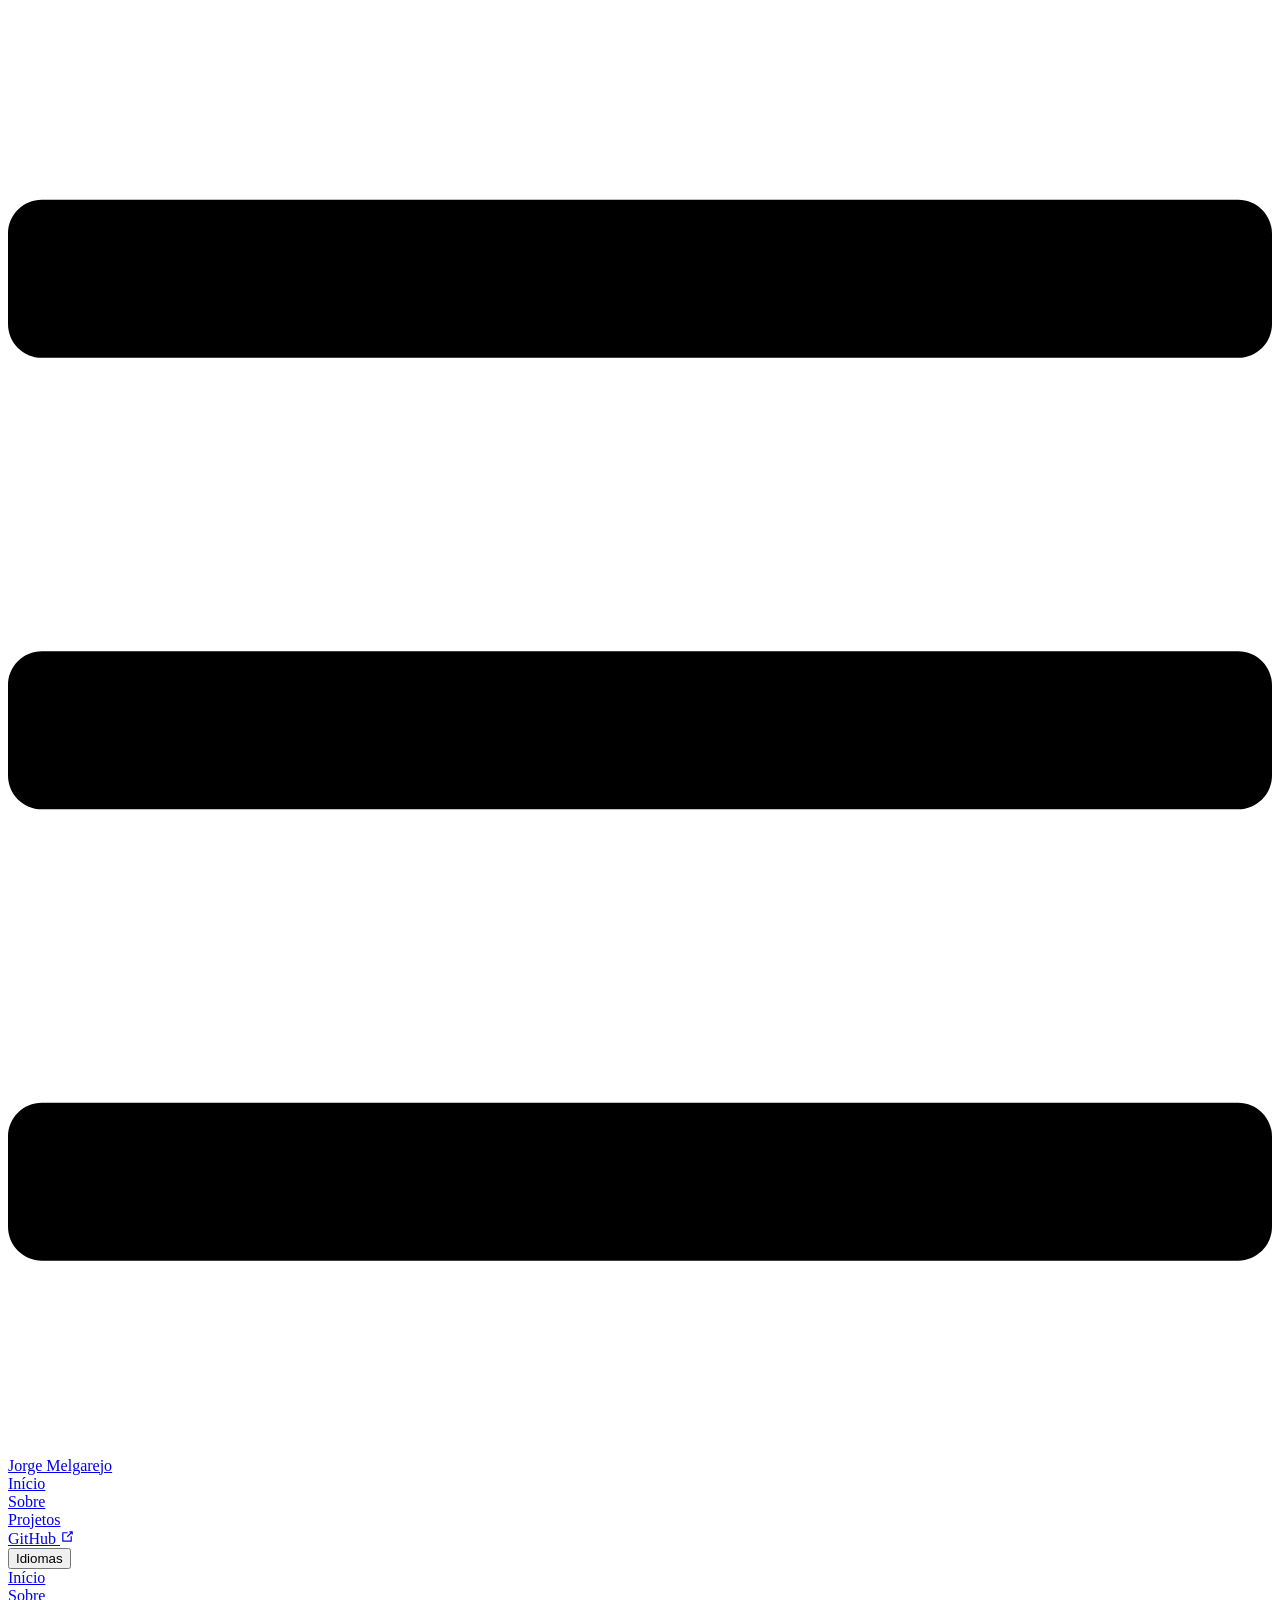
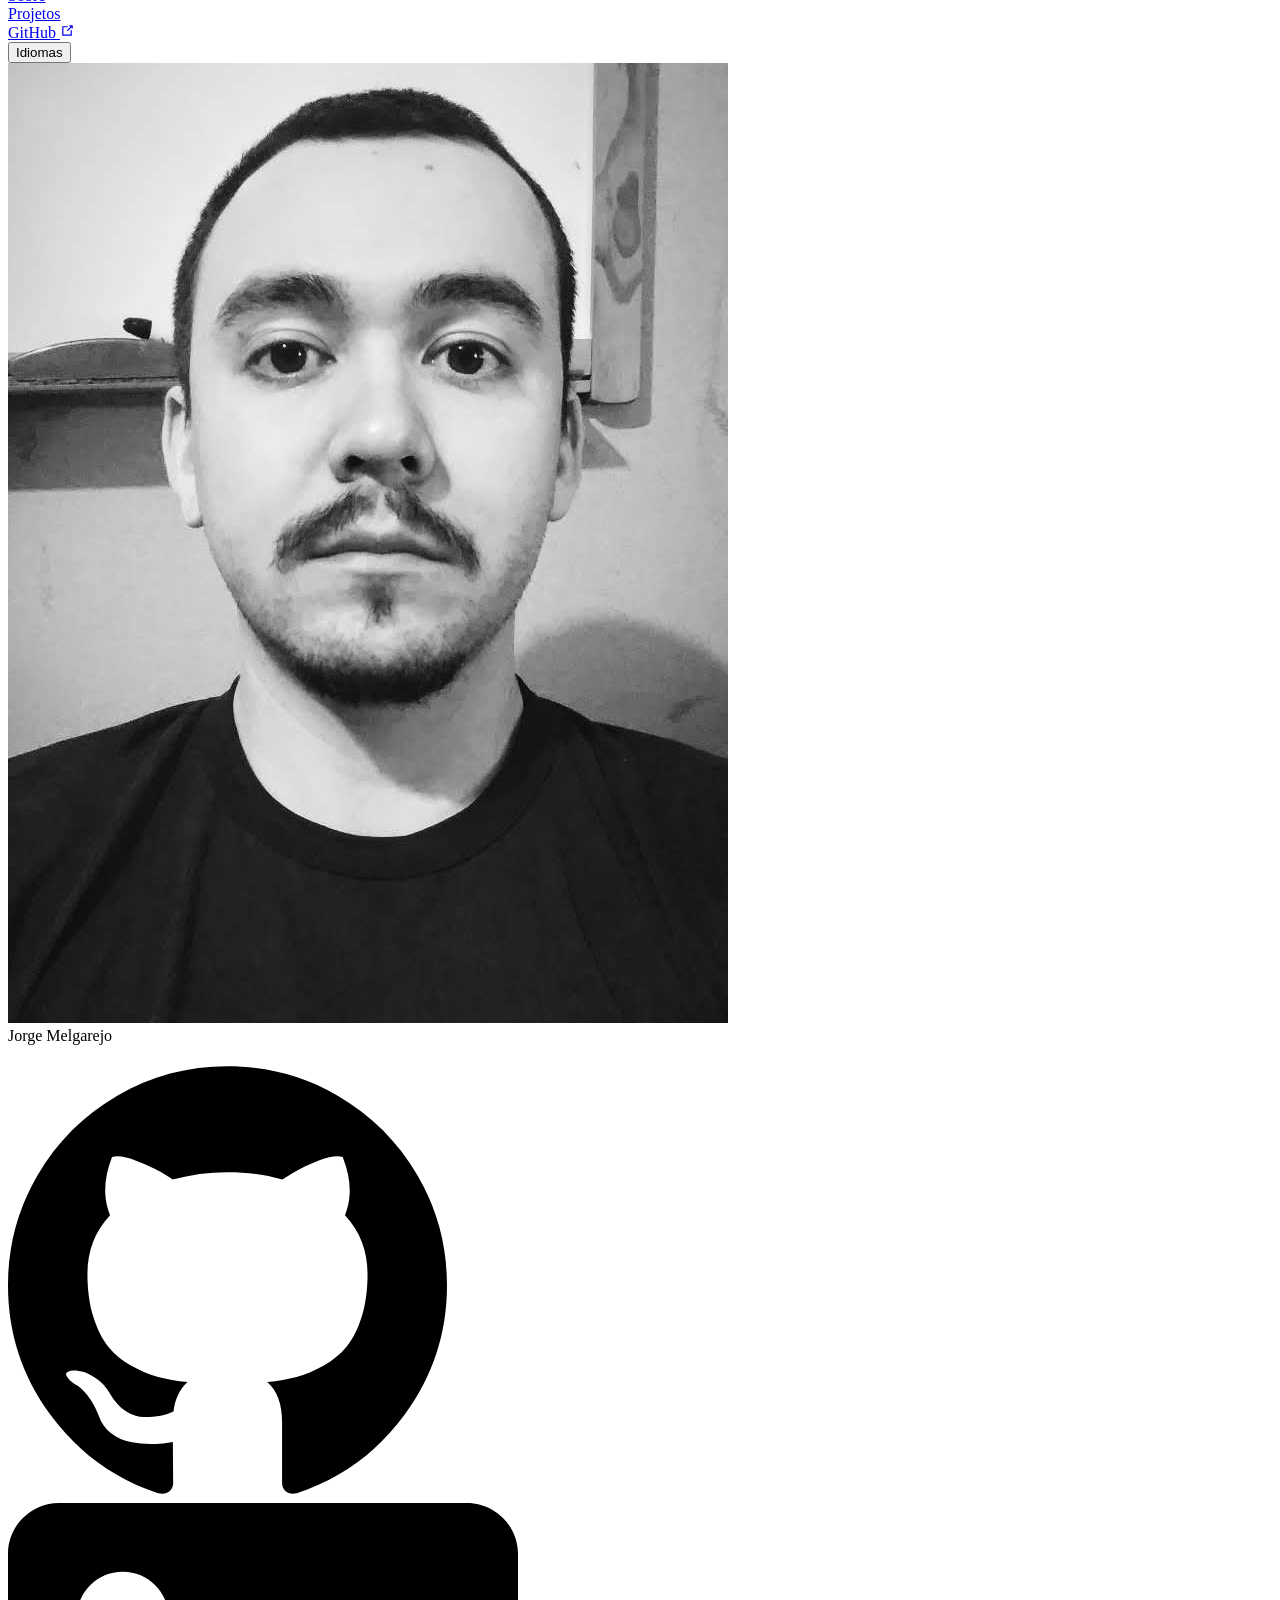
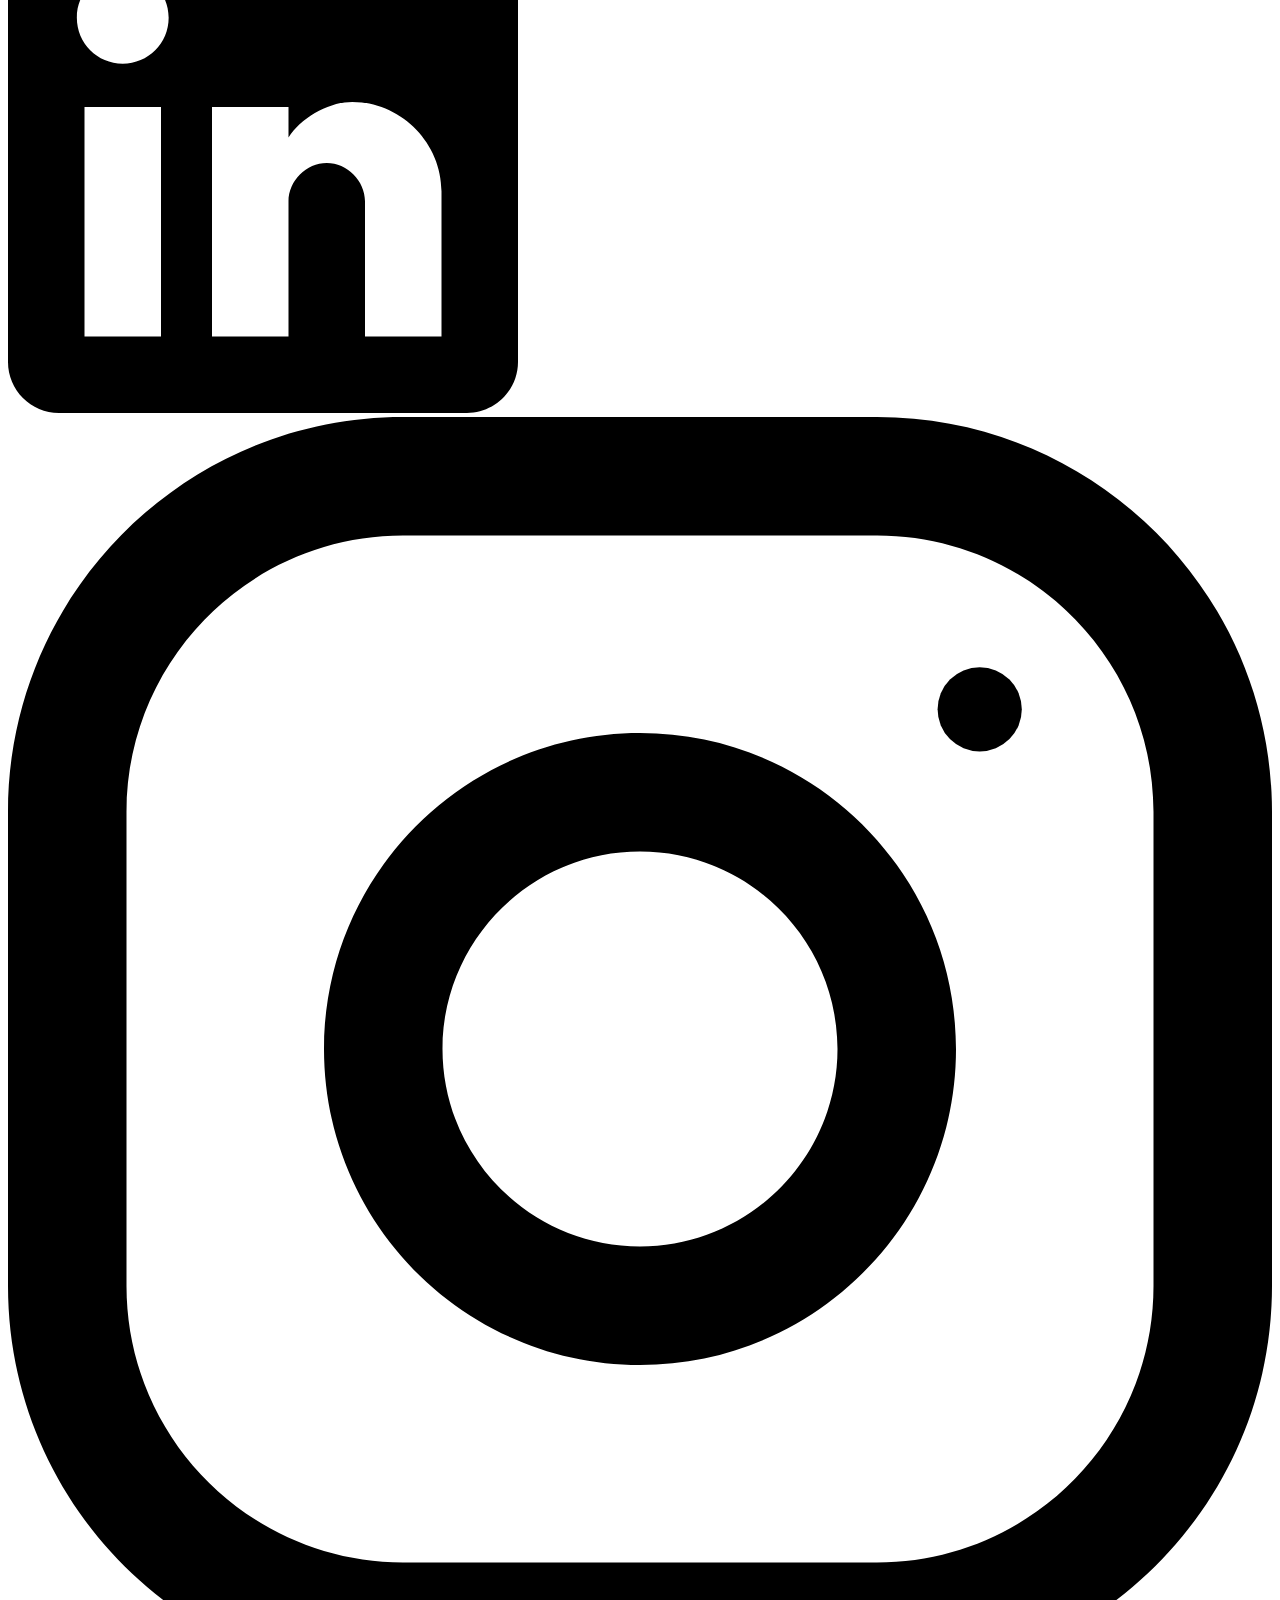
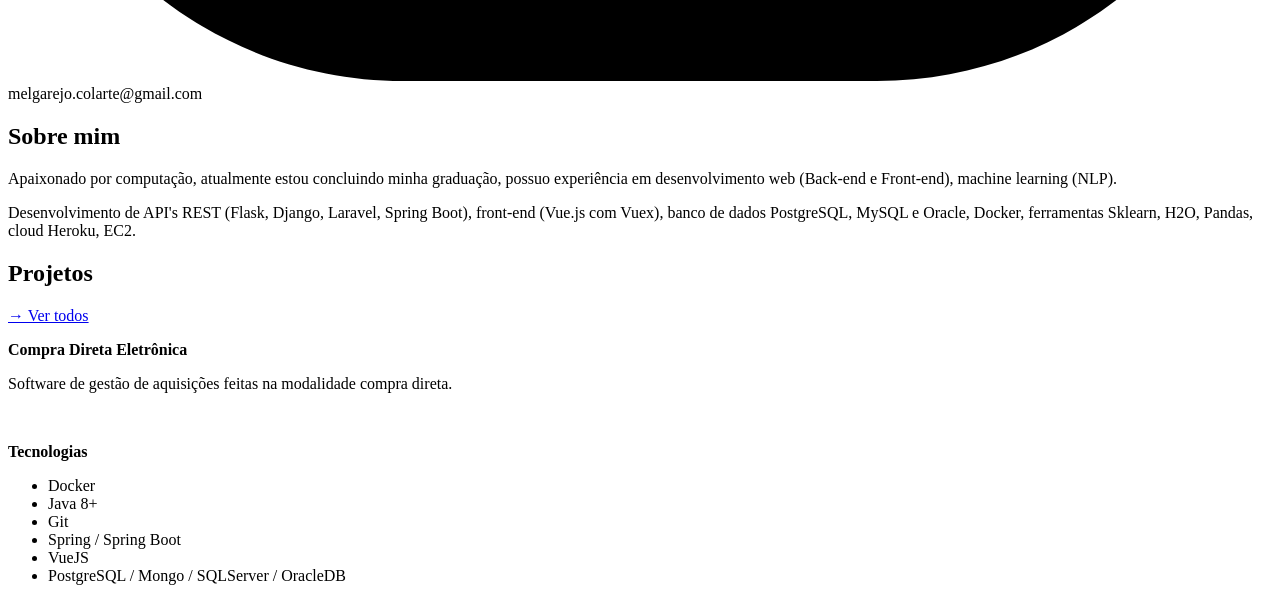
==== commit a342aebc: "update cv" ====
--- a/index.html
+++ b/index.html
@@ -7,8 +7,8 @@
     <meta name="generator" content="VuePress 1.5.3">
     <link rel="icon" href="/logo.png">
     <meta name="description" content="Jorge Melgarejo.">
-    <link rel="preload" href="/assets/css/0.styles.febaaa95.css" as="style"><link rel="preload" href="/assets/js/app.65618b85.js" as="script"><link rel="preload" href="/assets/js/2.7e8e1ad3.js" as="script"><link rel="preload" href="/assets/js/7.edcd465b.js" as="script"><link rel="preload" href="/assets/js/4.2cf23962.js" as="script"><link rel="preload" href="/assets/js/5.c24a2a27.js" as="script"><link rel="prefetch" href="/assets/js/10.f64dc200.js"><link rel="prefetch" href="/assets/js/11.f53e8760.js"><link rel="prefetch" href="/assets/js/12.a0741270.js"><link rel="prefetch" href="/assets/js/13.92854e87.js"><link rel="prefetch" href="/assets/js/14.680e417f.js"><link rel="prefetch" href="/assets/js/15.71a6c7db.js"><link rel="prefetch" href="/assets/js/16.1d8cc1f4.js"><link rel="prefetch" href="/assets/js/17.797b2246.js"><link rel="prefetch" href="/assets/js/18.a6861dd5.js"><link rel="prefetch" href="/assets/js/3.47b4b839.js"><link rel="prefetch" href="/assets/js/6.7384911a.js"><link rel="prefetch" href="/assets/js/8.d8b5e0ca.js"><link rel="prefetch" href="/assets/js/9.983690ab.js">
-    <link rel="stylesheet" href="/assets/css/0.styles.febaaa95.css">
+    <link rel="preload" href="/assets/css/0.styles.075ae997.css" as="style"><link rel="preload" href="/assets/js/app.e50b0423.js" as="script"><link rel="preload" href="/assets/js/2.7e8e1ad3.js" as="script"><link rel="preload" href="/assets/js/7.c3c6fe91.js" as="script"><link rel="preload" href="/assets/js/4.2cf23962.js" as="script"><link rel="preload" href="/assets/js/5.c24a2a27.js" as="script"><link rel="prefetch" href="/assets/js/10.869cb9f4.js"><link rel="prefetch" href="/assets/js/11.f53e8760.js"><link rel="prefetch" href="/assets/js/12.a0741270.js"><link rel="prefetch" href="/assets/js/13.92854e87.js"><link rel="prefetch" href="/assets/js/14.680e417f.js"><link rel="prefetch" href="/assets/js/15.71a6c7db.js"><link rel="prefetch" href="/assets/js/16.1d8cc1f4.js"><link rel="prefetch" href="/assets/js/17.1a562df9.js"><link rel="prefetch" href="/assets/js/18.a30d5e78.js"><link rel="prefetch" href="/assets/js/3.47b4b839.js"><link rel="prefetch" href="/assets/js/6.7384911a.js"><link rel="prefetch" href="/assets/js/8.a2892003.js"><link rel="prefetch" href="/assets/js/9.1837a57f.js">
+    <link rel="stylesheet" href="/assets/css/0.styles.075ae997.css">
   </head>
   <body>
     <div id="app" data-server-rendered="true"><div class="theme-container no-sidebar home-page"><header class="navbar"><div class="sidebar-button"><svg xmlns="http://www.w3.org/2000/svg" aria-hidden="true" role="img" viewBox="0 0 448 512" class="icon"><path fill="currentColor" d="M436 124H12c-6.627 0-12-5.373-12-12V80c0-6.627 5.373-12 12-12h424c6.627 0 12 5.373 12 12v32c0 6.627-5.373 12-12 12zm0 160H12c-6.627 0-12-5.373-12-12v-32c0-6.627 5.373-12 12-12h424c6.627 0 12 5.373 12 12v32c0 6.627-5.373 12-12 12zm0 160H12c-6.627 0-12-5.373-12-12v-32c0-6.627 5.373-12 12-12h424c6.627 0 12 5.373 12 12v32c0 6.627-5.373 12-12 12z"></path></svg></div> <a href="/" aria-current="page" class="home-link router-link-exact-active router-link-active"><!----> <span class="site-name">Jorge Melgarejo</span></a> <div class="links"><!----> <nav class="nav-links can-hide"><div class="nav-item"><a href="/" aria-current="page" class="nav-link router-link-exact-active router-link-active">
@@ -38,6 +38,6 @@
 </a></li></ul></div></div> <!----></nav>  <!----> </aside> <main class="page"> <div class="theme-default-content content__default"><div class="profile"><div class="image"><img src="/profile.jpg" alt></div> <div class="info"><div class="name">
       Jorge Melgarejo
     </div> <div class="bio"><p></p></div> <div class="socials"><div><a href="https://github.com/joorgelm" target="_blank"><img src="/icons/github.svg" alt="github" title="github"></a></div><div><a href="https://www.linkedin.com/in/jlmelgarejo/" target="_blank"><img src="/icons/linkedin-mono.svg" alt="linkedin" title="linkedin"></a></div><div><a href="https://www.instagram.com/joorgelm/" target="_blank"><img src="/icons/instagram-mono.svg" alt="instagram" title="instagram"></a></div></div> <div class="contact"><div title="Contact me" class="email">melgarejo.colarte@gmail.com</div></div> <!----></div></div> <h2 id="sobre-mim">Sobre mim</h2> <p>Apaixonado por computação, atualmente estou concluindo minha graduação, possuo experiência em desenvolvimento web (Back-end e Front-end), machine learning (NLP).</p> <p>Desenvolvimento de API's REST (Flask, Django, Laravel, Spring Boot), front-end (Vue.js com Vuex), banco de dados PostgreSQL, MySQL e Oracle, Docker, ferramentas Sklearn, H2O, Pandas, cloud Heroku, EC2.</p> <h2 id="projetos">Projetos</h2> <p><a href="/projects/">→ Ver todos</a></p> <div class="md-card"><!----> <div class="card-content"><p><strong>Compra Direta Eletrônica</strong><br></p><p>Software de gestão de aquisições feitas na modalidade compra direta.</p> <br><p></p> <p><strong>Tecnologias</strong></p> <ul><li>Docker</li> <li>Java 8+</li> <li>Git</li> <li>Spring / Spring Boot</li> <li>VueJS</li> <li>PostgreSQL / Mongo / SQLServer / OracleDB</li></ul></div></div></div> <footer class="page-edit"><!----> <!----></footer> <!----> </main></div><div class="global-ui"></div></div>
-    <script src="/assets/js/app.65618b85.js" defer></script><script src="/assets/js/2.7e8e1ad3.js" defer></script><script src="/assets/js/7.edcd465b.js" defer></script><script src="/assets/js/4.2cf23962.js" defer></script><script src="/assets/js/5.c24a2a27.js" defer></script>
+    <script src="/assets/js/app.e50b0423.js" defer></script><script src="/assets/js/2.7e8e1ad3.js" defer></script><script src="/assets/js/7.c3c6fe91.js" defer></script><script src="/assets/js/4.2cf23962.js" defer></script><script src="/assets/js/5.c24a2a27.js" defer></script>
   </body>
 </html>
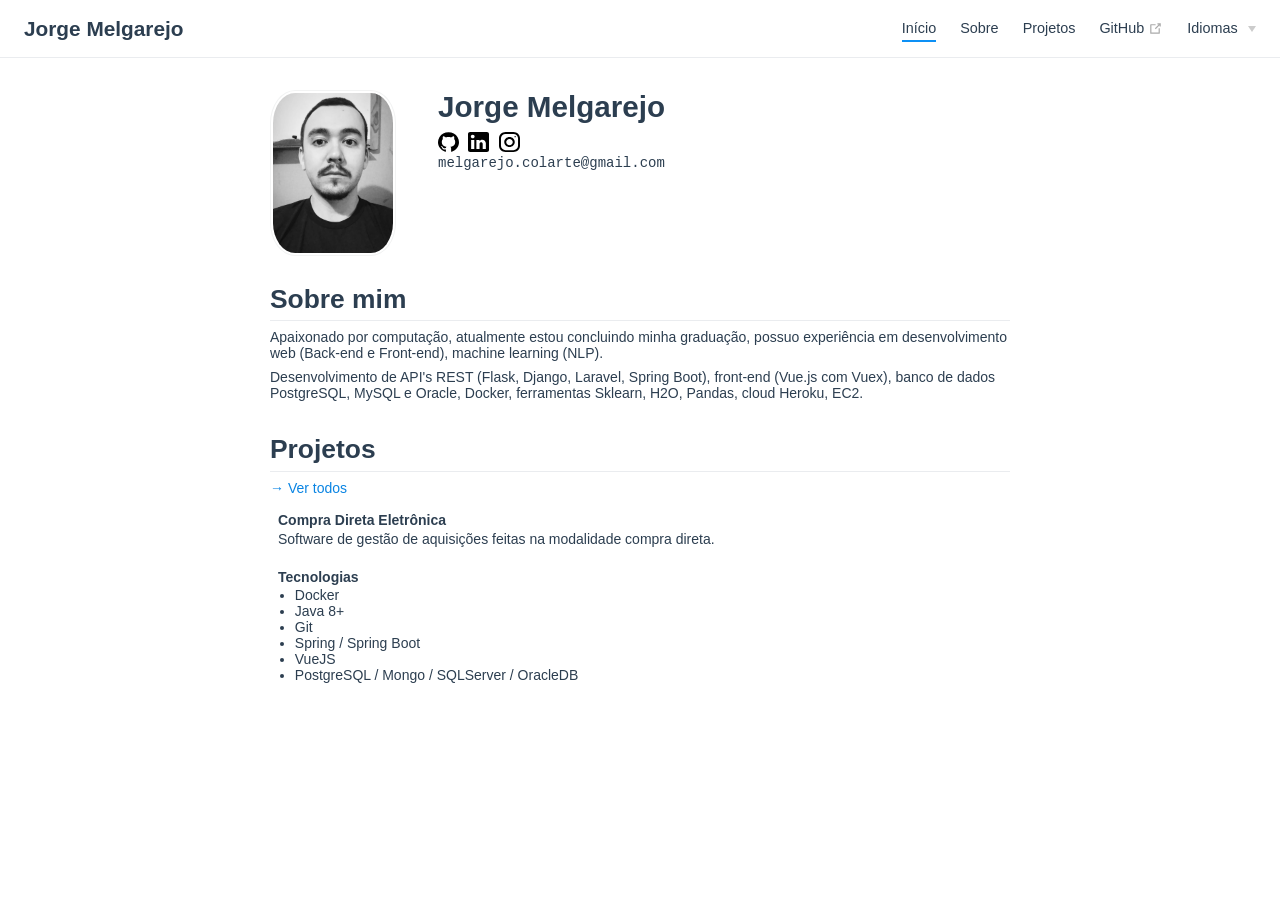
==== commit 743d0ba6: "update resume" ====
--- a/index.html
+++ b/index.html
@@ -7,7 +7,7 @@
     <meta name="generator" content="VuePress 1.5.3">
     <link rel="icon" href="/logo.png">
     <meta name="description" content="Jorge Melgarejo.">
-    <link rel="preload" href="/assets/css/0.styles.075ae997.css" as="style"><link rel="preload" href="/assets/js/app.e50b0423.js" as="script"><link rel="preload" href="/assets/js/2.7e8e1ad3.js" as="script"><link rel="preload" href="/assets/js/7.c3c6fe91.js" as="script"><link rel="preload" href="/assets/js/4.2cf23962.js" as="script"><link rel="preload" href="/assets/js/5.c24a2a27.js" as="script"><link rel="prefetch" href="/assets/js/10.869cb9f4.js"><link rel="prefetch" href="/assets/js/11.f53e8760.js"><link rel="prefetch" href="/assets/js/12.a0741270.js"><link rel="prefetch" href="/assets/js/13.92854e87.js"><link rel="prefetch" href="/assets/js/14.680e417f.js"><link rel="prefetch" href="/assets/js/15.71a6c7db.js"><link rel="prefetch" href="/assets/js/16.1d8cc1f4.js"><link rel="prefetch" href="/assets/js/17.1a562df9.js"><link rel="prefetch" href="/assets/js/18.a30d5e78.js"><link rel="prefetch" href="/assets/js/3.47b4b839.js"><link rel="prefetch" href="/assets/js/6.7384911a.js"><link rel="prefetch" href="/assets/js/8.a2892003.js"><link rel="prefetch" href="/assets/js/9.1837a57f.js">
+    <link rel="preload" href="/assets/css/0.styles.075ae997.css" as="style"><link rel="preload" href="/assets/js/app.58afb373.js" as="script"><link rel="preload" href="/assets/js/2.7e8e1ad3.js" as="script"><link rel="preload" href="/assets/js/7.c3c6fe91.js" as="script"><link rel="preload" href="/assets/js/4.2cf23962.js" as="script"><link rel="preload" href="/assets/js/5.c24a2a27.js" as="script"><link rel="prefetch" href="/assets/js/10.869cb9f4.js"><link rel="prefetch" href="/assets/js/11.f53e8760.js"><link rel="prefetch" href="/assets/js/12.a0741270.js"><link rel="prefetch" href="/assets/js/13.92854e87.js"><link rel="prefetch" href="/assets/js/14.680e417f.js"><link rel="prefetch" href="/assets/js/15.71a6c7db.js"><link rel="prefetch" href="/assets/js/16.4f2561ae.js"><link rel="prefetch" href="/assets/js/17.2af41c4e.js"><link rel="prefetch" href="/assets/js/18.a30d5e78.js"><link rel="prefetch" href="/assets/js/3.47b4b839.js"><link rel="prefetch" href="/assets/js/6.7384911a.js"><link rel="prefetch" href="/assets/js/8.a2892003.js"><link rel="prefetch" href="/assets/js/9.1837a57f.js">
     <link rel="stylesheet" href="/assets/css/0.styles.075ae997.css">
   </head>
   <body>
@@ -38,6 +38,6 @@
 </a></li></ul></div></div> <!----></nav>  <!----> </aside> <main class="page"> <div class="theme-default-content content__default"><div class="profile"><div class="image"><img src="/profile.jpg" alt></div> <div class="info"><div class="name">
       Jorge Melgarejo
     </div> <div class="bio"><p></p></div> <div class="socials"><div><a href="https://github.com/joorgelm" target="_blank"><img src="/icons/github.svg" alt="github" title="github"></a></div><div><a href="https://www.linkedin.com/in/jlmelgarejo/" target="_blank"><img src="/icons/linkedin-mono.svg" alt="linkedin" title="linkedin"></a></div><div><a href="https://www.instagram.com/joorgelm/" target="_blank"><img src="/icons/instagram-mono.svg" alt="instagram" title="instagram"></a></div></div> <div class="contact"><div title="Contact me" class="email">melgarejo.colarte@gmail.com</div></div> <!----></div></div> <h2 id="sobre-mim">Sobre mim</h2> <p>Apaixonado por computação, atualmente estou concluindo minha graduação, possuo experiência em desenvolvimento web (Back-end e Front-end), machine learning (NLP).</p> <p>Desenvolvimento de API's REST (Flask, Django, Laravel, Spring Boot), front-end (Vue.js com Vuex), banco de dados PostgreSQL, MySQL e Oracle, Docker, ferramentas Sklearn, H2O, Pandas, cloud Heroku, EC2.</p> <h2 id="projetos">Projetos</h2> <p><a href="/projects/">→ Ver todos</a></p> <div class="md-card"><!----> <div class="card-content"><p><strong>Compra Direta Eletrônica</strong><br></p><p>Software de gestão de aquisições feitas na modalidade compra direta.</p> <br><p></p> <p><strong>Tecnologias</strong></p> <ul><li>Docker</li> <li>Java 8+</li> <li>Git</li> <li>Spring / Spring Boot</li> <li>VueJS</li> <li>PostgreSQL / Mongo / SQLServer / OracleDB</li></ul></div></div></div> <footer class="page-edit"><!----> <!----></footer> <!----> </main></div><div class="global-ui"></div></div>
-    <script src="/assets/js/app.e50b0423.js" defer></script><script src="/assets/js/2.7e8e1ad3.js" defer></script><script src="/assets/js/7.c3c6fe91.js" defer></script><script src="/assets/js/4.2cf23962.js" defer></script><script src="/assets/js/5.c24a2a27.js" defer></script>
+    <script src="/assets/js/app.58afb373.js" defer></script><script src="/assets/js/2.7e8e1ad3.js" defer></script><script src="/assets/js/7.c3c6fe91.js" defer></script><script src="/assets/js/4.2cf23962.js" defer></script><script src="/assets/js/5.c24a2a27.js" defer></script>
   </body>
 </html>
--- a/assets/css/0.styles.075ae997.css
+++ b/assets/css/0.styles.075ae997.css
@@ -0,0 +1 @@
+code[class*=language-],pre[class*=language-]{color:#ccc;background:none;font-family:Consolas,Monaco,Andale Mono,Ubuntu Mono,monospace;font-size:1em;text-align:left;white-space:pre;word-spacing:normal;word-break:normal;word-wrap:normal;line-height:1.5;-moz-tab-size:4;-o-tab-size:4;tab-size:4;-webkit-hyphens:none;-ms-hyphens:none;hyphens:none}pre[class*=language-]{padding:1em;margin:.5em 0;overflow:auto}:not(pre)>code[class*=language-],pre[class*=language-]{background:#2d2d2d}:not(pre)>code[class*=language-]{padding:.1em;border-radius:.3em;white-space:normal}.token.block-comment,.token.cdata,.token.comment,.token.doctype,.token.prolog{color:#999}.token.punctuation{color:#ccc}.token.attr-name,.token.deleted,.token.namespace,.token.tag{color:#e2777a}.token.function-name{color:#6196cc}.token.boolean,.token.function,.token.number{color:#f08d49}.token.class-name,.token.constant,.token.property,.token.symbol{color:#f8c555}.token.atrule,.token.builtin,.token.important,.token.keyword,.token.selector{color:#cc99cd}.token.attr-value,.token.char,.token.regex,.token.string,.token.variable{color:#7ec699}.token.entity,.token.operator,.token.url{color:#67cdcc}.token.bold,.token.important{font-weight:700}.token.italic{font-style:italic}.token.entity{cursor:help}.token.inserted{color:green}.theme-default-content code{color:#476582;padding:.25rem .5rem;margin:0;font-size:.85em;background-color:rgba(27,31,35,.05);border-radius:3px}.theme-default-content code .token.deleted{color:#ec5975}.theme-default-content code .token.inserted{color:#0984e3}.theme-default-content pre,.theme-default-content pre[class*=language-]{line-height:1.4;padding:1.25rem 1.5rem;margin:.85rem 0;background-color:#282c34;border-radius:6px;overflow:auto}.theme-default-content pre[class*=language-] code,.theme-default-content pre code{color:#fff;padding:0;background-color:transparent;border-radius:0}div[class*=language-]{position:relative;background-color:#282c34;border-radius:6px}div[class*=language-] .highlight-lines{-webkit-user-select:none;-ms-user-select:none;user-select:none;padding-top:1.3rem;position:absolute;top:0;left:0;width:100%;line-height:1.4}div[class*=language-] .highlight-lines .highlighted{background-color:rgba(0,0,0,.66)}div[class*=language-] pre,div[class*=language-] pre[class*=language-]{background:transparent;position:relative;z-index:1}div[class*=language-]:before{position:absolute;z-index:3;top:.8em;right:1em;font-size:.75rem;color:hsla(0,0%,100%,.4)}div[class*=language-]:not(.line-numbers-mode) .line-numbers-wrapper{display:none}div[class*=language-].line-numbers-mode .highlight-lines .highlighted{position:relative}div[class*=language-].line-numbers-mode .highlight-lines .highlighted:before{content:" ";position:absolute;z-index:3;left:0;top:0;display:block;width:3.5rem;height:100%;background-color:rgba(0,0,0,.66)}div[class*=language-].line-numbers-mode pre{padding-left:4.5rem;vertical-align:middle}div[class*=language-].line-numbers-mode .line-numbers-wrapper{position:absolute;top:0;width:3.5rem;text-align:center;color:hsla(0,0%,100%,.3);padding:1.25rem 0;line-height:1.4}div[class*=language-].line-numbers-mode .line-numbers-wrapper br{-webkit-user-select:none;-ms-user-select:none;user-select:none}div[class*=language-].line-numbers-mode .line-numbers-wrapper .line-number{position:relative;z-index:4;-webkit-user-select:none;-ms-user-select:none;user-select:none;font-size:.85em}div[class*=language-].line-numbers-mode:after{content:"";position:absolute;z-index:2;top:0;left:0;width:3.5rem;height:100%;border-radius:6px 0 0 6px;border-right:1px solid rgba(0,0,0,.66);background-color:#282c34}div[class~=language-js]:before{content:"js"}div[class~=language-ts]:before{content:"ts"}div[class~=language-html]:before{content:"html"}div[class~=language-md]:before{content:"md"}div[class~=language-vue]:before{content:"vue"}div[class~=language-css]:before{content:"css"}div[class~=language-sass]:before{content:"sass"}div[class~=language-scss]:before{content:"scss"}div[class~=language-less]:before{content:"less"}div[class~=language-stylus]:before{content:"stylus"}div[class~=language-go]:before{content:"go"}div[class~=language-java]:before{content:"java"}div[class~=language-c]:before{content:"c"}div[class~=language-sh]:before{content:"sh"}div[class~=language-yaml]:before{content:"yaml"}div[class~=language-py]:before{content:"py"}div[class~=language-docker]:before{content:"docker"}div[class~=language-dockerfile]:before{content:"dockerfile"}div[class~=language-makefile]:before{content:"makefile"}div[class~=language-javascript]:before{content:"js"}div[class~=language-typescript]:before{content:"ts"}div[class~=language-markup]:before{content:"html"}div[class~=language-markdown]:before{content:"md"}div[class~=language-json]:before{content:"json"}div[class~=language-ruby]:before{content:"rb"}div[class~=language-python]:before{content:"py"}div[class~=language-bash]:before{content:"sh"}div[class~=language-php]:before{content:"php"}.custom-block .custom-block-title{font-weight:600;margin-bottom:-.4rem}.custom-block.danger,.custom-block.tip,.custom-block.warning{padding:.1rem 1.5rem;border-left-width:.5rem;border-left-style:solid;margin:1rem 0}.custom-block.tip{background-color:#f3f5f7;border-color:#42b983}.custom-block.warning{background-color:rgba(255,229,100,.3);border-color:#e7c000;color:#6b5900}.custom-block.warning .custom-block-title{color:#b29400}.custom-block.warning a{color:#2c3e50}.custom-block.danger{background-color:#ffe6e6;border-color:#c00;color:#4d0000}.custom-block.danger .custom-block-title{color:#900}.custom-block.danger a{color:#2c3e50}.custom-block.details{display:block;position:relative;border-radius:2px;margin:1.6em 0;padding:1.6em;background-color:#eee}.custom-block.details h4{margin-top:0}.custom-block.details figure:last-child,.custom-block.details p:last-child{margin-bottom:0;padding-bottom:0}.custom-block.details summary{outline:none;cursor:pointer}.arrow{display:inline-block;width:0;height:0}.arrow.up{border-bottom:6px solid #ccc}.arrow.down,.arrow.up{border-left:4px solid transparent;border-right:4px solid transparent}.arrow.down{border-top:6px solid #ccc}.arrow.right{border-left:6px solid #ccc}.arrow.left,.arrow.right{border-top:4px solid transparent;border-bottom:4px solid transparent}.arrow.left{border-right:6px solid #ccc}.theme-default-content:not(.custom){max-width:740px;margin:0 auto;padding:2rem 2.5rem}@media (max-width:959px){.theme-default-content:not(.custom){padding:2rem}}@media (max-width:419px){.theme-default-content:not(.custom){padding:1.5rem}}.table-of-contents .badge{vertical-align:middle}body,html{padding:0;margin:0;background-color:#fff}body{font-family:-apple-system,BlinkMacSystemFont,Segoe UI,Roboto,Oxygen,Ubuntu,Cantarell,Fira Sans,Droid Sans,Helvetica Neue,sans-serif;-webkit-font-smoothing:antialiased;-moz-osx-font-smoothing:grayscale;font-size:16px;color:#2c3e50}.page{padding-left:20rem}.navbar{z-index:20;right:0;height:3.6rem;background-color:#fff;box-sizing:border-box;border-bottom:1px solid #eaecef}.navbar,.sidebar-mask{position:fixed;top:0;left:0}.sidebar-mask{z-index:9;width:100vw;height:100vh;display:none}.sidebar{font-size:16px;background-color:#fff;width:20rem;position:fixed;z-index:10;margin:0;top:3.6rem;left:0;bottom:0;box-sizing:border-box;border-right:1px solid #eaecef;overflow-y:auto}.theme-default-content:not(.custom)>:first-child{margin-top:3.6rem}.theme-default-content:not(.custom) a:hover{text-decoration:underline}.theme-default-content:not(.custom) p.demo{padding:1rem 1.5rem;border:1px solid #ddd;border-radius:4px}.theme-default-content:not(.custom) img{max-width:100%}.theme-default-content.custom{padding:0;margin:0}.theme-default-content.custom img{max-width:100%}a{font-weight:500;text-decoration:none}a,p a code{color:#0984e3}p a code{font-weight:400}kbd{background:#eee;border:.15rem solid #ddd;border-bottom:.25rem solid #ddd;border-radius:.15rem;padding:0 .15em}blockquote{font-size:1rem;color:#999;border-left:.2rem solid #dfe2e5;margin:1rem 0;padding:.25rem 0 .25rem 1rem}blockquote>p{margin:0}ol,ul{padding-left:1.2em}strong{font-weight:600}h1,h2,h3,h4,h5,h6{font-weight:600;line-height:1.25}.theme-default-content:not(.custom)>h1,.theme-default-content:not(.custom)>h2,.theme-default-content:not(.custom)>h3,.theme-default-content:not(.custom)>h4,.theme-default-content:not(.custom)>h5,.theme-default-content:not(.custom)>h6{margin-top:-3.1rem;padding-top:4.6rem;margin-bottom:0}.theme-default-content:not(.custom)>h1:first-child,.theme-default-content:not(.custom)>h2:first-child,.theme-default-content:not(.custom)>h3:first-child,.theme-default-content:not(.custom)>h4:first-child,.theme-default-content:not(.custom)>h5:first-child,.theme-default-content:not(.custom)>h6:first-child{margin-top:-1.5rem;margin-bottom:1rem}.theme-default-content:not(.custom)>h1:first-child+.custom-block,.theme-default-content:not(.custom)>h1:first-child+p,.theme-default-content:not(.custom)>h1:first-child+pre,.theme-default-content:not(.custom)>h2:first-child+.custom-block,.theme-default-content:not(.custom)>h2:first-child+p,.theme-default-content:not(.custom)>h2:first-child+pre,.theme-default-content:not(.custom)>h3:first-child+.custom-block,.theme-default-content:not(.custom)>h3:first-child+p,.theme-default-content:not(.custom)>h3:first-child+pre,.theme-default-content:not(.custom)>h4:first-child+.custom-block,.theme-default-content:not(.custom)>h4:first-child+p,.theme-default-content:not(.custom)>h4:first-child+pre,.theme-default-content:not(.custom)>h5:first-child+.custom-block,.theme-default-content:not(.custom)>h5:first-child+p,.theme-default-content:not(.custom)>h5:first-child+pre,.theme-default-content:not(.custom)>h6:first-child+.custom-block,.theme-default-content:not(.custom)>h6:first-child+p,.theme-default-content:not(.custom)>h6:first-child+pre{margin-top:2rem}h1:hover .header-anchor,h2:hover .header-anchor,h3:hover .header-anchor,h4:hover .header-anchor,h5:hover .header-anchor,h6:hover .header-anchor{opacity:1}h1{font-size:2.2rem}h2{font-size:1.65rem;padding-bottom:.3rem;border-bottom:1px solid #eaecef}h3{font-size:1.35rem}a.header-anchor{font-size:.85em;float:left;margin-left:-.87em;padding-right:.23em;margin-top:.125em;opacity:0}a.header-anchor:hover{text-decoration:none}.line-number,code,kbd{font-family:source-code-pro,Menlo,Monaco,Consolas,Courier New,monospace}ol,p,ul{line-height:1.7}hr{border:0;border-top:1px solid #eaecef}table{border-collapse:collapse;margin:1rem 0;display:block;overflow-x:auto}tr{border-top:1px solid #dfe2e5}tr:nth-child(2n){background-color:#f6f8fa}td,th{border:1px solid #dfe2e5;padding:.6em 1em}.theme-container.sidebar-open .sidebar-mask{display:block}.theme-container.no-navbar .theme-default-content:not(.custom)>h1,.theme-container.no-navbar h2,.theme-container.no-navbar h3,.theme-container.no-navbar h4,.theme-container.no-navbar h5,.theme-container.no-navbar h6{margin-top:1.5rem;padding-top:0}.theme-container.no-navbar .sidebar{top:0}@media (min-width:720px){.theme-container.no-sidebar .sidebar{display:none}.theme-container.no-sidebar .page{padding-left:0}}@media (max-width:959px){.sidebar{font-size:15px;width:16.4rem}.page{padding-left:16.4rem}}@media (max-width:719px){.sidebar{top:0;padding-top:3.6rem;transform:translateX(-100%);transition:transform .2s ease}.page{padding-left:0}.theme-container.sidebar-open .sidebar{transform:translateX(0)}.theme-container.no-navbar .sidebar{padding-top:0}}@media (max-width:419px){h1{font-size:1.9rem}.theme-default-content div[class*=language-]{margin:.85rem -1.5rem;border-radius:0}}.icon.outbound{display:none}#nprogress{pointer-events:none}#nprogress .bar{background:#0984e3;position:fixed;z-index:1031;top:0;left:0;width:100%;height:2px}#nprogress .peg{display:block;position:absolute;right:0;width:100px;height:100%;box-shadow:0 0 10px #0984e3,0 0 5px #0984e3;opacity:1;transform:rotate(3deg) translateY(-4px)}#nprogress .spinner{display:block;position:fixed;z-index:1031;top:15px;right:15px}#nprogress .spinner-icon{width:18px;height:18px;box-sizing:border-box;border-color:#0984e3 transparent transparent #0984e3;border-style:solid;border-width:2px;border-radius:50%;-webkit-animation:nprogress-spinner .4s linear infinite;animation:nprogress-spinner .4s linear infinite}.nprogress-custom-parent{overflow:hidden;position:relative}.nprogress-custom-parent #nprogress .bar,.nprogress-custom-parent #nprogress .spinner{position:absolute}@-webkit-keyframes nprogress-spinner{0%{transform:rotate(0deg)}to{transform:rotate(1turn)}}@keyframes nprogress-spinner{0%{transform:rotate(0deg)}to{transform:rotate(1turn)}}.icon.outbound{color:#aaa;display:inline-block;vertical-align:middle;position:relative;top:-1px}.home{padding:3.6rem 2rem 0;max-width:960px;margin:0 auto;display:block}.home .hero{text-align:center}.home .hero img{max-width:100%;max-height:280px;display:block;margin:3rem auto 1.5rem}.home .hero h1{font-size:3rem}.home .hero .action,.home .hero .description,.home .hero h1{margin:1.8rem auto}.home .hero .description{max-width:35rem;font-size:1.6rem;line-height:1.3;color:#6a8bad}.home .hero .action-button{display:inline-block;font-size:1.2rem;color:#fff;background-color:#0984e3;padding:.8rem 1.6rem;border-radius:4px;transition:background-color .1s ease;box-sizing:border-box;border-bottom:1px solid #0877cc}.home .hero .action-button:hover{background-color:#1292f6}.home .features{border-top:1px solid #eaecef;padding:1.2rem 0;margin-top:2.5rem;display:flex;flex-wrap:wrap;align-items:flex-start;align-content:stretch;justify-content:space-between}.home .feature{flex-grow:1;flex-basis:30%;max-width:30%}.home .feature h2{font-size:1.4rem;font-weight:500;border-bottom:none;padding-bottom:0;color:#3a5169}.home .feature p{color:#4e6e8e}.home .footer{padding:2.5rem;border-top:1px solid #eaecef;text-align:center;color:#4e6e8e}@media (max-width:719px){.home .features{flex-direction:column}.home .feature{max-width:100%;padding:0 2.5rem}}@media (max-width:419px){.home{padding-left:1.5rem;padding-right:1.5rem}.home .hero img{max-height:210px;margin:2rem auto 1.2rem}.home .hero h1{font-size:2rem}.home .hero .action,.home .hero .description,.home .hero h1{margin:1.2rem auto}.home .hero .description{font-size:1.2rem}.home .hero .action-button{font-size:1rem;padding:.6rem 1.2rem}.home .feature h2{font-size:1.25rem}}.search-box{display:inline-block;position:relative;margin-right:1rem}.search-box input{cursor:text;width:10rem;height:2rem;color:#4e6e8e;display:inline-block;border:1px solid #cfd4db;border-radius:2rem;font-size:.9rem;line-height:2rem;padding:0 .5rem 0 2rem;outline:none;transition:all .2s ease;background:#fff url(/assets/img/search.83621669.svg) .6rem .5rem no-repeat;background-size:1rem}.search-box input:focus{cursor:auto;border-color:#0984e3}.search-box .suggestions{background:#fff;width:20rem;position:absolute;top:2rem;border:1px solid #cfd4db;border-radius:6px;padding:.4rem;list-style-type:none}.search-box .suggestions.align-right{right:0}.search-box .suggestion{line-height:1.4;padding:.4rem .6rem;border-radius:4px;cursor:pointer}.search-box .suggestion a{white-space:normal;color:#5d82a6}.search-box .suggestion a .page-title{font-weight:600}.search-box .suggestion a .header{font-size:.9em;margin-left:.25em}.search-box .suggestion.focused{background-color:#f3f4f5}.search-box .suggestion.focused a{color:#0984e3}@media (max-width:959px){.search-box input{cursor:pointer;width:0;border-color:transparent;position:relative}.search-box input:focus{cursor:text;left:0;width:10rem}}@media (-ms-high-contrast:none){.search-box input{height:2rem}}@media (max-width:959px) and (min-width:719px){.search-box .suggestions{left:0}}@media (max-width:719px){.search-box{margin-right:0}.search-box input{left:1rem}.search-box .suggestions{right:0}}@media (max-width:419px){.search-box .suggestions{width:calc(100vw - 4rem)}.search-box input:focus{width:8rem}}.sidebar-button{cursor:pointer;display:none;width:1.25rem;height:1.25rem;position:absolute;padding:.6rem;top:.6rem;left:1rem}.sidebar-button .icon{display:block;width:1.25rem;height:1.25rem}@media (max-width:719px){.sidebar-button{display:block}}.dropdown-enter,.dropdown-leave-to{height:0!important}.dropdown-wrapper{cursor:pointer}.dropdown-wrapper .dropdown-title{display:block;font-size:.9rem;font-family:inherit;cursor:inherit;padding:inherit;line-height:1.4rem;background:transparent;border:none;font-weight:500;color:#2c3e50}.dropdown-wrapper .dropdown-title:hover{border-color:transparent}.dropdown-wrapper .dropdown-title .arrow{vertical-align:middle;margin-top:-1px;margin-left:.4rem}.dropdown-wrapper .nav-dropdown .dropdown-item{color:inherit;line-height:1.7rem}.dropdown-wrapper .nav-dropdown .dropdown-item h4{margin:.45rem 0 0;border-top:1px solid #eee;padding:1rem 1.5rem .45rem 1.25rem}.dropdown-wrapper .nav-dropdown .dropdown-item .dropdown-subitem-wrapper{padding:0;list-style:none}.dropdown-wrapper .nav-dropdown .dropdown-item .dropdown-subitem-wrapper .dropdown-subitem{font-size:.9em}.dropdown-wrapper .nav-dropdown .dropdown-item a{display:block;line-height:1.7rem;position:relative;border-bottom:none;font-weight:400;margin-bottom:0;padding:0 1.5rem 0 1.25rem}.dropdown-wrapper .nav-dropdown .dropdown-item a.router-link-active,.dropdown-wrapper .nav-dropdown .dropdown-item a:hover{color:#0984e3}.dropdown-wrapper .nav-dropdown .dropdown-item a.router-link-active:after{content:"";width:0;height:0;border-left:5px solid #0984e3;border-top:3px solid transparent;border-bottom:3px solid transparent;position:absolute;top:calc(50% - 2px);left:9px}.dropdown-wrapper .nav-dropdown .dropdown-item:first-child h4{margin-top:0;padding-top:0;border-top:0}@media (max-width:719px){.dropdown-wrapper.open .dropdown-title{margin-bottom:.5rem}.dropdown-wrapper .dropdown-title{font-weight:600;font-size:inherit}.dropdown-wrapper .dropdown-title:hover{color:#0984e3}.dropdown-wrapper .nav-dropdown{transition:height .1s ease-out;overflow:hidden}.dropdown-wrapper .nav-dropdown .dropdown-item h4{border-top:0;margin-top:0;padding-top:0}.dropdown-wrapper .nav-dropdown .dropdown-item>a,.dropdown-wrapper .nav-dropdown .dropdown-item h4{font-size:15px;line-height:2rem}.dropdown-wrapper .nav-dropdown .dropdown-item .dropdown-subitem{font-size:14px;padding-left:1rem}}@media (min-width:719px){.dropdown-wrapper{height:1.8rem}.dropdown-wrapper.open .nav-dropdown,.dropdown-wrapper:hover .nav-dropdown{display:block!important}.dropdown-wrapper.open:blur{display:none}.dropdown-wrapper .dropdown-title .arrow{border-left:4px solid transparent;border-right:4px solid transparent;border-top:6px solid #ccc;border-bottom:0}.dropdown-wrapper .nav-dropdown{display:none;height:auto!important;box-sizing:border-box;max-height:calc(100vh - 2.7rem);overflow-y:auto;position:absolute;top:100%;right:0;background-color:#fff;padding:.6rem 0;border:1px solid;border-color:#ddd #ddd #ccc;text-align:left;border-radius:.25rem;white-space:nowrap;margin:0}}.nav-links{display:inline-block}.nav-links a{line-height:1.4rem;color:inherit}.nav-links a.router-link-active,.nav-links a:hover{color:#0984e3}.nav-links .nav-item{position:relative;display:inline-block;margin-left:1.5rem;line-height:2rem}.nav-links .nav-item:first-child{margin-left:0}.nav-links .repo-link{margin-left:1.5rem}@media (max-width:719px){.nav-links .nav-item,.nav-links .repo-link{margin-left:0}}@media (min-width:719px){.nav-links a.router-link-active,.nav-links a:hover{color:#2c3e50}.nav-item>a:not(.external).router-link-active,.nav-item>a:not(.external):hover{margin-bottom:-2px;border-bottom:2px solid #0d90f5}}.navbar{padding:.7rem 1.5rem;line-height:2.2rem}.navbar a,.navbar img,.navbar span{display:inline-block}.navbar .logo{height:2.2rem;min-width:2.2rem;margin-right:.8rem;vertical-align:top}.navbar .site-name{font-size:1.3rem;font-weight:600;color:#2c3e50;position:relative}.navbar .links{padding-left:1.5rem;box-sizing:border-box;background-color:#fff;white-space:nowrap;font-size:.9rem;position:absolute;right:1.5rem;top:.7rem;display:flex}.navbar .links .search-box{flex:0 0 auto;vertical-align:top}@media (max-width:719px){.navbar{padding-left:4rem}.navbar .can-hide{display:none}.navbar .links{padding-left:1.5rem}.navbar .site-name{width:calc(100vw - 9.4rem);overflow:hidden;white-space:nowrap;text-overflow:ellipsis}}.page-edit{max-width:740px;margin:0 auto;padding:2rem 2.5rem}@media (max-width:959px){.page-edit{padding:2rem}}@media (max-width:419px){.page-edit{padding:1.5rem}}.page-edit{padding-top:1rem;padding-bottom:1rem;overflow:auto}.page-edit .edit-link{display:inline-block}.page-edit .edit-link a{color:#4e6e8e;margin-right:.25rem}.page-edit .last-updated{float:right;font-size:.9em}.page-edit .last-updated .prefix{font-weight:500;color:#4e6e8e}.page-edit .last-updated .time{font-weight:400;color:#767676}@media (max-width:719px){.page-edit .edit-link{margin-bottom:.5rem}.page-edit .last-updated{font-size:.8em;float:none;text-align:left}}.page-nav{max-width:740px;margin:0 auto;padding:2rem 2.5rem}@media (max-width:959px){.page-nav{padding:2rem}}@media (max-width:419px){.page-nav{padding:1.5rem}}.page-nav{padding-top:1rem;padding-bottom:0}.page-nav .inner{min-height:2rem;margin-top:0;border-top:1px solid #eaecef;padding-top:1rem;overflow:auto}.page-nav .next{float:right}.page{padding-bottom:2rem;display:block}.sidebar-group .sidebar-group{padding-left:.5em}.sidebar-group:not(.collapsable) .sidebar-heading:not(.clickable){cursor:auto;color:inherit}.sidebar-group.is-sub-group{padding-left:0}.sidebar-group.is-sub-group>.sidebar-heading{font-size:.95em;line-height:1.4;font-weight:400;padding-left:2rem}.sidebar-group.is-sub-group>.sidebar-heading:not(.clickable){opacity:.5}.sidebar-group.is-sub-group>.sidebar-group-items{padding-left:1rem}.sidebar-group.is-sub-group>.sidebar-group-items>li>.sidebar-link{font-size:.95em;border-left:none}.sidebar-group.depth-2>.sidebar-heading{border-left:none}.sidebar-heading{color:#2c3e50;transition:color .15s ease;cursor:pointer;font-size:1.1em;font-weight:700;padding:.35rem 1.5rem .35rem 1.25rem;width:100%;box-sizing:border-box;margin:0;border-left:.25rem solid transparent}.sidebar-heading.open,.sidebar-heading:hover{color:inherit}.sidebar-heading .arrow{position:relative;top:-.12em;left:.5em}.sidebar-heading.clickable.active{font-weight:600;color:#0984e3;border-left-color:#0984e3}.sidebar-heading.clickable:hover{color:#0984e3}.sidebar-group-items{transition:height .1s ease-out;font-size:.95em;overflow:hidden}.sidebar .sidebar-sub-headers{padding-left:1rem;font-size:.95em}a.sidebar-link{font-size:1em;font-weight:400;display:inline-block;color:#2c3e50;border-left:.25rem solid transparent;padding:.35rem 1rem .35rem 1.25rem;line-height:1.4;width:100%;box-sizing:border-box}a.sidebar-link:hover{color:#0984e3}a.sidebar-link.active{font-weight:600;color:#0984e3;border-left-color:#0984e3}.sidebar-group a.sidebar-link{padding-left:2rem}.sidebar-sub-headers a.sidebar-link{padding-top:.25rem;padding-bottom:.25rem;border-left:none}.sidebar-sub-headers a.sidebar-link.active{font-weight:500}.sidebar ul{padding:0;margin:0;list-style-type:none}.sidebar a{display:inline-block}.sidebar .nav-links{display:none;border-bottom:1px solid #eaecef;padding:.5rem 0 .75rem}.sidebar .nav-links a{font-weight:600}.sidebar .nav-links .nav-item,.sidebar .nav-links .repo-link{display:block;line-height:1.25rem;font-size:1.1em;padding:.5rem 0 .5rem 1.5rem}.sidebar>.sidebar-links{padding:1.5rem 0}.sidebar>.sidebar-links>li>a.sidebar-link{font-size:1.1em;line-height:1.7;font-weight:700}.sidebar>.sidebar-links>li:not(:first-child){margin-top:.75rem}@media (max-width:719px){.sidebar .nav-links{display:block}.sidebar .nav-links .dropdown-wrapper .nav-dropdown .dropdown-item a.router-link-active:after{top:calc(1rem - 2px)}.sidebar>.sidebar-links{padding:1rem 0}}.theme-container.home-page .page .md-card .card-content ul{margin-top:0}.theme-container.home-page .page{font-size:14px;font-family:lucida grande,lucida sans unicode,lucida,Helvetica Neue,Helvetica,Arial,sans-serif}.theme-container.home-page .page p{margin:0 0 .5rem}.theme-container.home-page .page ol,.theme-container.home-page .page p,.theme-container.home-page .page ul{line-height:normal}.theme-container.home-page .page a{font-weight:400}.theme-container.home-page .page .theme-default-content:not(.custom)>h2{margin-bottom:.5rem}.theme-container.home-page .page .theme-default-content:not(.custom)>h2:first-child+p{margin-top:.5rem}.theme-container.home-page .page .theme-default-content:not(.custom)>h3{padding-top:4rem}.theme-container.home-page .page .md-card{margin-top:.5em}.theme-container.home-page .page .md-card .card-image{padding:.2rem}.theme-container.home-page .page .md-card .card-image img{max-width:120px;max-height:120px}.theme-container.home-page .page .md-card .card-content p{-webkit-margin-after:.2em}@media (max-width:419px){.theme-container.home-page .page ol,.theme-container.home-page .page p,.theme-container.home-page .page ul{line-height:1.5}.theme-container.home-page .page .md-card .card-image img{width:100%;max-width:400px}}.theme-container.about-page .page{background-color:#e6ecf0;min-height:100vh}.theme-container.about-page .page .last-updated{display:none}.projects-page{background-color:#fafbfc}.about-card{width:100%;display:flex;flex-direction:column;align-items:center}.about-card .avatar{position:relative;z-index:1}.about-card .avatar img{display:block;width:100%;height:auto;max-width:150px;border-radius:500rem}.about-card .card{max-width:600px;width:100%;position:relative;top:-75px;padding-top:75px;margin-left:auto;margin-right:auto;background:#fff;box-shadow:0 4px 8px 0 rgba(0,0,0,.2);border-radius:.3rem;text-align:center}.about-card .card .bio{padding:1em}.about-card .card .bio .head{font-weight:700;font-size:1.3em}.about-card .card .bio .info{padding-top:.5rem;font-size:1em;color:rgba(0,0,0,.4)}.about-card .card .bio .description{text-align:justify}.about-card .card .bio .description p{padding:.8em .5em 0;line-height:normal;-webkit-margin-before:0;-webkit-margin-after:0}.about-card .card .bio .description p a{font-weight:400}.about-card .card .interests{padding:1em 1.5em;border-top:1px solid rgba(34,36,38,.1)}.about-card .card .socials{border-top:1px solid rgba(34,36,38,.1);display:flex;flex-direction:row;justify-content:center;flex-wrap:wrap}.about-card .card .socials img{width:32px;margin:1em;cursor:pointer}.about-card .card .actions{border-top:1px solid rgba(34,36,38,.1);display:flex;flex-direction:row;justify-content:center;flex-wrap:wrap}.about-card .card .actions .button{background-color:#b53471;border:none;border-radius:.3em;color:#fff;padding:.5em 1em;margin:1em .5em;font-size:1rem;font-family:inherit;font-weight:400;text-align:center;text-decoration:none;display:inline-block;transition-duration:.4s;cursor:pointer}.about-card .card .actions .button:hover{background-color:#34495e}.about-card .footer{padding:1rem;font-weight:200;font-size:1rem;text-align:center;color:#9fa9aa;margin-top:auto}.profile{display:flex;flex-direction:row;align-items:stretch}.profile .image{max-width:120px}.profile .image img{border-radius:20%;padding:2px;border:1px solid #f2f3f3}.profile .info{display:flex;flex:1 1;flex-direction:column;padding-left:3rem}.profile .info .name{font-size:1.85rem;font-weight:600}.profile .info .socials{display:flex;flex-direction:row}.profile .info .socials img{width:1.3rem;margin:0 .6rem 0 0;cursor:pointer}.profile .info .socials b{margin-left:1rem}.profile .info .contact .title{font-size:1.2rem;font-weight:400}.profile .info .contact .email{font-family:Courier New,Courier,monospace}@media (max-width:419px){.profile .image{max-width:100px}}.md-card{background-color:#fff;margin-top:1em;min-height:150px;display:flex;flex-direction:row;align-items:stretch}.md-card .card-image{display:flex;align-items:center;padding:.5rem}.md-card .card-image img{max-width:150px;max-height:150px;height:150px;border:1px solid #eee;border-radius:.2rem;-o-object-fit:cover;object-fit:cover}.md-card .card-content{padding:.5rem;flex-grow:1}.md-card .card-content p{line-height:normal;-webkit-margin-before:0;-webkit-margin-after:.5em}.md-card .card-content blockquote{font-size:1rem}.md-card.show-border{border:1px solid #eee;border-radius:.5rem;box-shadow:0 5px 15px -5px rgba(0,0,0,.1);padding:.5rem}@media (max-width:419px){.md-card{display:flex;flex-direction:column;margin:1rem -.5rem;padding:.5rem;box-sizing:border-box}.md-card .card-image{flex-grow:1;align-items:stretch}.md-card .card-image img{width:100%;max-width:400px}.md-card .card-content pre{margin:0;border-radius:6px}}.badge[data-v-15b7b770]{display:inline-block;font-size:14px;height:18px;line-height:18px;border-radius:3px;padding:0 6px;color:#fff}.badge.green[data-v-15b7b770],.badge.tip[data-v-15b7b770],.badge[data-v-15b7b770]{background-color:#42b983}.badge.error[data-v-15b7b770]{background-color:#da5961}.badge.warn[data-v-15b7b770],.badge.warning[data-v-15b7b770],.badge.yellow[data-v-15b7b770]{background-color:#e7c000}.badge+.badge[data-v-15b7b770]{margin-left:5px}
--- a/assets/css/0.styles.075ae997.css
+++ b/assets/css/0.styles.075ae997.css
@@ -0,0 +1 @@
+code[class*=language-],pre[class*=language-]{color:#ccc;background:none;font-family:Consolas,Monaco,Andale Mono,Ubuntu Mono,monospace;font-size:1em;text-align:left;white-space:pre;word-spacing:normal;word-break:normal;word-wrap:normal;line-height:1.5;-moz-tab-size:4;-o-tab-size:4;tab-size:4;-webkit-hyphens:none;-ms-hyphens:none;hyphens:none}pre[class*=language-]{padding:1em;margin:.5em 0;overflow:auto}:not(pre)>code[class*=language-],pre[class*=language-]{background:#2d2d2d}:not(pre)>code[class*=language-]{padding:.1em;border-radius:.3em;white-space:normal}.token.block-comment,.token.cdata,.token.comment,.token.doctype,.token.prolog{color:#999}.token.punctuation{color:#ccc}.token.attr-name,.token.deleted,.token.namespace,.token.tag{color:#e2777a}.token.function-name{color:#6196cc}.token.boolean,.token.function,.token.number{color:#f08d49}.token.class-name,.token.constant,.token.property,.token.symbol{color:#f8c555}.token.atrule,.token.builtin,.token.important,.token.keyword,.token.selector{color:#cc99cd}.token.attr-value,.token.char,.token.regex,.token.string,.token.variable{color:#7ec699}.token.entity,.token.operator,.token.url{color:#67cdcc}.token.bold,.token.important{font-weight:700}.token.italic{font-style:italic}.token.entity{cursor:help}.token.inserted{color:green}.theme-default-content code{color:#476582;padding:.25rem .5rem;margin:0;font-size:.85em;background-color:rgba(27,31,35,.05);border-radius:3px}.theme-default-content code .token.deleted{color:#ec5975}.theme-default-content code .token.inserted{color:#0984e3}.theme-default-content pre,.theme-default-content pre[class*=language-]{line-height:1.4;padding:1.25rem 1.5rem;margin:.85rem 0;background-color:#282c34;border-radius:6px;overflow:auto}.theme-default-content pre[class*=language-] code,.theme-default-content pre code{color:#fff;padding:0;background-color:transparent;border-radius:0}div[class*=language-]{position:relative;background-color:#282c34;border-radius:6px}div[class*=language-] .highlight-lines{-webkit-user-select:none;-ms-user-select:none;user-select:none;padding-top:1.3rem;position:absolute;top:0;left:0;width:100%;line-height:1.4}div[class*=language-] .highlight-lines .highlighted{background-color:rgba(0,0,0,.66)}div[class*=language-] pre,div[class*=language-] pre[class*=language-]{background:transparent;position:relative;z-index:1}div[class*=language-]:before{position:absolute;z-index:3;top:.8em;right:1em;font-size:.75rem;color:hsla(0,0%,100%,.4)}div[class*=language-]:not(.line-numbers-mode) .line-numbers-wrapper{display:none}div[class*=language-].line-numbers-mode .highlight-lines .highlighted{position:relative}div[class*=language-].line-numbers-mode .highlight-lines .highlighted:before{content:" ";position:absolute;z-index:3;left:0;top:0;display:block;width:3.5rem;height:100%;background-color:rgba(0,0,0,.66)}div[class*=language-].line-numbers-mode pre{padding-left:4.5rem;vertical-align:middle}div[class*=language-].line-numbers-mode .line-numbers-wrapper{position:absolute;top:0;width:3.5rem;text-align:center;color:hsla(0,0%,100%,.3);padding:1.25rem 0;line-height:1.4}div[class*=language-].line-numbers-mode .line-numbers-wrapper br{-webkit-user-select:none;-ms-user-select:none;user-select:none}div[class*=language-].line-numbers-mode .line-numbers-wrapper .line-number{position:relative;z-index:4;-webkit-user-select:none;-ms-user-select:none;user-select:none;font-size:.85em}div[class*=language-].line-numbers-mode:after{content:"";position:absolute;z-index:2;top:0;left:0;width:3.5rem;height:100%;border-radius:6px 0 0 6px;border-right:1px solid rgba(0,0,0,.66);background-color:#282c34}div[class~=language-js]:before{content:"js"}div[class~=language-ts]:before{content:"ts"}div[class~=language-html]:before{content:"html"}div[class~=language-md]:before{content:"md"}div[class~=language-vue]:before{content:"vue"}div[class~=language-css]:before{content:"css"}div[class~=language-sass]:before{content:"sass"}div[class~=language-scss]:before{content:"scss"}div[class~=language-less]:before{content:"less"}div[class~=language-stylus]:before{content:"stylus"}div[class~=language-go]:before{content:"go"}div[class~=language-java]:before{content:"java"}div[class~=language-c]:before{content:"c"}div[class~=language-sh]:before{content:"sh"}div[class~=language-yaml]:before{content:"yaml"}div[class~=language-py]:before{content:"py"}div[class~=language-docker]:before{content:"docker"}div[class~=language-dockerfile]:before{content:"dockerfile"}div[class~=language-makefile]:before{content:"makefile"}div[class~=language-javascript]:before{content:"js"}div[class~=language-typescript]:before{content:"ts"}div[class~=language-markup]:before{content:"html"}div[class~=language-markdown]:before{content:"md"}div[class~=language-json]:before{content:"json"}div[class~=language-ruby]:before{content:"rb"}div[class~=language-python]:before{content:"py"}div[class~=language-bash]:before{content:"sh"}div[class~=language-php]:before{content:"php"}.custom-block .custom-block-title{font-weight:600;margin-bottom:-.4rem}.custom-block.danger,.custom-block.tip,.custom-block.warning{padding:.1rem 1.5rem;border-left-width:.5rem;border-left-style:solid;margin:1rem 0}.custom-block.tip{background-color:#f3f5f7;border-color:#42b983}.custom-block.warning{background-color:rgba(255,229,100,.3);border-color:#e7c000;color:#6b5900}.custom-block.warning .custom-block-title{color:#b29400}.custom-block.warning a{color:#2c3e50}.custom-block.danger{background-color:#ffe6e6;border-color:#c00;color:#4d0000}.custom-block.danger .custom-block-title{color:#900}.custom-block.danger a{color:#2c3e50}.custom-block.details{display:block;position:relative;border-radius:2px;margin:1.6em 0;padding:1.6em;background-color:#eee}.custom-block.details h4{margin-top:0}.custom-block.details figure:last-child,.custom-block.details p:last-child{margin-bottom:0;padding-bottom:0}.custom-block.details summary{outline:none;cursor:pointer}.arrow{display:inline-block;width:0;height:0}.arrow.up{border-bottom:6px solid #ccc}.arrow.down,.arrow.up{border-left:4px solid transparent;border-right:4px solid transparent}.arrow.down{border-top:6px solid #ccc}.arrow.right{border-left:6px solid #ccc}.arrow.left,.arrow.right{border-top:4px solid transparent;border-bottom:4px solid transparent}.arrow.left{border-right:6px solid #ccc}.theme-default-content:not(.custom){max-width:740px;margin:0 auto;padding:2rem 2.5rem}@media (max-width:959px){.theme-default-content:not(.custom){padding:2rem}}@media (max-width:419px){.theme-default-content:not(.custom){padding:1.5rem}}.table-of-contents .badge{vertical-align:middle}body,html{padding:0;margin:0;background-color:#fff}body{font-family:-apple-system,BlinkMacSystemFont,Segoe UI,Roboto,Oxygen,Ubuntu,Cantarell,Fira Sans,Droid Sans,Helvetica Neue,sans-serif;-webkit-font-smoothing:antialiased;-moz-osx-font-smoothing:grayscale;font-size:16px;color:#2c3e50}.page{padding-left:20rem}.navbar{z-index:20;right:0;height:3.6rem;background-color:#fff;box-sizing:border-box;border-bottom:1px solid #eaecef}.navbar,.sidebar-mask{position:fixed;top:0;left:0}.sidebar-mask{z-index:9;width:100vw;height:100vh;display:none}.sidebar{font-size:16px;background-color:#fff;width:20rem;position:fixed;z-index:10;margin:0;top:3.6rem;left:0;bottom:0;box-sizing:border-box;border-right:1px solid #eaecef;overflow-y:auto}.theme-default-content:not(.custom)>:first-child{margin-top:3.6rem}.theme-default-content:not(.custom) a:hover{text-decoration:underline}.theme-default-content:not(.custom) p.demo{padding:1rem 1.5rem;border:1px solid #ddd;border-radius:4px}.theme-default-content:not(.custom) img{max-width:100%}.theme-default-content.custom{padding:0;margin:0}.theme-default-content.custom img{max-width:100%}a{font-weight:500;text-decoration:none}a,p a code{color:#0984e3}p a code{font-weight:400}kbd{background:#eee;border:.15rem solid #ddd;border-bottom:.25rem solid #ddd;border-radius:.15rem;padding:0 .15em}blockquote{font-size:1rem;color:#999;border-left:.2rem solid #dfe2e5;margin:1rem 0;padding:.25rem 0 .25rem 1rem}blockquote>p{margin:0}ol,ul{padding-left:1.2em}strong{font-weight:600}h1,h2,h3,h4,h5,h6{font-weight:600;line-height:1.25}.theme-default-content:not(.custom)>h1,.theme-default-content:not(.custom)>h2,.theme-default-content:not(.custom)>h3,.theme-default-content:not(.custom)>h4,.theme-default-content:not(.custom)>h5,.theme-default-content:not(.custom)>h6{margin-top:-3.1rem;padding-top:4.6rem;margin-bottom:0}.theme-default-content:not(.custom)>h1:first-child,.theme-default-content:not(.custom)>h2:first-child,.theme-default-content:not(.custom)>h3:first-child,.theme-default-content:not(.custom)>h4:first-child,.theme-default-content:not(.custom)>h5:first-child,.theme-default-content:not(.custom)>h6:first-child{margin-top:-1.5rem;margin-bottom:1rem}.theme-default-content:not(.custom)>h1:first-child+.custom-block,.theme-default-content:not(.custom)>h1:first-child+p,.theme-default-content:not(.custom)>h1:first-child+pre,.theme-default-content:not(.custom)>h2:first-child+.custom-block,.theme-default-content:not(.custom)>h2:first-child+p,.theme-default-content:not(.custom)>h2:first-child+pre,.theme-default-content:not(.custom)>h3:first-child+.custom-block,.theme-default-content:not(.custom)>h3:first-child+p,.theme-default-content:not(.custom)>h3:first-child+pre,.theme-default-content:not(.custom)>h4:first-child+.custom-block,.theme-default-content:not(.custom)>h4:first-child+p,.theme-default-content:not(.custom)>h4:first-child+pre,.theme-default-content:not(.custom)>h5:first-child+.custom-block,.theme-default-content:not(.custom)>h5:first-child+p,.theme-default-content:not(.custom)>h5:first-child+pre,.theme-default-content:not(.custom)>h6:first-child+.custom-block,.theme-default-content:not(.custom)>h6:first-child+p,.theme-default-content:not(.custom)>h6:first-child+pre{margin-top:2rem}h1:hover .header-anchor,h2:hover .header-anchor,h3:hover .header-anchor,h4:hover .header-anchor,h5:hover .header-anchor,h6:hover .header-anchor{opacity:1}h1{font-size:2.2rem}h2{font-size:1.65rem;padding-bottom:.3rem;border-bottom:1px solid #eaecef}h3{font-size:1.35rem}a.header-anchor{font-size:.85em;float:left;margin-left:-.87em;padding-right:.23em;margin-top:.125em;opacity:0}a.header-anchor:hover{text-decoration:none}.line-number,code,kbd{font-family:source-code-pro,Menlo,Monaco,Consolas,Courier New,monospace}ol,p,ul{line-height:1.7}hr{border:0;border-top:1px solid #eaecef}table{border-collapse:collapse;margin:1rem 0;display:block;overflow-x:auto}tr{border-top:1px solid #dfe2e5}tr:nth-child(2n){background-color:#f6f8fa}td,th{border:1px solid #dfe2e5;padding:.6em 1em}.theme-container.sidebar-open .sidebar-mask{display:block}.theme-container.no-navbar .theme-default-content:not(.custom)>h1,.theme-container.no-navbar h2,.theme-container.no-navbar h3,.theme-container.no-navbar h4,.theme-container.no-navbar h5,.theme-container.no-navbar h6{margin-top:1.5rem;padding-top:0}.theme-container.no-navbar .sidebar{top:0}@media (min-width:720px){.theme-container.no-sidebar .sidebar{display:none}.theme-container.no-sidebar .page{padding-left:0}}@media (max-width:959px){.sidebar{font-size:15px;width:16.4rem}.page{padding-left:16.4rem}}@media (max-width:719px){.sidebar{top:0;padding-top:3.6rem;transform:translateX(-100%);transition:transform .2s ease}.page{padding-left:0}.theme-container.sidebar-open .sidebar{transform:translateX(0)}.theme-container.no-navbar .sidebar{padding-top:0}}@media (max-width:419px){h1{font-size:1.9rem}.theme-default-content div[class*=language-]{margin:.85rem -1.5rem;border-radius:0}}.icon.outbound{display:none}#nprogress{pointer-events:none}#nprogress .bar{background:#0984e3;position:fixed;z-index:1031;top:0;left:0;width:100%;height:2px}#nprogress .peg{display:block;position:absolute;right:0;width:100px;height:100%;box-shadow:0 0 10px #0984e3,0 0 5px #0984e3;opacity:1;transform:rotate(3deg) translateY(-4px)}#nprogress .spinner{display:block;position:fixed;z-index:1031;top:15px;right:15px}#nprogress .spinner-icon{width:18px;height:18px;box-sizing:border-box;border-color:#0984e3 transparent transparent #0984e3;border-style:solid;border-width:2px;border-radius:50%;-webkit-animation:nprogress-spinner .4s linear infinite;animation:nprogress-spinner .4s linear infinite}.nprogress-custom-parent{overflow:hidden;position:relative}.nprogress-custom-parent #nprogress .bar,.nprogress-custom-parent #nprogress .spinner{position:absolute}@-webkit-keyframes nprogress-spinner{0%{transform:rotate(0deg)}to{transform:rotate(1turn)}}@keyframes nprogress-spinner{0%{transform:rotate(0deg)}to{transform:rotate(1turn)}}.icon.outbound{color:#aaa;display:inline-block;vertical-align:middle;position:relative;top:-1px}.home{padding:3.6rem 2rem 0;max-width:960px;margin:0 auto;display:block}.home .hero{text-align:center}.home .hero img{max-width:100%;max-height:280px;display:block;margin:3rem auto 1.5rem}.home .hero h1{font-size:3rem}.home .hero .action,.home .hero .description,.home .hero h1{margin:1.8rem auto}.home .hero .description{max-width:35rem;font-size:1.6rem;line-height:1.3;color:#6a8bad}.home .hero .action-button{display:inline-block;font-size:1.2rem;color:#fff;background-color:#0984e3;padding:.8rem 1.6rem;border-radius:4px;transition:background-color .1s ease;box-sizing:border-box;border-bottom:1px solid #0877cc}.home .hero .action-button:hover{background-color:#1292f6}.home .features{border-top:1px solid #eaecef;padding:1.2rem 0;margin-top:2.5rem;display:flex;flex-wrap:wrap;align-items:flex-start;align-content:stretch;justify-content:space-between}.home .feature{flex-grow:1;flex-basis:30%;max-width:30%}.home .feature h2{font-size:1.4rem;font-weight:500;border-bottom:none;padding-bottom:0;color:#3a5169}.home .feature p{color:#4e6e8e}.home .footer{padding:2.5rem;border-top:1px solid #eaecef;text-align:center;color:#4e6e8e}@media (max-width:719px){.home .features{flex-direction:column}.home .feature{max-width:100%;padding:0 2.5rem}}@media (max-width:419px){.home{padding-left:1.5rem;padding-right:1.5rem}.home .hero img{max-height:210px;margin:2rem auto 1.2rem}.home .hero h1{font-size:2rem}.home .hero .action,.home .hero .description,.home .hero h1{margin:1.2rem auto}.home .hero .description{font-size:1.2rem}.home .hero .action-button{font-size:1rem;padding:.6rem 1.2rem}.home .feature h2{font-size:1.25rem}}.search-box{display:inline-block;position:relative;margin-right:1rem}.search-box input{cursor:text;width:10rem;height:2rem;color:#4e6e8e;display:inline-block;border:1px solid #cfd4db;border-radius:2rem;font-size:.9rem;line-height:2rem;padding:0 .5rem 0 2rem;outline:none;transition:all .2s ease;background:#fff url(/assets/img/search.83621669.svg) .6rem .5rem no-repeat;background-size:1rem}.search-box input:focus{cursor:auto;border-color:#0984e3}.search-box .suggestions{background:#fff;width:20rem;position:absolute;top:2rem;border:1px solid #cfd4db;border-radius:6px;padding:.4rem;list-style-type:none}.search-box .suggestions.align-right{right:0}.search-box .suggestion{line-height:1.4;padding:.4rem .6rem;border-radius:4px;cursor:pointer}.search-box .suggestion a{white-space:normal;color:#5d82a6}.search-box .suggestion a .page-title{font-weight:600}.search-box .suggestion a .header{font-size:.9em;margin-left:.25em}.search-box .suggestion.focused{background-color:#f3f4f5}.search-box .suggestion.focused a{color:#0984e3}@media (max-width:959px){.search-box input{cursor:pointer;width:0;border-color:transparent;position:relative}.search-box input:focus{cursor:text;left:0;width:10rem}}@media (-ms-high-contrast:none){.search-box input{height:2rem}}@media (max-width:959px) and (min-width:719px){.search-box .suggestions{left:0}}@media (max-width:719px){.search-box{margin-right:0}.search-box input{left:1rem}.search-box .suggestions{right:0}}@media (max-width:419px){.search-box .suggestions{width:calc(100vw - 4rem)}.search-box input:focus{width:8rem}}.sidebar-button{cursor:pointer;display:none;width:1.25rem;height:1.25rem;position:absolute;padding:.6rem;top:.6rem;left:1rem}.sidebar-button .icon{display:block;width:1.25rem;height:1.25rem}@media (max-width:719px){.sidebar-button{display:block}}.dropdown-enter,.dropdown-leave-to{height:0!important}.dropdown-wrapper{cursor:pointer}.dropdown-wrapper .dropdown-title{display:block;font-size:.9rem;font-family:inherit;cursor:inherit;padding:inherit;line-height:1.4rem;background:transparent;border:none;font-weight:500;color:#2c3e50}.dropdown-wrapper .dropdown-title:hover{border-color:transparent}.dropdown-wrapper .dropdown-title .arrow{vertical-align:middle;margin-top:-1px;margin-left:.4rem}.dropdown-wrapper .nav-dropdown .dropdown-item{color:inherit;line-height:1.7rem}.dropdown-wrapper .nav-dropdown .dropdown-item h4{margin:.45rem 0 0;border-top:1px solid #eee;padding:1rem 1.5rem .45rem 1.25rem}.dropdown-wrapper .nav-dropdown .dropdown-item .dropdown-subitem-wrapper{padding:0;list-style:none}.dropdown-wrapper .nav-dropdown .dropdown-item .dropdown-subitem-wrapper .dropdown-subitem{font-size:.9em}.dropdown-wrapper .nav-dropdown .dropdown-item a{display:block;line-height:1.7rem;position:relative;border-bottom:none;font-weight:400;margin-bottom:0;padding:0 1.5rem 0 1.25rem}.dropdown-wrapper .nav-dropdown .dropdown-item a.router-link-active,.dropdown-wrapper .nav-dropdown .dropdown-item a:hover{color:#0984e3}.dropdown-wrapper .nav-dropdown .dropdown-item a.router-link-active:after{content:"";width:0;height:0;border-left:5px solid #0984e3;border-top:3px solid transparent;border-bottom:3px solid transparent;position:absolute;top:calc(50% - 2px);left:9px}.dropdown-wrapper .nav-dropdown .dropdown-item:first-child h4{margin-top:0;padding-top:0;border-top:0}@media (max-width:719px){.dropdown-wrapper.open .dropdown-title{margin-bottom:.5rem}.dropdown-wrapper .dropdown-title{font-weight:600;font-size:inherit}.dropdown-wrapper .dropdown-title:hover{color:#0984e3}.dropdown-wrapper .nav-dropdown{transition:height .1s ease-out;overflow:hidden}.dropdown-wrapper .nav-dropdown .dropdown-item h4{border-top:0;margin-top:0;padding-top:0}.dropdown-wrapper .nav-dropdown .dropdown-item>a,.dropdown-wrapper .nav-dropdown .dropdown-item h4{font-size:15px;line-height:2rem}.dropdown-wrapper .nav-dropdown .dropdown-item .dropdown-subitem{font-size:14px;padding-left:1rem}}@media (min-width:719px){.dropdown-wrapper{height:1.8rem}.dropdown-wrapper.open .nav-dropdown,.dropdown-wrapper:hover .nav-dropdown{display:block!important}.dropdown-wrapper.open:blur{display:none}.dropdown-wrapper .dropdown-title .arrow{border-left:4px solid transparent;border-right:4px solid transparent;border-top:6px solid #ccc;border-bottom:0}.dropdown-wrapper .nav-dropdown{display:none;height:auto!important;box-sizing:border-box;max-height:calc(100vh - 2.7rem);overflow-y:auto;position:absolute;top:100%;right:0;background-color:#fff;padding:.6rem 0;border:1px solid;border-color:#ddd #ddd #ccc;text-align:left;border-radius:.25rem;white-space:nowrap;margin:0}}.nav-links{display:inline-block}.nav-links a{line-height:1.4rem;color:inherit}.nav-links a.router-link-active,.nav-links a:hover{color:#0984e3}.nav-links .nav-item{position:relative;display:inline-block;margin-left:1.5rem;line-height:2rem}.nav-links .nav-item:first-child{margin-left:0}.nav-links .repo-link{margin-left:1.5rem}@media (max-width:719px){.nav-links .nav-item,.nav-links .repo-link{margin-left:0}}@media (min-width:719px){.nav-links a.router-link-active,.nav-links a:hover{color:#2c3e50}.nav-item>a:not(.external).router-link-active,.nav-item>a:not(.external):hover{margin-bottom:-2px;border-bottom:2px solid #0d90f5}}.navbar{padding:.7rem 1.5rem;line-height:2.2rem}.navbar a,.navbar img,.navbar span{display:inline-block}.navbar .logo{height:2.2rem;min-width:2.2rem;margin-right:.8rem;vertical-align:top}.navbar .site-name{font-size:1.3rem;font-weight:600;color:#2c3e50;position:relative}.navbar .links{padding-left:1.5rem;box-sizing:border-box;background-color:#fff;white-space:nowrap;font-size:.9rem;position:absolute;right:1.5rem;top:.7rem;display:flex}.navbar .links .search-box{flex:0 0 auto;vertical-align:top}@media (max-width:719px){.navbar{padding-left:4rem}.navbar .can-hide{display:none}.navbar .links{padding-left:1.5rem}.navbar .site-name{width:calc(100vw - 9.4rem);overflow:hidden;white-space:nowrap;text-overflow:ellipsis}}.page-edit{max-width:740px;margin:0 auto;padding:2rem 2.5rem}@media (max-width:959px){.page-edit{padding:2rem}}@media (max-width:419px){.page-edit{padding:1.5rem}}.page-edit{padding-top:1rem;padding-bottom:1rem;overflow:auto}.page-edit .edit-link{display:inline-block}.page-edit .edit-link a{color:#4e6e8e;margin-right:.25rem}.page-edit .last-updated{float:right;font-size:.9em}.page-edit .last-updated .prefix{font-weight:500;color:#4e6e8e}.page-edit .last-updated .time{font-weight:400;color:#767676}@media (max-width:719px){.page-edit .edit-link{margin-bottom:.5rem}.page-edit .last-updated{font-size:.8em;float:none;text-align:left}}.page-nav{max-width:740px;margin:0 auto;padding:2rem 2.5rem}@media (max-width:959px){.page-nav{padding:2rem}}@media (max-width:419px){.page-nav{padding:1.5rem}}.page-nav{padding-top:1rem;padding-bottom:0}.page-nav .inner{min-height:2rem;margin-top:0;border-top:1px solid #eaecef;padding-top:1rem;overflow:auto}.page-nav .next{float:right}.page{padding-bottom:2rem;display:block}.sidebar-group .sidebar-group{padding-left:.5em}.sidebar-group:not(.collapsable) .sidebar-heading:not(.clickable){cursor:auto;color:inherit}.sidebar-group.is-sub-group{padding-left:0}.sidebar-group.is-sub-group>.sidebar-heading{font-size:.95em;line-height:1.4;font-weight:400;padding-left:2rem}.sidebar-group.is-sub-group>.sidebar-heading:not(.clickable){opacity:.5}.sidebar-group.is-sub-group>.sidebar-group-items{padding-left:1rem}.sidebar-group.is-sub-group>.sidebar-group-items>li>.sidebar-link{font-size:.95em;border-left:none}.sidebar-group.depth-2>.sidebar-heading{border-left:none}.sidebar-heading{color:#2c3e50;transition:color .15s ease;cursor:pointer;font-size:1.1em;font-weight:700;padding:.35rem 1.5rem .35rem 1.25rem;width:100%;box-sizing:border-box;margin:0;border-left:.25rem solid transparent}.sidebar-heading.open,.sidebar-heading:hover{color:inherit}.sidebar-heading .arrow{position:relative;top:-.12em;left:.5em}.sidebar-heading.clickable.active{font-weight:600;color:#0984e3;border-left-color:#0984e3}.sidebar-heading.clickable:hover{color:#0984e3}.sidebar-group-items{transition:height .1s ease-out;font-size:.95em;overflow:hidden}.sidebar .sidebar-sub-headers{padding-left:1rem;font-size:.95em}a.sidebar-link{font-size:1em;font-weight:400;display:inline-block;color:#2c3e50;border-left:.25rem solid transparent;padding:.35rem 1rem .35rem 1.25rem;line-height:1.4;width:100%;box-sizing:border-box}a.sidebar-link:hover{color:#0984e3}a.sidebar-link.active{font-weight:600;color:#0984e3;border-left-color:#0984e3}.sidebar-group a.sidebar-link{padding-left:2rem}.sidebar-sub-headers a.sidebar-link{padding-top:.25rem;padding-bottom:.25rem;border-left:none}.sidebar-sub-headers a.sidebar-link.active{font-weight:500}.sidebar ul{padding:0;margin:0;list-style-type:none}.sidebar a{display:inline-block}.sidebar .nav-links{display:none;border-bottom:1px solid #eaecef;padding:.5rem 0 .75rem}.sidebar .nav-links a{font-weight:600}.sidebar .nav-links .nav-item,.sidebar .nav-links .repo-link{display:block;line-height:1.25rem;font-size:1.1em;padding:.5rem 0 .5rem 1.5rem}.sidebar>.sidebar-links{padding:1.5rem 0}.sidebar>.sidebar-links>li>a.sidebar-link{font-size:1.1em;line-height:1.7;font-weight:700}.sidebar>.sidebar-links>li:not(:first-child){margin-top:.75rem}@media (max-width:719px){.sidebar .nav-links{display:block}.sidebar .nav-links .dropdown-wrapper .nav-dropdown .dropdown-item a.router-link-active:after{top:calc(1rem - 2px)}.sidebar>.sidebar-links{padding:1rem 0}}.theme-container.home-page .page .md-card .card-content ul{margin-top:0}.theme-container.home-page .page{font-size:14px;font-family:lucida grande,lucida sans unicode,lucida,Helvetica Neue,Helvetica,Arial,sans-serif}.theme-container.home-page .page p{margin:0 0 .5rem}.theme-container.home-page .page ol,.theme-container.home-page .page p,.theme-container.home-page .page ul{line-height:normal}.theme-container.home-page .page a{font-weight:400}.theme-container.home-page .page .theme-default-content:not(.custom)>h2{margin-bottom:.5rem}.theme-container.home-page .page .theme-default-content:not(.custom)>h2:first-child+p{margin-top:.5rem}.theme-container.home-page .page .theme-default-content:not(.custom)>h3{padding-top:4rem}.theme-container.home-page .page .md-card{margin-top:.5em}.theme-container.home-page .page .md-card .card-image{padding:.2rem}.theme-container.home-page .page .md-card .card-image img{max-width:120px;max-height:120px}.theme-container.home-page .page .md-card .card-content p{-webkit-margin-after:.2em}@media (max-width:419px){.theme-container.home-page .page ol,.theme-container.home-page .page p,.theme-container.home-page .page ul{line-height:1.5}.theme-container.home-page .page .md-card .card-image img{width:100%;max-width:400px}}.theme-container.about-page .page{background-color:#e6ecf0;min-height:100vh}.theme-container.about-page .page .last-updated{display:none}.projects-page{background-color:#fafbfc}.about-card{width:100%;display:flex;flex-direction:column;align-items:center}.about-card .avatar{position:relative;z-index:1}.about-card .avatar img{display:block;width:100%;height:auto;max-width:150px;border-radius:500rem}.about-card .card{max-width:600px;width:100%;position:relative;top:-75px;padding-top:75px;margin-left:auto;margin-right:auto;background:#fff;box-shadow:0 4px 8px 0 rgba(0,0,0,.2);border-radius:.3rem;text-align:center}.about-card .card .bio{padding:1em}.about-card .card .bio .head{font-weight:700;font-size:1.3em}.about-card .card .bio .info{padding-top:.5rem;font-size:1em;color:rgba(0,0,0,.4)}.about-card .card .bio .description{text-align:justify}.about-card .card .bio .description p{padding:.8em .5em 0;line-height:normal;-webkit-margin-before:0;-webkit-margin-after:0}.about-card .card .bio .description p a{font-weight:400}.about-card .card .interests{padding:1em 1.5em;border-top:1px solid rgba(34,36,38,.1)}.about-card .card .socials{border-top:1px solid rgba(34,36,38,.1);display:flex;flex-direction:row;justify-content:center;flex-wrap:wrap}.about-card .card .socials img{width:32px;margin:1em;cursor:pointer}.about-card .card .actions{border-top:1px solid rgba(34,36,38,.1);display:flex;flex-direction:row;justify-content:center;flex-wrap:wrap}.about-card .card .actions .button{background-color:#b53471;border:none;border-radius:.3em;color:#fff;padding:.5em 1em;margin:1em .5em;font-size:1rem;font-family:inherit;font-weight:400;text-align:center;text-decoration:none;display:inline-block;transition-duration:.4s;cursor:pointer}.about-card .card .actions .button:hover{background-color:#34495e}.about-card .footer{padding:1rem;font-weight:200;font-size:1rem;text-align:center;color:#9fa9aa;margin-top:auto}.profile{display:flex;flex-direction:row;align-items:stretch}.profile .image{max-width:120px}.profile .image img{border-radius:20%;padding:2px;border:1px solid #f2f3f3}.profile .info{display:flex;flex:1 1;flex-direction:column;padding-left:3rem}.profile .info .name{font-size:1.85rem;font-weight:600}.profile .info .socials{display:flex;flex-direction:row}.profile .info .socials img{width:1.3rem;margin:0 .6rem 0 0;cursor:pointer}.profile .info .socials b{margin-left:1rem}.profile .info .contact .title{font-size:1.2rem;font-weight:400}.profile .info .contact .email{font-family:Courier New,Courier,monospace}@media (max-width:419px){.profile .image{max-width:100px}}.md-card{background-color:#fff;margin-top:1em;min-height:150px;display:flex;flex-direction:row;align-items:stretch}.md-card .card-image{display:flex;align-items:center;padding:.5rem}.md-card .card-image img{max-width:150px;max-height:150px;height:150px;border:1px solid #eee;border-radius:.2rem;-o-object-fit:cover;object-fit:cover}.md-card .card-content{padding:.5rem;flex-grow:1}.md-card .card-content p{line-height:normal;-webkit-margin-before:0;-webkit-margin-after:.5em}.md-card .card-content blockquote{font-size:1rem}.md-card.show-border{border:1px solid #eee;border-radius:.5rem;box-shadow:0 5px 15px -5px rgba(0,0,0,.1);padding:.5rem}@media (max-width:419px){.md-card{display:flex;flex-direction:column;margin:1rem -.5rem;padding:.5rem;box-sizing:border-box}.md-card .card-image{flex-grow:1;align-items:stretch}.md-card .card-image img{width:100%;max-width:400px}.md-card .card-content pre{margin:0;border-radius:6px}}.badge[data-v-15b7b770]{display:inline-block;font-size:14px;height:18px;line-height:18px;border-radius:3px;padding:0 6px;color:#fff}.badge.green[data-v-15b7b770],.badge.tip[data-v-15b7b770],.badge[data-v-15b7b770]{background-color:#42b983}.badge.error[data-v-15b7b770]{background-color:#da5961}.badge.warn[data-v-15b7b770],.badge.warning[data-v-15b7b770],.badge.yellow[data-v-15b7b770]{background-color:#e7c000}.badge+.badge[data-v-15b7b770]{margin-left:5px}
